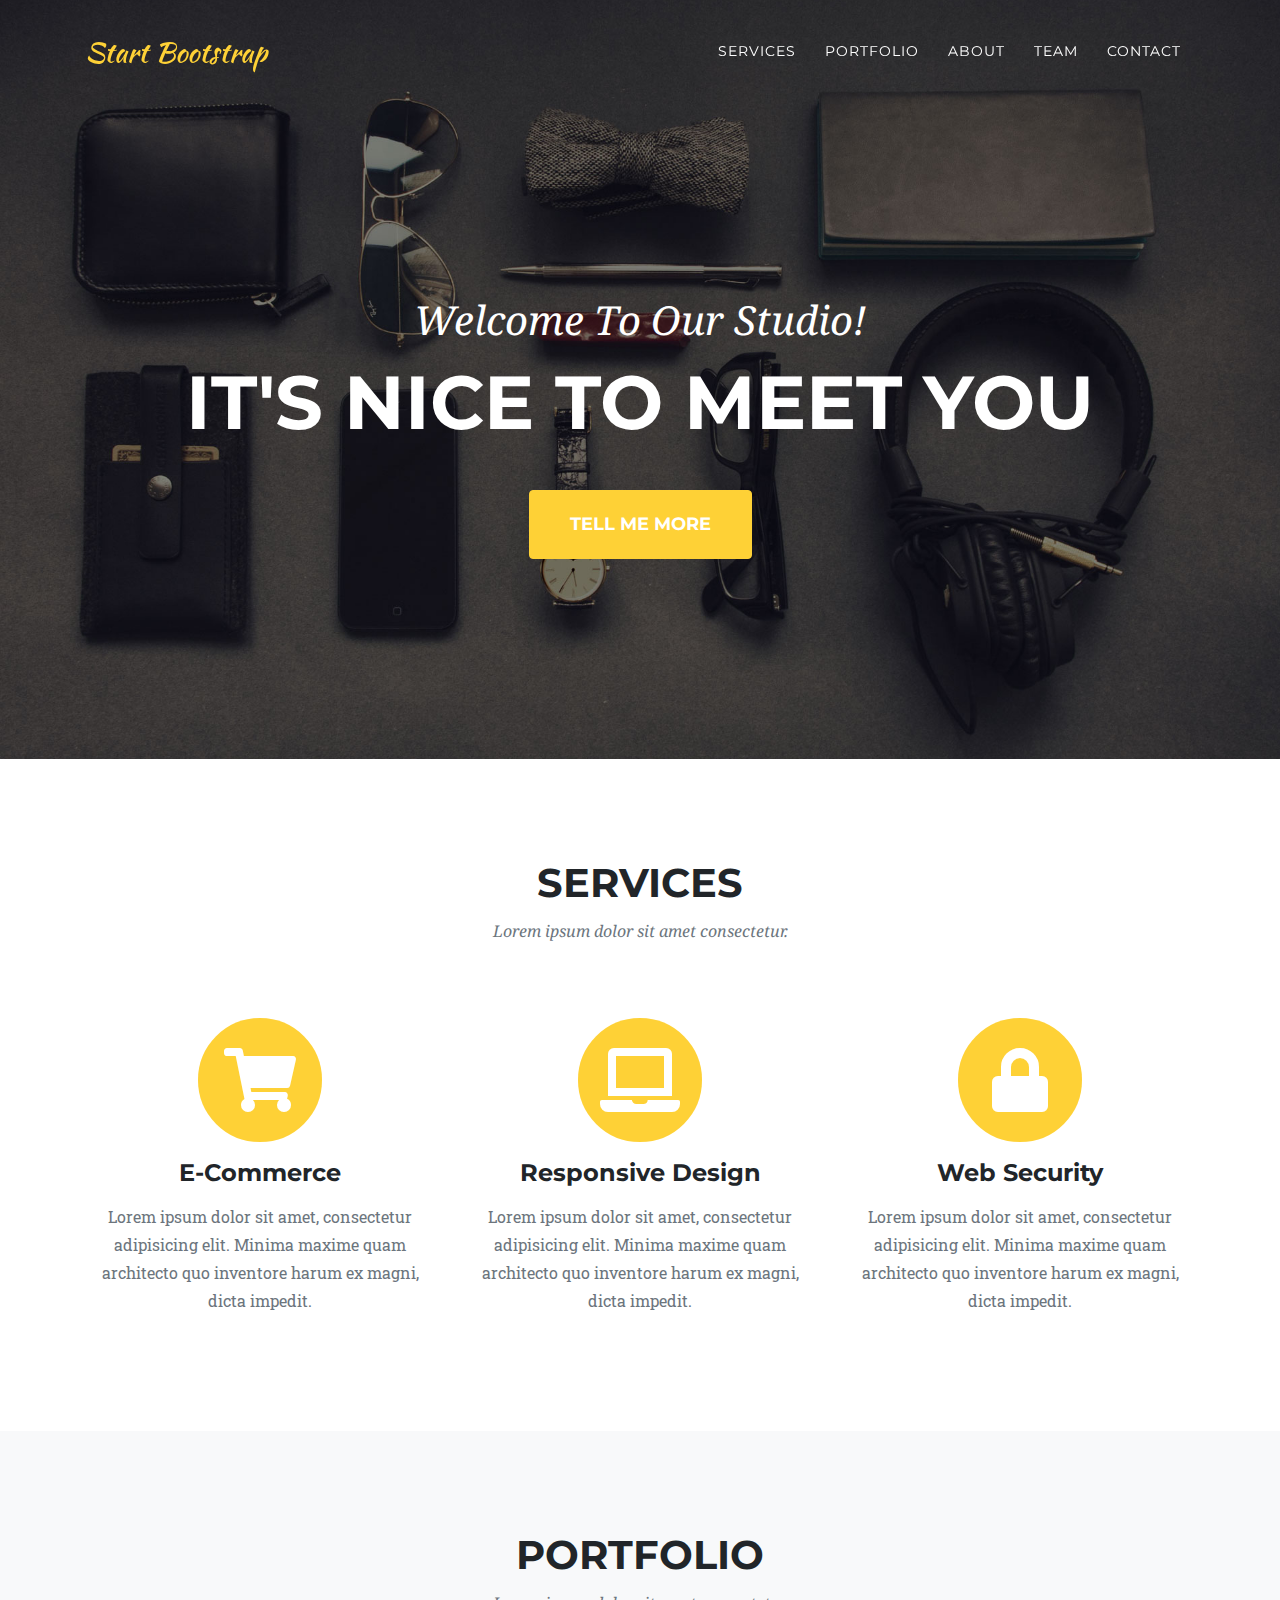
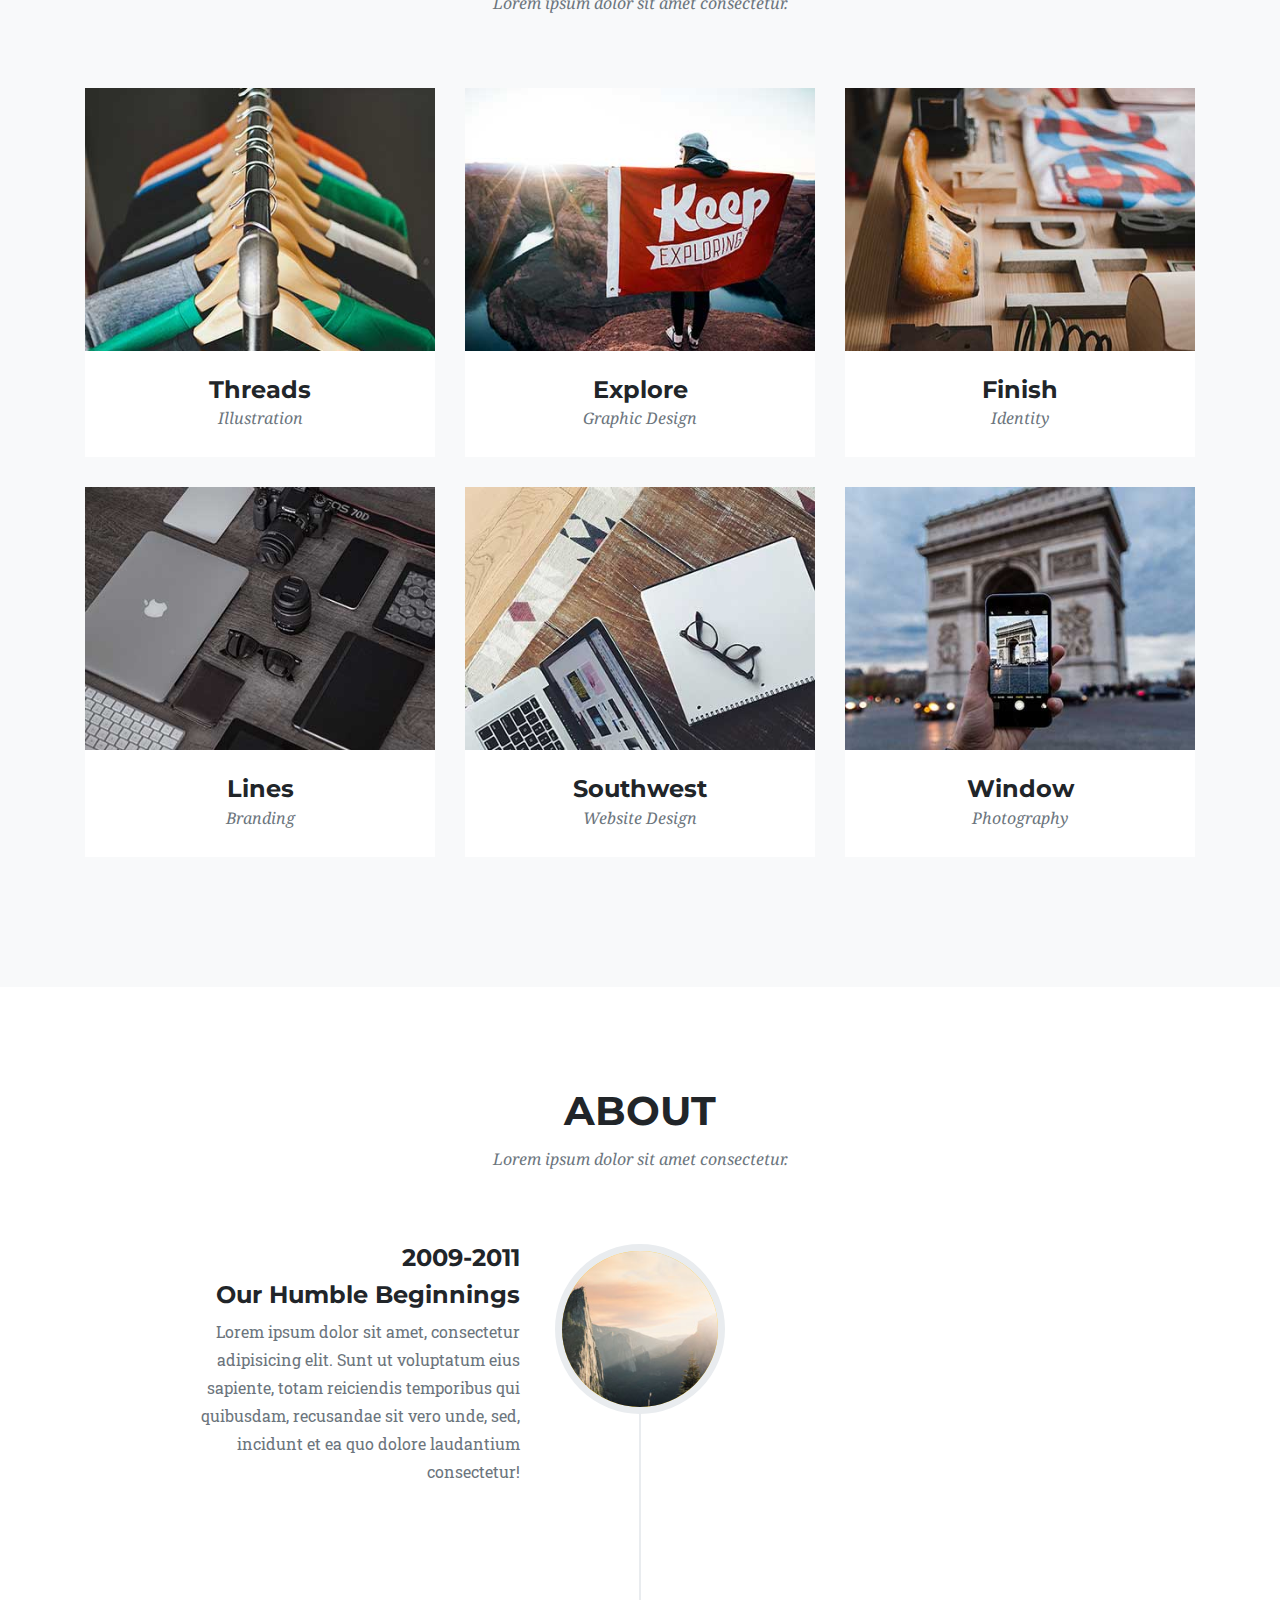
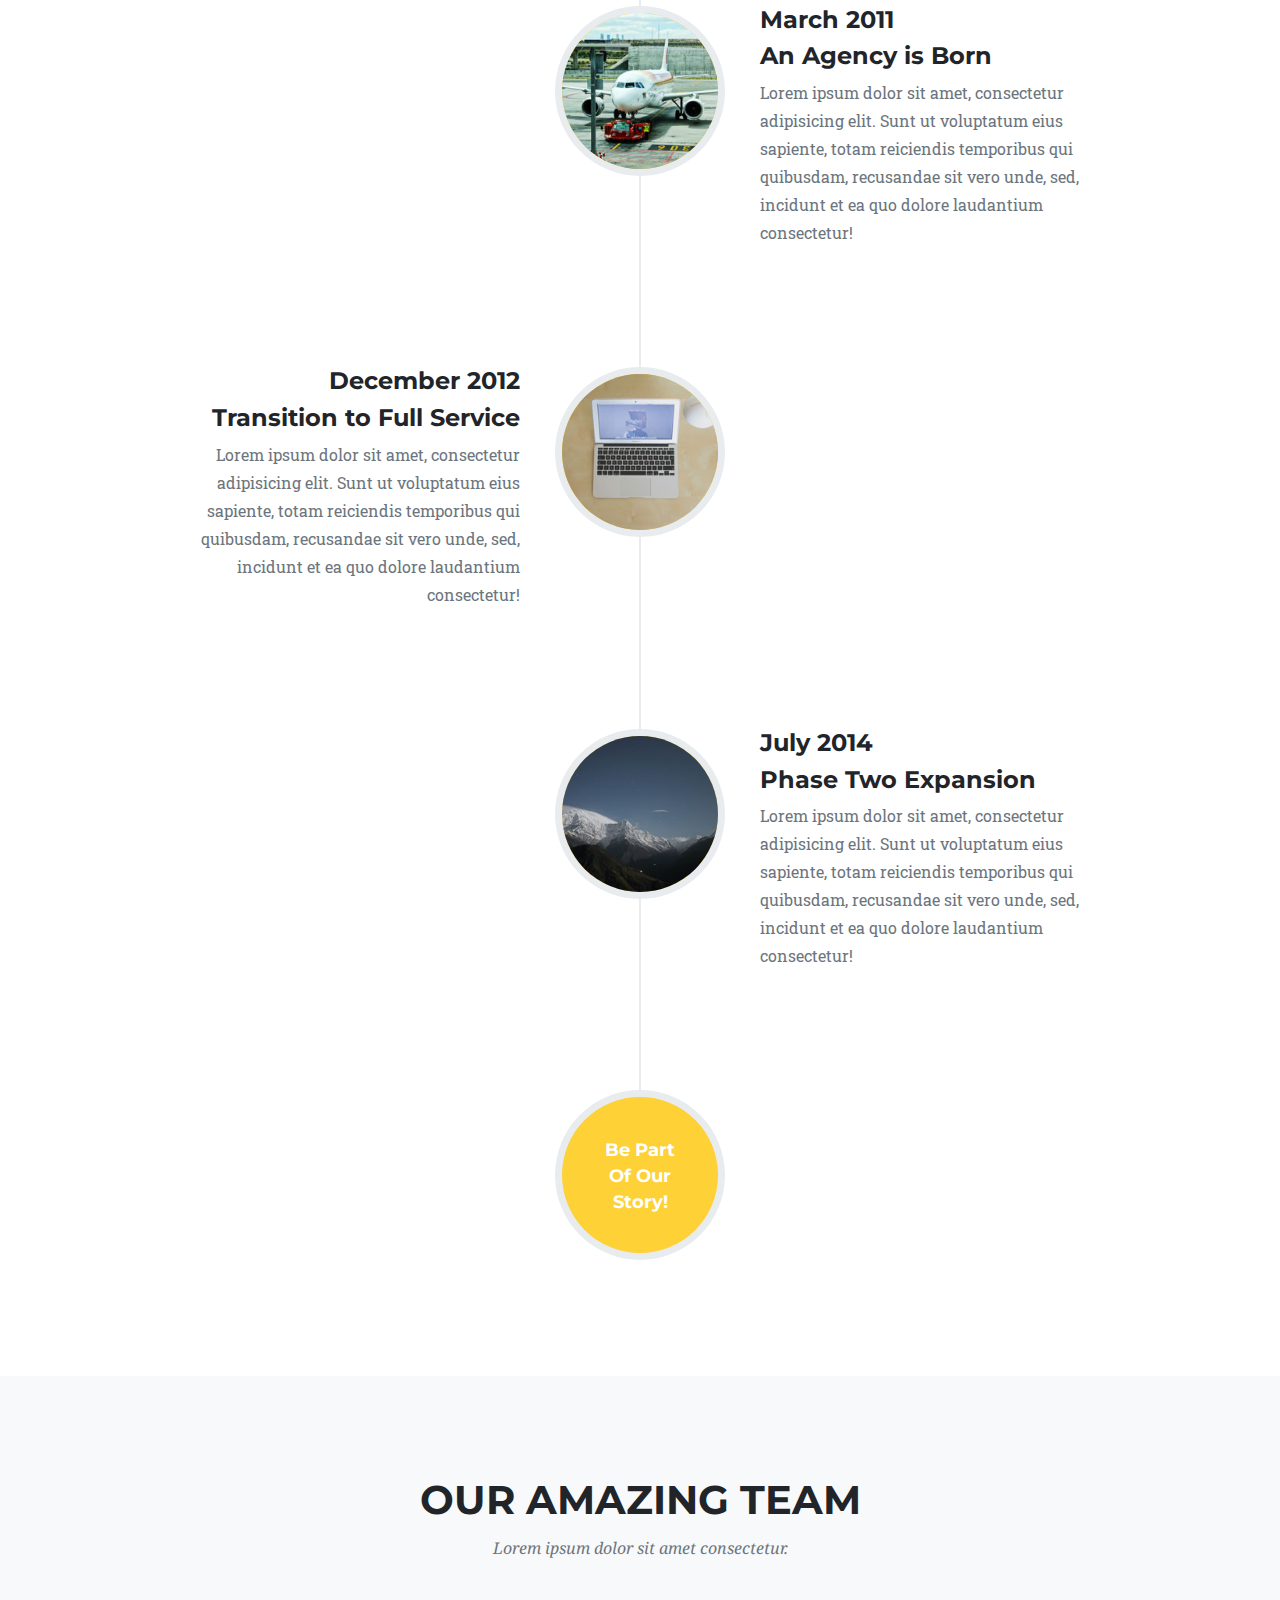
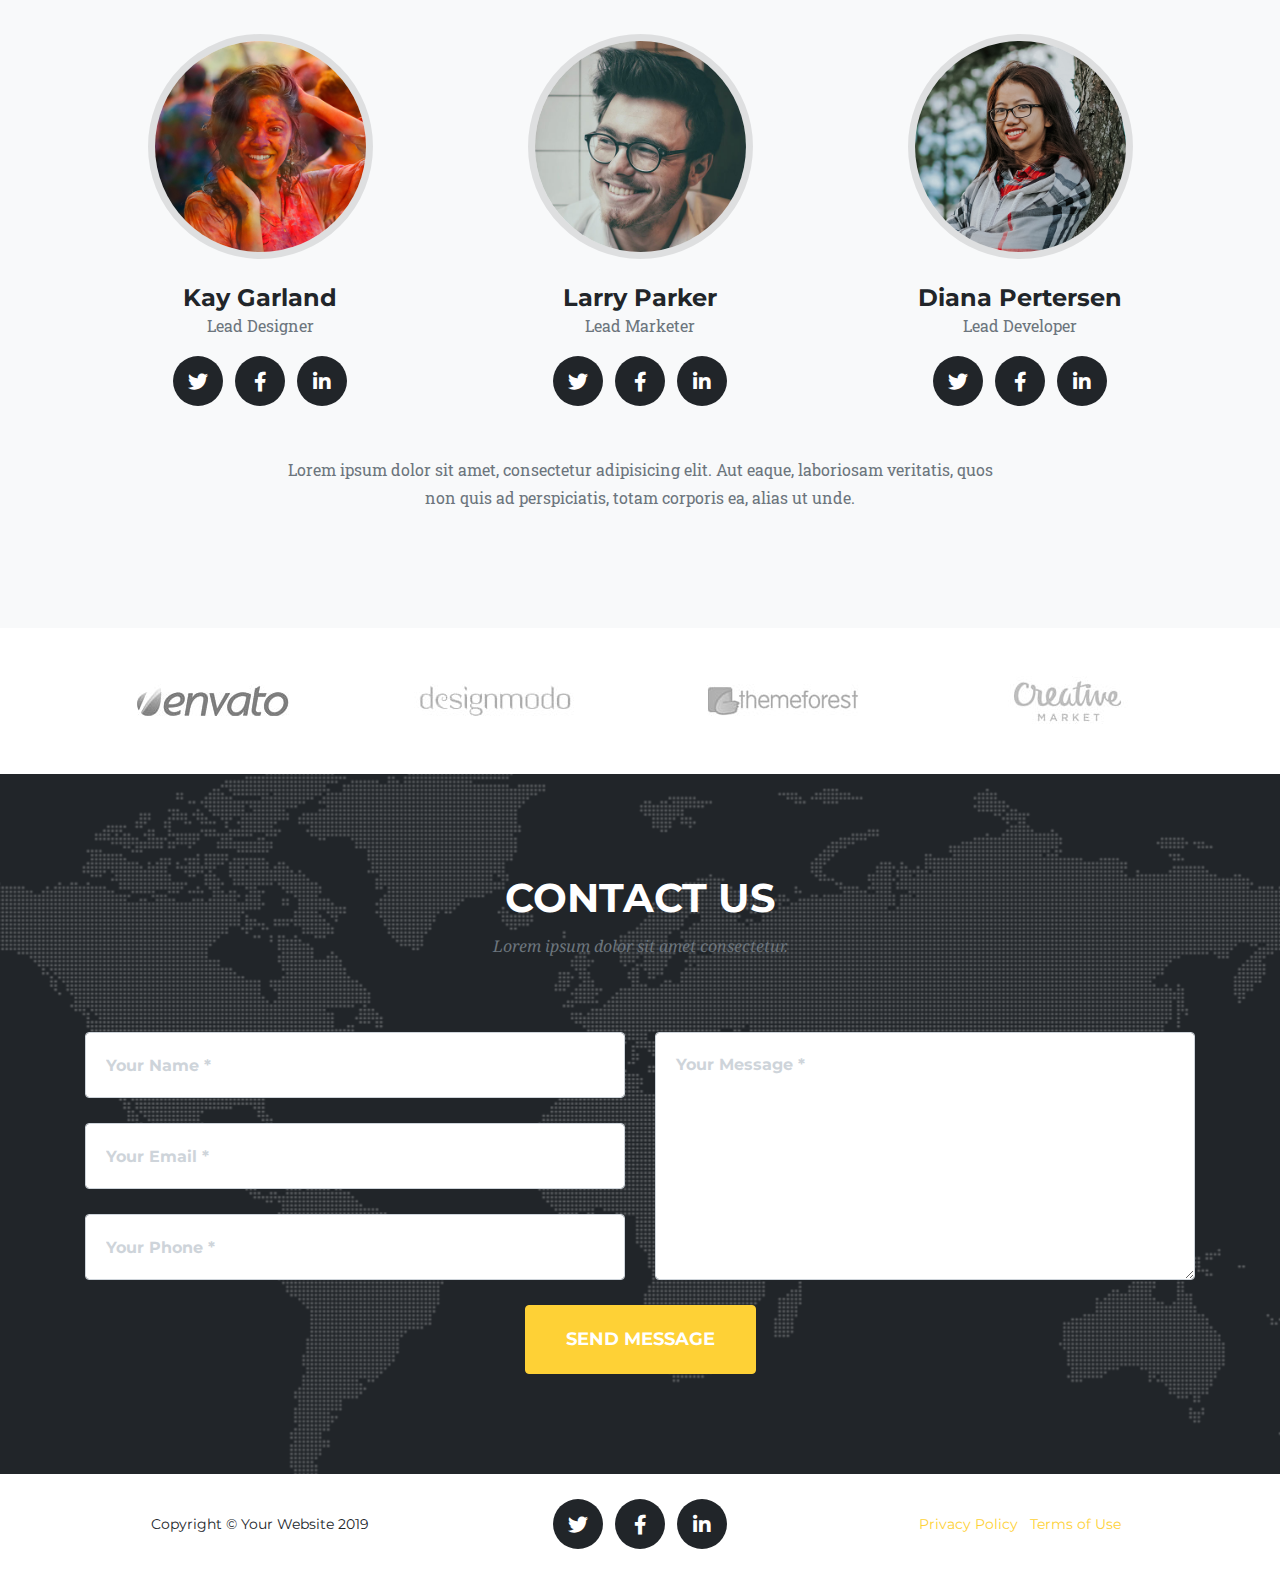
==== index.html @ d4683da3 "initailisation du template" ====
<!DOCTYPE html>
<html lang="en">

<head>

  <meta charset="utf-8">
  <meta name="viewport" content="width=device-width, initial-scale=1, shrink-to-fit=no">
  <meta name="description" content="">
  <meta name="author" content="">

  <title>Agency - Start Bootstrap Theme</title>

  <!-- Bootstrap core CSS -->
  <link href="vendor/bootstrap/css/bootstrap.min.css" rel="stylesheet">

  <!-- Custom fonts for this template -->
  <link href="vendor/fontawesome-free/css/all.min.css" rel="stylesheet" type="text/css">
  <link href="https://fonts.googleapis.com/css?family=Montserrat:400,700" rel="stylesheet" type="text/css">
  <link href='https://fonts.googleapis.com/css?family=Kaushan+Script' rel='stylesheet' type='text/css'>
  <link href='https://fonts.googleapis.com/css?family=Droid+Serif:400,700,400italic,700italic' rel='stylesheet' type='text/css'>
  <link href='https://fonts.googleapis.com/css?family=Roboto+Slab:400,100,300,700' rel='stylesheet' type='text/css'>

  <!-- Custom styles for this template -->
  <link href="css/agency.min.css" rel="stylesheet">

</head>

<body id="page-top">

  <!-- Navigation -->
  <nav class="navbar navbar-expand-lg navbar-dark fixed-top" id="mainNav">
    <div class="container">
      <a class="navbar-brand js-scroll-trigger" href="#page-top">Start Bootstrap</a>
      <button class="navbar-toggler navbar-toggler-right" type="button" data-toggle="collapse" data-target="#navbarResponsive" aria-controls="navbarResponsive" aria-expanded="false" aria-label="Toggle navigation">
        Menu
        <i class="fas fa-bars"></i>
      </button>
      <div class="collapse navbar-collapse" id="navbarResponsive">
        <ul class="navbar-nav text-uppercase ml-auto">
          <li class="nav-item">
            <a class="nav-link js-scroll-trigger" href="#services">Services</a>
          </li>
          <li class="nav-item">
            <a class="nav-link js-scroll-trigger" href="#portfolio">Portfolio</a>
          </li>
          <li class="nav-item">
            <a class="nav-link js-scroll-trigger" href="#about">About</a>
          </li>
          <li class="nav-item">
            <a class="nav-link js-scroll-trigger" href="#team">Team</a>
          </li>
          <li class="nav-item">
            <a class="nav-link js-scroll-trigger" href="#contact">Contact</a>
          </li>
        </ul>
      </div>
    </div>
  </nav>

  <!-- Header -->
  <header class="masthead">
    <div class="container">
      <div class="intro-text">
        <div class="intro-lead-in">Welcome To Our Studio!</div>
        <div class="intro-heading text-uppercase">It's Nice To Meet You</div>
        <a class="btn btn-primary btn-xl text-uppercase js-scroll-trigger" href="#services">Tell Me More</a>
      </div>
    </div>
  </header>

  <!-- Services -->
  <section class="page-section" id="services">
    <div class="container">
      <div class="row">
        <div class="col-lg-12 text-center">
          <h2 class="section-heading text-uppercase">Services</h2>
          <h3 class="section-subheading text-muted">Lorem ipsum dolor sit amet consectetur.</h3>
        </div>
      </div>
      <div class="row text-center">
        <div class="col-md-4">
          <span class="fa-stack fa-4x">
            <i class="fas fa-circle fa-stack-2x text-primary"></i>
            <i class="fas fa-shopping-cart fa-stack-1x fa-inverse"></i>
          </span>
          <h4 class="service-heading">E-Commerce</h4>
          <p class="text-muted">Lorem ipsum dolor sit amet, consectetur adipisicing elit. Minima maxime quam architecto quo inventore harum ex magni, dicta impedit.</p>
        </div>
        <div class="col-md-4">
          <span class="fa-stack fa-4x">
            <i class="fas fa-circle fa-stack-2x text-primary"></i>
            <i class="fas fa-laptop fa-stack-1x fa-inverse"></i>
          </span>
          <h4 class="service-heading">Responsive Design</h4>
          <p class="text-muted">Lorem ipsum dolor sit amet, consectetur adipisicing elit. Minima maxime quam architecto quo inventore harum ex magni, dicta impedit.</p>
        </div>
        <div class="col-md-4">
          <span class="fa-stack fa-4x">
            <i class="fas fa-circle fa-stack-2x text-primary"></i>
            <i class="fas fa-lock fa-stack-1x fa-inverse"></i>
          </span>
          <h4 class="service-heading">Web Security</h4>
          <p class="text-muted">Lorem ipsum dolor sit amet, consectetur adipisicing elit. Minima maxime quam architecto quo inventore harum ex magni, dicta impedit.</p>
        </div>
      </div>
    </div>
  </section>

  <!-- Portfolio Grid -->
  <section class="bg-light page-section" id="portfolio">
    <div class="container">
      <div class="row">
        <div class="col-lg-12 text-center">
          <h2 class="section-heading text-uppercase">Portfolio</h2>
          <h3 class="section-subheading text-muted">Lorem ipsum dolor sit amet consectetur.</h3>
        </div>
      </div>
      <div class="row">
        <div class="col-md-4 col-sm-6 portfolio-item">
          <a class="portfolio-link" data-toggle="modal" href="#portfolioModal1">
            <div class="portfolio-hover">
              <div class="portfolio-hover-content">
                <i class="fas fa-plus fa-3x"></i>
              </div>
            </div>
            <img class="img-fluid" src="img/portfolio/01-thumbnail.jpg" alt="">
          </a>
          <div class="portfolio-caption">
            <h4>Threads</h4>
            <p class="text-muted">Illustration</p>
          </div>
        </div>
        <div class="col-md-4 col-sm-6 portfolio-item">
          <a class="portfolio-link" data-toggle="modal" href="#portfolioModal2">
            <div class="portfolio-hover">
              <div class="portfolio-hover-content">
                <i class="fas fa-plus fa-3x"></i>
              </div>
            </div>
            <img class="img-fluid" src="img/portfolio/02-thumbnail.jpg" alt="">
          </a>
          <div class="portfolio-caption">
            <h4>Explore</h4>
            <p class="text-muted">Graphic Design</p>
          </div>
        </div>
        <div class="col-md-4 col-sm-6 portfolio-item">
          <a class="portfolio-link" data-toggle="modal" href="#portfolioModal3">
            <div class="portfolio-hover">
              <div class="portfolio-hover-content">
                <i class="fas fa-plus fa-3x"></i>
              </div>
            </div>
            <img class="img-fluid" src="img/portfolio/03-thumbnail.jpg" alt="">
          </a>
          <div class="portfolio-caption">
            <h4>Finish</h4>
            <p class="text-muted">Identity</p>
          </div>
        </div>
        <div class="col-md-4 col-sm-6 portfolio-item">
          <a class="portfolio-link" data-toggle="modal" href="#portfolioModal4">
            <div class="portfolio-hover">
              <div class="portfolio-hover-content">
                <i class="fas fa-plus fa-3x"></i>
              </div>
            </div>
            <img class="img-fluid" src="img/portfolio/04-thumbnail.jpg" alt="">
          </a>
          <div class="portfolio-caption">
            <h4>Lines</h4>
            <p class="text-muted">Branding</p>
          </div>
        </div>
        <div class="col-md-4 col-sm-6 portfolio-item">
          <a class="portfolio-link" data-toggle="modal" href="#portfolioModal5">
            <div class="portfolio-hover">
              <div class="portfolio-hover-content">
                <i class="fas fa-plus fa-3x"></i>
              </div>
            </div>
            <img class="img-fluid" src="img/portfolio/05-thumbnail.jpg" alt="">
          </a>
          <div class="portfolio-caption">
            <h4>Southwest</h4>
            <p class="text-muted">Website Design</p>
          </div>
        </div>
        <div class="col-md-4 col-sm-6 portfolio-item">
          <a class="portfolio-link" data-toggle="modal" href="#portfolioModal6">
            <div class="portfolio-hover">
              <div class="portfolio-hover-content">
                <i class="fas fa-plus fa-3x"></i>
              </div>
            </div>
            <img class="img-fluid" src="img/portfolio/06-thumbnail.jpg" alt="">
          </a>
          <div class="portfolio-caption">
            <h4>Window</h4>
            <p class="text-muted">Photography</p>
          </div>
        </div>
      </div>
    </div>
  </section>

  <!-- About -->
  <section class="page-section" id="about">
    <div class="container">
      <div class="row">
        <div class="col-lg-12 text-center">
          <h2 class="section-heading text-uppercase">About</h2>
          <h3 class="section-subheading text-muted">Lorem ipsum dolor sit amet consectetur.</h3>
        </div>
      </div>
      <div class="row">
        <div class="col-lg-12">
          <ul class="timeline">
            <li>
              <div class="timeline-image">
                <img class="rounded-circle img-fluid" src="img/about/1.jpg" alt="">
              </div>
              <div class="timeline-panel">
                <div class="timeline-heading">
                  <h4>2009-2011</h4>
                  <h4 class="subheading">Our Humble Beginnings</h4>
                </div>
                <div class="timeline-body">
                  <p class="text-muted">Lorem ipsum dolor sit amet, consectetur adipisicing elit. Sunt ut voluptatum eius sapiente, totam reiciendis temporibus qui quibusdam, recusandae sit vero unde, sed, incidunt et ea quo dolore laudantium consectetur!</p>
                </div>
              </div>
            </li>
            <li class="timeline-inverted">
              <div class="timeline-image">
                <img class="rounded-circle img-fluid" src="img/about/2.jpg" alt="">
              </div>
              <div class="timeline-panel">
                <div class="timeline-heading">
                  <h4>March 2011</h4>
                  <h4 class="subheading">An Agency is Born</h4>
                </div>
                <div class="timeline-body">
                  <p class="text-muted">Lorem ipsum dolor sit amet, consectetur adipisicing elit. Sunt ut voluptatum eius sapiente, totam reiciendis temporibus qui quibusdam, recusandae sit vero unde, sed, incidunt et ea quo dolore laudantium consectetur!</p>
                </div>
              </div>
            </li>
            <li>
              <div class="timeline-image">
                <img class="rounded-circle img-fluid" src="img/about/3.jpg" alt="">
              </div>
              <div class="timeline-panel">
                <div class="timeline-heading">
                  <h4>December 2012</h4>
                  <h4 class="subheading">Transition to Full Service</h4>
                </div>
                <div class="timeline-body">
                  <p class="text-muted">Lorem ipsum dolor sit amet, consectetur adipisicing elit. Sunt ut voluptatum eius sapiente, totam reiciendis temporibus qui quibusdam, recusandae sit vero unde, sed, incidunt et ea quo dolore laudantium consectetur!</p>
                </div>
              </div>
            </li>
            <li class="timeline-inverted">
              <div class="timeline-image">
                <img class="rounded-circle img-fluid" src="img/about/4.jpg" alt="">
              </div>
              <div class="timeline-panel">
                <div class="timeline-heading">
                  <h4>July 2014</h4>
                  <h4 class="subheading">Phase Two Expansion</h4>
                </div>
                <div class="timeline-body">
                  <p class="text-muted">Lorem ipsum dolor sit amet, consectetur adipisicing elit. Sunt ut voluptatum eius sapiente, totam reiciendis temporibus qui quibusdam, recusandae sit vero unde, sed, incidunt et ea quo dolore laudantium consectetur!</p>
                </div>
              </div>
            </li>
            <li class="timeline-inverted">
              <div class="timeline-image">
                <h4>Be Part
                  <br>Of Our
                  <br>Story!</h4>
              </div>
            </li>
          </ul>
        </div>
      </div>
    </div>
  </section>

  <!-- Team -->
  <section class="bg-light page-section" id="team">
    <div class="container">
      <div class="row">
        <div class="col-lg-12 text-center">
          <h2 class="section-heading text-uppercase">Our Amazing Team</h2>
          <h3 class="section-subheading text-muted">Lorem ipsum dolor sit amet consectetur.</h3>
        </div>
      </div>
      <div class="row">
        <div class="col-sm-4">
          <div class="team-member">
            <img class="mx-auto rounded-circle" src="img/team/1.jpg" alt="">
            <h4>Kay Garland</h4>
            <p class="text-muted">Lead Designer</p>
            <ul class="list-inline social-buttons">
              <li class="list-inline-item">
                <a href="#">
                  <i class="fab fa-twitter"></i>
                </a>
              </li>
              <li class="list-inline-item">
                <a href="#">
                  <i class="fab fa-facebook-f"></i>
                </a>
              </li>
              <li class="list-inline-item">
                <a href="#">
                  <i class="fab fa-linkedin-in"></i>
                </a>
              </li>
            </ul>
          </div>
        </div>
        <div class="col-sm-4">
          <div class="team-member">
            <img class="mx-auto rounded-circle" src="img/team/2.jpg" alt="">
            <h4>Larry Parker</h4>
            <p class="text-muted">Lead Marketer</p>
            <ul class="list-inline social-buttons">
              <li class="list-inline-item">
                <a href="#">
                  <i class="fab fa-twitter"></i>
                </a>
              </li>
              <li class="list-inline-item">
                <a href="#">
                  <i class="fab fa-facebook-f"></i>
                </a>
              </li>
              <li class="list-inline-item">
                <a href="#">
                  <i class="fab fa-linkedin-in"></i>
                </a>
              </li>
            </ul>
          </div>
        </div>
        <div class="col-sm-4">
          <div class="team-member">
            <img class="mx-auto rounded-circle" src="img/team/3.jpg" alt="">
            <h4>Diana Pertersen</h4>
            <p class="text-muted">Lead Developer</p>
            <ul class="list-inline social-buttons">
              <li class="list-inline-item">
                <a href="#">
                  <i class="fab fa-twitter"></i>
                </a>
              </li>
              <li class="list-inline-item">
                <a href="#">
                  <i class="fab fa-facebook-f"></i>
                </a>
              </li>
              <li class="list-inline-item">
                <a href="#">
                  <i class="fab fa-linkedin-in"></i>
                </a>
              </li>
            </ul>
          </div>
        </div>
      </div>
      <div class="row">
        <div class="col-lg-8 mx-auto text-center">
          <p class="large text-muted">Lorem ipsum dolor sit amet, consectetur adipisicing elit. Aut eaque, laboriosam veritatis, quos non quis ad perspiciatis, totam corporis ea, alias ut unde.</p>
        </div>
      </div>
    </div>
  </section>

  <!-- Clients -->
  <section class="py-5">
    <div class="container">
      <div class="row">
        <div class="col-md-3 col-sm-6">
          <a href="#">
            <img class="img-fluid d-block mx-auto" src="img/logos/envato.jpg" alt="">
          </a>
        </div>
        <div class="col-md-3 col-sm-6">
          <a href="#">
            <img class="img-fluid d-block mx-auto" src="img/logos/designmodo.jpg" alt="">
          </a>
        </div>
        <div class="col-md-3 col-sm-6">
          <a href="#">
            <img class="img-fluid d-block mx-auto" src="img/logos/themeforest.jpg" alt="">
          </a>
        </div>
        <div class="col-md-3 col-sm-6">
          <a href="#">
            <img class="img-fluid d-block mx-auto" src="img/logos/creative-market.jpg" alt="">
          </a>
        </div>
      </div>
    </div>
  </section>

  <!-- Contact -->
  <section class="page-section" id="contact">
    <div class="container">
      <div class="row">
        <div class="col-lg-12 text-center">
          <h2 class="section-heading text-uppercase">Contact Us</h2>
          <h3 class="section-subheading text-muted">Lorem ipsum dolor sit amet consectetur.</h3>
        </div>
      </div>
      <div class="row">
        <div class="col-lg-12">
          <form id="contactForm" name="sentMessage" novalidate="novalidate">
            <div class="row">
              <div class="col-md-6">
                <div class="form-group">
                  <input class="form-control" id="name" type="text" placeholder="Your Name *" required="required" data-validation-required-message="Please enter your name.">
                  <p class="help-block text-danger"></p>
                </div>
                <div class="form-group">
                  <input class="form-control" id="email" type="email" placeholder="Your Email *" required="required" data-validation-required-message="Please enter your email address.">
                  <p class="help-block text-danger"></p>
                </div>
                <div class="form-group">
                  <input class="form-control" id="phone" type="tel" placeholder="Your Phone *" required="required" data-validation-required-message="Please enter your phone number.">
                  <p class="help-block text-danger"></p>
                </div>
              </div>
              <div class="col-md-6">
                <div class="form-group">
                  <textarea class="form-control" id="message" placeholder="Your Message *" required="required" data-validation-required-message="Please enter a message."></textarea>
                  <p class="help-block text-danger"></p>
                </div>
              </div>
              <div class="clearfix"></div>
              <div class="col-lg-12 text-center">
                <div id="success"></div>
                <button id="sendMessageButton" class="btn btn-primary btn-xl text-uppercase" type="submit">Send Message</button>
              </div>
            </div>
          </form>
        </div>
      </div>
    </div>
  </section>

  <!-- Footer -->
  <footer class="footer">
    <div class="container">
      <div class="row align-items-center">
        <div class="col-md-4">
          <span class="copyright">Copyright &copy; Your Website 2019</span>
        </div>
        <div class="col-md-4">
          <ul class="list-inline social-buttons">
            <li class="list-inline-item">
              <a href="#">
                <i class="fab fa-twitter"></i>
              </a>
            </li>
            <li class="list-inline-item">
              <a href="#">
                <i class="fab fa-facebook-f"></i>
              </a>
            </li>
            <li class="list-inline-item">
              <a href="#">
                <i class="fab fa-linkedin-in"></i>
              </a>
            </li>
          </ul>
        </div>
        <div class="col-md-4">
          <ul class="list-inline quicklinks">
            <li class="list-inline-item">
              <a href="#">Privacy Policy</a>
            </li>
            <li class="list-inline-item">
              <a href="#">Terms of Use</a>
            </li>
          </ul>
        </div>
      </div>
    </div>
  </footer>

  <!-- Portfolio Modals -->

  <!-- Modal 1 -->
  <div class="portfolio-modal modal fade" id="portfolioModal1" tabindex="-1" role="dialog" aria-hidden="true">
    <div class="modal-dialog">
      <div class="modal-content">
        <div class="close-modal" data-dismiss="modal">
          <div class="lr">
            <div class="rl"></div>
          </div>
        </div>
        <div class="container">
          <div class="row">
            <div class="col-lg-8 mx-auto">
              <div class="modal-body">
                <!-- Project Details Go Here -->
                <h2 class="text-uppercase">Project Name</h2>
                <p class="item-intro text-muted">Lorem ipsum dolor sit amet consectetur.</p>
                <img class="img-fluid d-block mx-auto" src="img/portfolio/01-full.jpg" alt="">
                <p>Use this area to describe your project. Lorem ipsum dolor sit amet, consectetur adipisicing elit. Est blanditiis dolorem culpa incidunt minus dignissimos deserunt repellat aperiam quasi sunt officia expedita beatae cupiditate, maiores repudiandae, nostrum, reiciendis facere nemo!</p>
                <ul class="list-inline">
                  <li>Date: January 2017</li>
                  <li>Client: Threads</li>
                  <li>Category: Illustration</li>
                </ul>
                <button class="btn btn-primary" data-dismiss="modal" type="button">
                  <i class="fas fa-times"></i>
                  Close Project</button>
              </div>
            </div>
          </div>
        </div>
      </div>
    </div>
  </div>

  <!-- Modal 2 -->
  <div class="portfolio-modal modal fade" id="portfolioModal2" tabindex="-1" role="dialog" aria-hidden="true">
    <div class="modal-dialog">
      <div class="modal-content">
        <div class="close-modal" data-dismiss="modal">
          <div class="lr">
            <div class="rl"></div>
          </div>
        </div>
        <div class="container">
          <div class="row">
            <div class="col-lg-8 mx-auto">
              <div class="modal-body">
                <!-- Project Details Go Here -->
                <h2 class="text-uppercase">Project Name</h2>
                <p class="item-intro text-muted">Lorem ipsum dolor sit amet consectetur.</p>
                <img class="img-fluid d-block mx-auto" src="img/portfolio/02-full.jpg" alt="">
                <p>Use this area to describe your project. Lorem ipsum dolor sit amet, consectetur adipisicing elit. Est blanditiis dolorem culpa incidunt minus dignissimos deserunt repellat aperiam quasi sunt officia expedita beatae cupiditate, maiores repudiandae, nostrum, reiciendis facere nemo!</p>
                <ul class="list-inline">
                  <li>Date: January 2017</li>
                  <li>Client: Explore</li>
                  <li>Category: Graphic Design</li>
                </ul>
                <button class="btn btn-primary" data-dismiss="modal" type="button">
                  <i class="fas fa-times"></i>
                  Close Project</button>
              </div>
            </div>
          </div>
        </div>
      </div>
    </div>
  </div>

  <!-- Modal 3 -->
  <div class="portfolio-modal modal fade" id="portfolioModal3" tabindex="-1" role="dialog" aria-hidden="true">
    <div class="modal-dialog">
      <div class="modal-content">
        <div class="close-modal" data-dismiss="modal">
          <div class="lr">
            <div class="rl"></div>
          </div>
        </div>
        <div class="container">
          <div class="row">
            <div class="col-lg-8 mx-auto">
              <div class="modal-body">
                <!-- Project Details Go Here -->
                <h2 class="text-uppercase">Project Name</h2>
                <p class="item-intro text-muted">Lorem ipsum dolor sit amet consectetur.</p>
                <img class="img-fluid d-block mx-auto" src="img/portfolio/03-full.jpg" alt="">
                <p>Use this area to describe your project. Lorem ipsum dolor sit amet, consectetur adipisicing elit. Est blanditiis dolorem culpa incidunt minus dignissimos deserunt repellat aperiam quasi sunt officia expedita beatae cupiditate, maiores repudiandae, nostrum, reiciendis facere nemo!</p>
                <ul class="list-inline">
                  <li>Date: January 2017</li>
                  <li>Client: Finish</li>
                  <li>Category: Identity</li>
                </ul>
                <button class="btn btn-primary" data-dismiss="modal" type="button">
                  <i class="fas fa-times"></i>
                  Close Project</button>
              </div>
            </div>
          </div>
        </div>
      </div>
    </div>
  </div>

  <!-- Modal 4 -->
  <div class="portfolio-modal modal fade" id="portfolioModal4" tabindex="-1" role="dialog" aria-hidden="true">
    <div class="modal-dialog">
      <div class="modal-content">
        <div class="close-modal" data-dismiss="modal">
          <div class="lr">
            <div class="rl"></div>
          </div>
        </div>
        <div class="container">
          <div class="row">
            <div class="col-lg-8 mx-auto">
              <div class="modal-body">
                <!-- Project Details Go Here -->
                <h2 class="text-uppercase">Project Name</h2>
                <p class="item-intro text-muted">Lorem ipsum dolor sit amet consectetur.</p>
                <img class="img-fluid d-block mx-auto" src="img/portfolio/04-full.jpg" alt="">
                <p>Use this area to describe your project. Lorem ipsum dolor sit amet, consectetur adipisicing elit. Est blanditiis dolorem culpa incidunt minus dignissimos deserunt repellat aperiam quasi sunt officia expedita beatae cupiditate, maiores repudiandae, nostrum, reiciendis facere nemo!</p>
                <ul class="list-inline">
                  <li>Date: January 2017</li>
                  <li>Client: Lines</li>
                  <li>Category: Branding</li>
                </ul>
                <button class="btn btn-primary" data-dismiss="modal" type="button">
                  <i class="fas fa-times"></i>
                  Close Project</button>
              </div>
            </div>
          </div>
        </div>
      </div>
    </div>
  </div>

  <!-- Modal 5 -->
  <div class="portfolio-modal modal fade" id="portfolioModal5" tabindex="-1" role="dialog" aria-hidden="true">
    <div class="modal-dialog">
      <div class="modal-content">
        <div class="close-modal" data-dismiss="modal">
          <div class="lr">
            <div class="rl"></div>
          </div>
        </div>
        <div class="container">
          <div class="row">
            <div class="col-lg-8 mx-auto">
              <div class="modal-body">
                <!-- Project Details Go Here -->
                <h2 class="text-uppercase">Project Name</h2>
                <p class="item-intro text-muted">Lorem ipsum dolor sit amet consectetur.</p>
                <img class="img-fluid d-block mx-auto" src="img/portfolio/05-full.jpg" alt="">
                <p>Use this area to describe your project. Lorem ipsum dolor sit amet, consectetur adipisicing elit. Est blanditiis dolorem culpa incidunt minus dignissimos deserunt repellat aperiam quasi sunt officia expedita beatae cupiditate, maiores repudiandae, nostrum, reiciendis facere nemo!</p>
                <ul class="list-inline">
                  <li>Date: January 2017</li>
                  <li>Client: Southwest</li>
                  <li>Category: Website Design</li>
                </ul>
                <button class="btn btn-primary" data-dismiss="modal" type="button">
                  <i class="fas fa-times"></i>
                  Close Project</button>
              </div>
            </div>
          </div>
        </div>
      </div>
    </div>
  </div>

  <!-- Modal 6 -->
  <div class="portfolio-modal modal fade" id="portfolioModal6" tabindex="-1" role="dialog" aria-hidden="true">
    <div class="modal-dialog">
      <div class="modal-content">
        <div class="close-modal" data-dismiss="modal">
          <div class="lr">
            <div class="rl"></div>
          </div>
        </div>
        <div class="container">
          <div class="row">
            <div class="col-lg-8 mx-auto">
              <div class="modal-body">
                <!-- Project Details Go Here -->
                <h2 class="text-uppercase">Project Name</h2>
                <p class="item-intro text-muted">Lorem ipsum dolor sit amet consectetur.</p>
                <img class="img-fluid d-block mx-auto" src="img/portfolio/06-full.jpg" alt="">
                <p>Use this area to describe your project. Lorem ipsum dolor sit amet, consectetur adipisicing elit. Est blanditiis dolorem culpa incidunt minus dignissimos deserunt repellat aperiam quasi sunt officia expedita beatae cupiditate, maiores repudiandae, nostrum, reiciendis facere nemo!</p>
                <ul class="list-inline">
                  <li>Date: January 2017</li>
                  <li>Client: Window</li>
                  <li>Category: Photography</li>
                </ul>
                <button class="btn btn-primary" data-dismiss="modal" type="button">
                  <i class="fas fa-times"></i>
                  Close Project</button>
              </div>
            </div>
          </div>
        </div>
      </div>
    </div>
  </div>

  <!-- Bootstrap core JavaScript -->
  <script src="vendor/jquery/jquery.min.js"></script>
  <script src="vendor/bootstrap/js/bootstrap.bundle.min.js"></script>

  <!-- Plugin JavaScript -->
  <script src="vendor/jquery-easing/jquery.easing.min.js"></script>

  <!-- Contact form JavaScript -->
  <script src="js/jqBootstrapValidation.js"></script>
  <script src="js/contact_me.js"></script>

  <!-- Custom scripts for this template -->
  <script src="js/agency.min.js"></script>

</body>

</html>
---- css/agency.min.css ----
/*!
 * Start Bootstrap - Agency v5.2.2 (https://startbootstrap.com/template-overviews/agency)
 * Copyright 2013-2019 Start Bootstrap
 * Licensed under MIT (https://github.com/BlackrockDigital/startbootstrap-agency/blob/master/LICENSE)
 */body{overflow-x:hidden;font-family:'Roboto Slab',-apple-system,BlinkMacSystemFont,'Segoe UI',Roboto,'Helvetica Neue',Arial,sans-serif,'Apple Color Emoji','Segoe UI Emoji','Segoe UI Symbol','Noto Color Emoji'}p{line-height:1.75}a{color:#fed136}a:hover{color:#fec503}.text-primary{color:#fed136!important}h1,h2,h3,h4,h5,h6{font-weight:700;font-family:Montserrat,-apple-system,BlinkMacSystemFont,'Segoe UI',Roboto,'Helvetica Neue',Arial,sans-serif,'Apple Color Emoji','Segoe UI Emoji','Segoe UI Symbol','Noto Color Emoji'}.page-section{padding:100px 0}.page-section h2.section-heading{font-size:40px;margin-top:0;margin-bottom:15px}.page-section h3.section-subheading{font-size:16px;font-weight:400;font-style:italic;margin-bottom:75px;text-transform:none;font-family:'Droid Serif',-apple-system,BlinkMacSystemFont,'Segoe UI',Roboto,'Helvetica Neue',Arial,sans-serif,'Apple Color Emoji','Segoe UI Emoji','Segoe UI Symbol','Noto Color Emoji'}@media (min-width:768px){section{padding:150px 0}}::-moz-selection{background:#fed136;text-shadow:none}::selection{background:#fed136;text-shadow:none}img::-moz-selection{background:0 0}img::selection{background:0 0}img::-moz-selection{background:0 0}.btn{font-family:Montserrat,-apple-system,BlinkMacSystemFont,'Segoe UI',Roboto,'Helvetica Neue',Arial,sans-serif,'Apple Color Emoji','Segoe UI Emoji','Segoe UI Symbol','Noto Color Emoji';font-weight:700}.btn-xl{font-size:18px;padding:20px 40px}.btn-primary{background-color:#fed136;border-color:#fed136}.btn-primary:active,.btn-primary:focus,.btn-primary:hover{background-color:#fec810!important;border-color:#fec810!important;color:#fff}.btn-primary:active,.btn-primary:focus{box-shadow:0 0 0 .2rem rgba(254,209,55,.5)!important}#mainNav{background-color:#212529}#mainNav .navbar-toggler{font-size:12px;right:0;padding:13px;text-transform:uppercase;color:#fff;border:0;background-color:#fed136;font-family:Montserrat,-apple-system,BlinkMacSystemFont,'Segoe UI',Roboto,'Helvetica Neue',Arial,sans-serif,'Apple Color Emoji','Segoe UI Emoji','Segoe UI Symbol','Noto Color Emoji'}#mainNav .navbar-brand{color:#fed136;font-family:'Kaushan Script',-apple-system,BlinkMacSystemFont,'Segoe UI',Roboto,'Helvetica Neue',Arial,sans-serif,'Apple Color Emoji','Segoe UI Emoji','Segoe UI Symbol','Noto Color Emoji'}#mainNav .navbar-brand.active,#mainNav .navbar-brand:active,#mainNav .navbar-brand:focus,#mainNav .navbar-brand:hover{color:#fec503}#mainNav .navbar-nav .nav-item .nav-link{font-size:90%;font-weight:400;padding:.75em 0;letter-spacing:1px;color:#fff;font-family:Montserrat,-apple-system,BlinkMacSystemFont,'Segoe UI',Roboto,'Helvetica Neue',Arial,sans-serif,'Apple Color Emoji','Segoe UI Emoji','Segoe UI Symbol','Noto Color Emoji'}#mainNav .navbar-nav .nav-item .nav-link.active,#mainNav .navbar-nav .nav-item .nav-link:hover{color:#fed136}@media (min-width:992px){#mainNav{padding-top:25px;padding-bottom:25px;transition:padding-top .3s,padding-bottom .3s;border:none;background-color:transparent}#mainNav .navbar-brand{font-size:1.75em;transition:all .3s}#mainNav .navbar-nav .nav-item .nav-link{padding:1.1em 1em!important}#mainNav.navbar-shrink{padding-top:0;padding-bottom:0;background-color:#212529}#mainNav.navbar-shrink .navbar-brand{font-size:1.25em;padding:12px 0}}header.masthead{text-align:center;color:#fff;background-image:url(../img/header-bg.jpg);background-repeat:no-repeat;background-attachment:scroll;background-position:center center;background-size:cover}header.masthead .intro-text{padding-top:150px;padding-bottom:100px}header.masthead .intro-text .intro-lead-in{font-size:22px;font-style:italic;line-height:22px;margin-bottom:25px;font-family:'Droid Serif',-apple-system,BlinkMacSystemFont,'Segoe UI',Roboto,'Helvetica Neue',Arial,sans-serif,'Apple Color Emoji','Segoe UI Emoji','Segoe UI Symbol','Noto Color Emoji'}header.masthead .intro-text .intro-heading{font-size:50px;font-weight:700;line-height:50px;margin-bottom:25px;font-family:Montserrat,-apple-system,BlinkMacSystemFont,'Segoe UI',Roboto,'Helvetica Neue',Arial,sans-serif,'Apple Color Emoji','Segoe UI Emoji','Segoe UI Symbol','Noto Color Emoji'}@media (min-width:768px){header.masthead .intro-text{padding-top:300px;padding-bottom:200px}header.masthead .intro-text .intro-lead-in{font-size:40px;font-style:italic;line-height:40px;margin-bottom:25px;font-family:'Droid Serif',-apple-system,BlinkMacSystemFont,'Segoe UI',Roboto,'Helvetica Neue',Arial,sans-serif,'Apple Color Emoji','Segoe UI Emoji','Segoe UI Symbol','Noto Color Emoji'}header.masthead .intro-text .intro-heading{font-size:75px;font-weight:700;line-height:75px;margin-bottom:50px;font-family:Montserrat,-apple-system,BlinkMacSystemFont,'Segoe UI',Roboto,'Helvetica Neue',Arial,sans-serif,'Apple Color Emoji','Segoe UI Emoji','Segoe UI Symbol','Noto Color Emoji'}}.service-heading{margin:15px 0;text-transform:none}#portfolio .portfolio-item{right:0;margin:0 0 15px}#portfolio .portfolio-item .portfolio-link{position:relative;display:block;max-width:400px;margin:0 auto;cursor:pointer}#portfolio .portfolio-item .portfolio-link .portfolio-hover{position:absolute;width:100%;height:100%;transition:all ease .5s;opacity:0;background:rgba(254,209,54,.9)}#portfolio .portfolio-item .portfolio-link .portfolio-hover:hover{opacity:1}#portfolio .portfolio-item .portfolio-link .portfolio-hover .portfolio-hover-content{font-size:20px;position:absolute;top:50%;width:100%;height:20px;margin-top:-12px;text-align:center;color:#fff}#portfolio .portfolio-item .portfolio-link .portfolio-hover .portfolio-hover-content i{margin-top:-12px}#portfolio .portfolio-item .portfolio-link .portfolio-hover .portfolio-hover-content h3,#portfolio .portfolio-item .portfolio-link .portfolio-hover .portfolio-hover-content h4{margin:0}#portfolio .portfolio-item .portfolio-caption{max-width:400px;margin:0 auto;padding:25px;text-align:center;background-color:#fff}#portfolio .portfolio-item .portfolio-caption h4{margin:0;text-transform:none}#portfolio .portfolio-item .portfolio-caption p{font-size:16px;font-style:italic;margin:0;font-family:'Droid Serif',-apple-system,BlinkMacSystemFont,'Segoe UI',Roboto,'Helvetica Neue',Arial,sans-serif,'Apple Color Emoji','Segoe UI Emoji','Segoe UI Symbol','Noto Color Emoji'}#portfolio *{z-index:2}@media (min-width:767px){#portfolio .portfolio-item{margin:0 0 30px}}.portfolio-modal .modal-dialog{margin:1rem;max-width:100vw}.portfolio-modal .modal-content{padding:100px 0;text-align:center}.portfolio-modal .modal-content h2{font-size:3em;margin-bottom:15px}.portfolio-modal .modal-content p{margin-bottom:30px}.portfolio-modal .modal-content p.item-intro{font-size:16px;font-style:italic;margin:20px 0 30px;font-family:'Droid Serif',-apple-system,BlinkMacSystemFont,'Segoe UI',Roboto,'Helvetica Neue',Arial,sans-serif,'Apple Color Emoji','Segoe UI Emoji','Segoe UI Symbol','Noto Color Emoji'}.portfolio-modal .modal-content ul.list-inline{margin-top:0;margin-bottom:30px}.portfolio-modal .modal-content img{margin-bottom:30px}.portfolio-modal .modal-content button{cursor:pointer}.portfolio-modal .close-modal{position:absolute;top:25px;right:25px;width:75px;height:75px;cursor:pointer;background-color:transparent}.portfolio-modal .close-modal:hover{opacity:.3}.portfolio-modal .close-modal .lr{z-index:1051;width:1px;height:75px;margin-left:35px;transform:rotate(45deg);background-color:#212529}.portfolio-modal .close-modal .lr .rl{z-index:1052;width:1px;height:75px;transform:rotate(90deg);background-color:#212529}.timeline{position:relative;padding:0;list-style:none}.timeline:before{position:absolute;top:0;bottom:0;left:40px;width:2px;margin-left:-1.5px;content:'';background-color:#e9ecef}.timeline>li{position:relative;min-height:50px;margin-bottom:50px}.timeline>li:after,.timeline>li:before{display:table;content:' '}.timeline>li:after{clear:both}.timeline>li .timeline-panel{position:relative;float:right;width:100%;padding:0 20px 0 100px;text-align:left}.timeline>li .timeline-panel:before{right:auto;left:-15px;border-right-width:15px;border-left-width:0}.timeline>li .timeline-panel:after{right:auto;left:-14px;border-right-width:14px;border-left-width:0}.timeline>li .timeline-image{position:absolute;z-index:100;left:0;width:80px;height:80px;margin-left:0;text-align:center;color:#fff;border:7px solid #e9ecef;border-radius:100%;background-color:#fed136}.timeline>li .timeline-image h4{font-size:10px;line-height:14px;margin-top:12px}.timeline>li.timeline-inverted>.timeline-panel{float:right;padding:0 20px 0 100px;text-align:left}.timeline>li.timeline-inverted>.timeline-panel:before{right:auto;left:-15px;border-right-width:15px;border-left-width:0}.timeline>li.timeline-inverted>.timeline-panel:after{right:auto;left:-14px;border-right-width:14px;border-left-width:0}.timeline>li:last-child{margin-bottom:0}.timeline .timeline-heading h4{margin-top:0;color:inherit}.timeline .timeline-heading h4.subheading{text-transform:none}.timeline .timeline-body>p,.timeline .timeline-body>ul{margin-bottom:0}@media (min-width:768px){.timeline:before{left:50%}.timeline>li{min-height:100px;margin-bottom:100px}.timeline>li .timeline-panel{float:left;width:41%;padding:0 20px 20px 30px;text-align:right}.timeline>li .timeline-image{left:50%;width:100px;height:100px;margin-left:-50px}.timeline>li .timeline-image h4{font-size:13px;line-height:18px;margin-top:16px}.timeline>li.timeline-inverted>.timeline-panel{float:right;padding:0 30px 20px 20px;text-align:left}}@media (min-width:992px){.timeline>li{min-height:150px}.timeline>li .timeline-panel{padding:0 20px 20px}.timeline>li .timeline-image{width:150px;height:150px;margin-left:-75px}.timeline>li .timeline-image h4{font-size:18px;line-height:26px;margin-top:30px}.timeline>li.timeline-inverted>.timeline-panel{padding:0 20px 20px}}@media (min-width:1200px){.timeline>li{min-height:170px}.timeline>li .timeline-panel{padding:0 20px 20px 100px}.timeline>li .timeline-image{width:170px;height:170px;margin-left:-85px}.timeline>li .timeline-image h4{margin-top:40px}.timeline>li.timeline-inverted>.timeline-panel{padding:0 100px 20px 20px}}.team-member{margin-bottom:50px;text-align:center}.team-member img{width:225px;height:225px;border:7px solid rgba(0,0,0,.1)}.team-member h4{margin-top:25px;margin-bottom:0;text-transform:none}.team-member p{margin-top:0}section#contact{background-color:#212529;background-image:url(../img/map-image.png);background-repeat:no-repeat;background-position:center}section#contact .section-heading{color:#fff}section#contact .form-group{margin-bottom:25px}section#contact .form-group input,section#contact .form-group textarea{padding:20px}section#contact .form-group input.form-control{height:auto}section#contact .form-group textarea.form-control{height:248px}section#contact .form-control:focus{border-color:#fed136;box-shadow:none}section#contact ::-webkit-input-placeholder{font-weight:700;color:#ced4da;font-family:Montserrat,-apple-system,BlinkMacSystemFont,'Segoe UI',Roboto,'Helvetica Neue',Arial,sans-serif,'Apple Color Emoji','Segoe UI Emoji','Segoe UI Symbol','Noto Color Emoji'}section#contact :-moz-placeholder{font-weight:700;color:#ced4da;font-family:Montserrat,-apple-system,BlinkMacSystemFont,'Segoe UI',Roboto,'Helvetica Neue',Arial,sans-serif,'Apple Color Emoji','Segoe UI Emoji','Segoe UI Symbol','Noto Color Emoji'}section#contact ::-moz-placeholder{font-weight:700;color:#ced4da;font-family:Montserrat,-apple-system,BlinkMacSystemFont,'Segoe UI',Roboto,'Helvetica Neue',Arial,sans-serif,'Apple Color Emoji','Segoe UI Emoji','Segoe UI Symbol','Noto Color Emoji'}section#contact :-ms-input-placeholder{font-weight:700;color:#ced4da;font-family:Montserrat,-apple-system,BlinkMacSystemFont,'Segoe UI',Roboto,'Helvetica Neue',Arial,sans-serif,'Apple Color Emoji','Segoe UI Emoji','Segoe UI Symbol','Noto Color Emoji'}.footer{padding:25px 0;text-align:center}.footer span.copyright{font-size:90%;line-height:40px;text-transform:none;font-family:Montserrat,-apple-system,BlinkMacSystemFont,'Segoe UI',Roboto,'Helvetica Neue',Arial,sans-serif,'Apple Color Emoji','Segoe UI Emoji','Segoe UI Symbol','Noto Color Emoji'}.footer ul.quicklinks{font-size:90%;line-height:40px;margin-bottom:0;text-transform:none;font-family:Montserrat,-apple-system,BlinkMacSystemFont,'Segoe UI',Roboto,'Helvetica Neue',Arial,sans-serif,'Apple Color Emoji','Segoe UI Emoji','Segoe UI Symbol','Noto Color Emoji'}ul.social-buttons{margin-bottom:0}ul.social-buttons li a{font-size:20px;line-height:50px;display:block;width:50px;height:50px;transition:all .3s;color:#fff;border-radius:100%;outline:0;background-color:#212529}ul.social-buttons li a:active,ul.social-buttons li a:focus,ul.social-buttons li a:hover{background-color:#fed136}
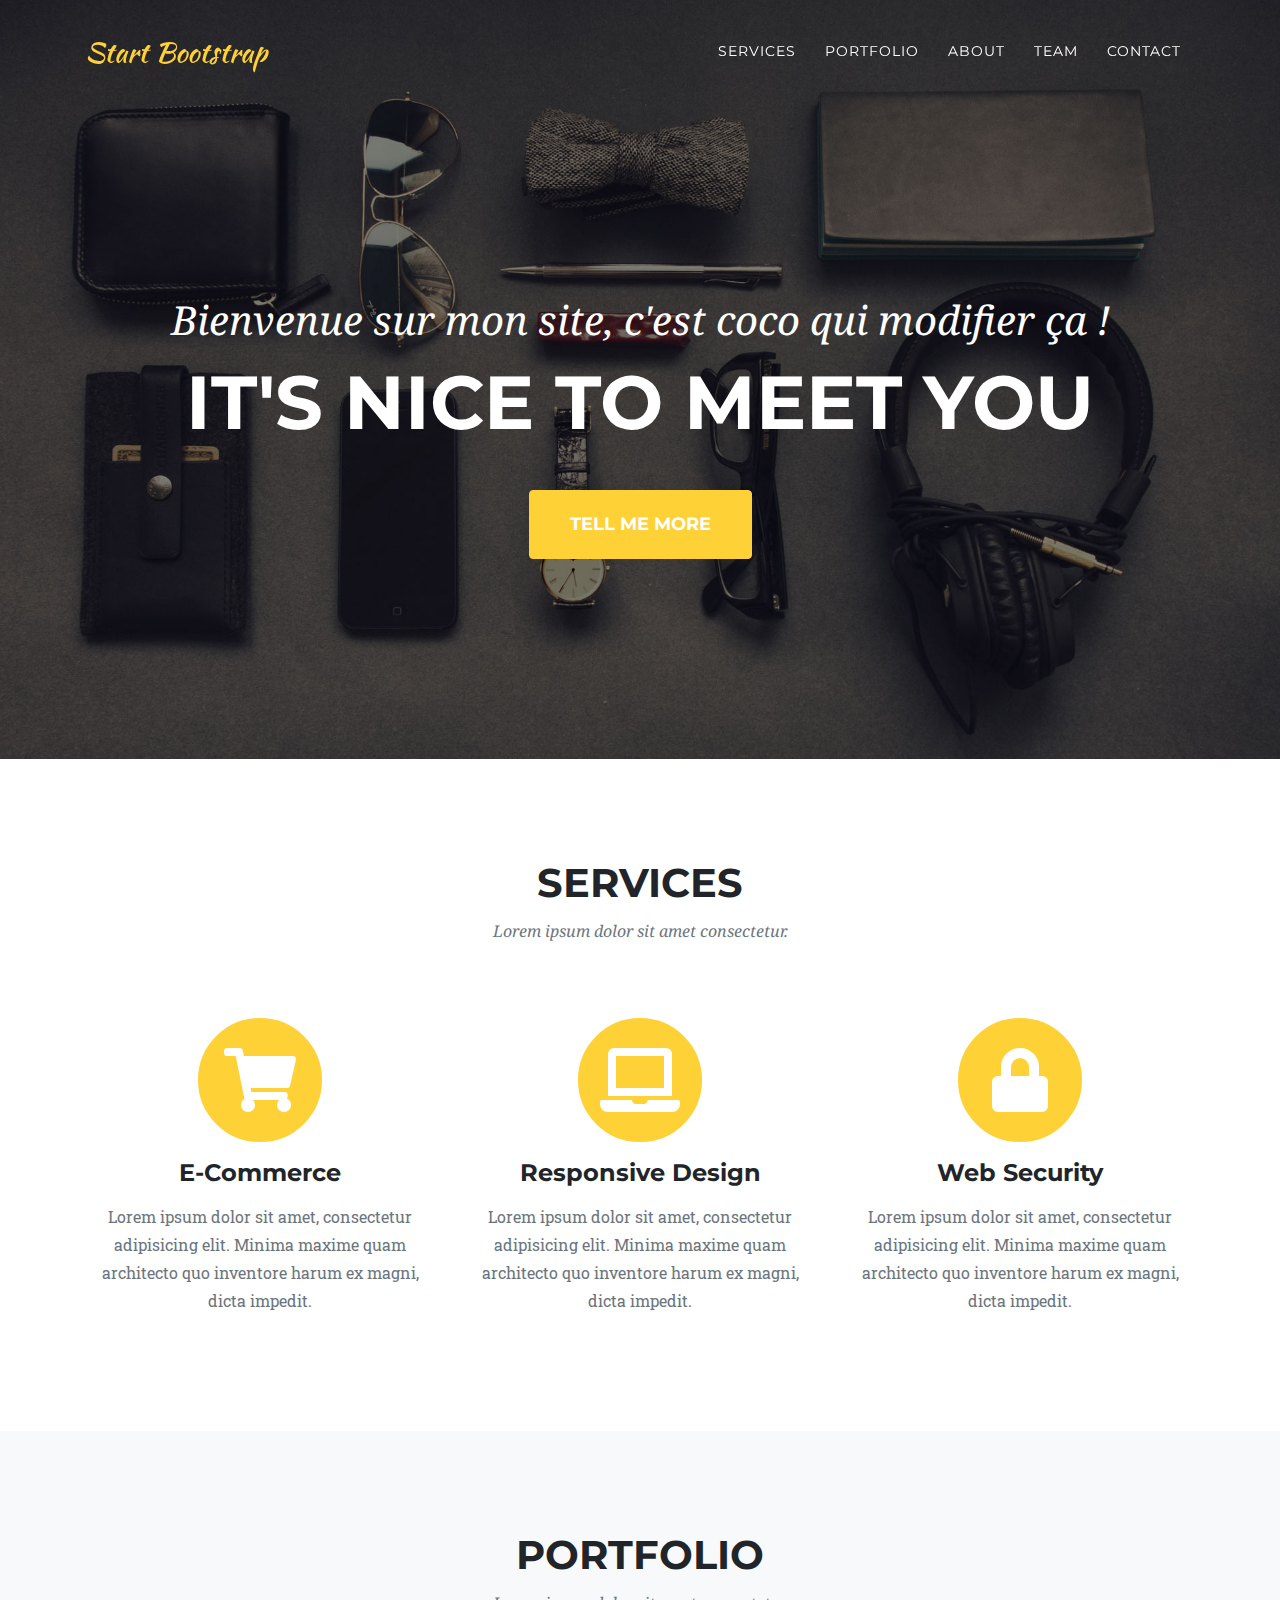
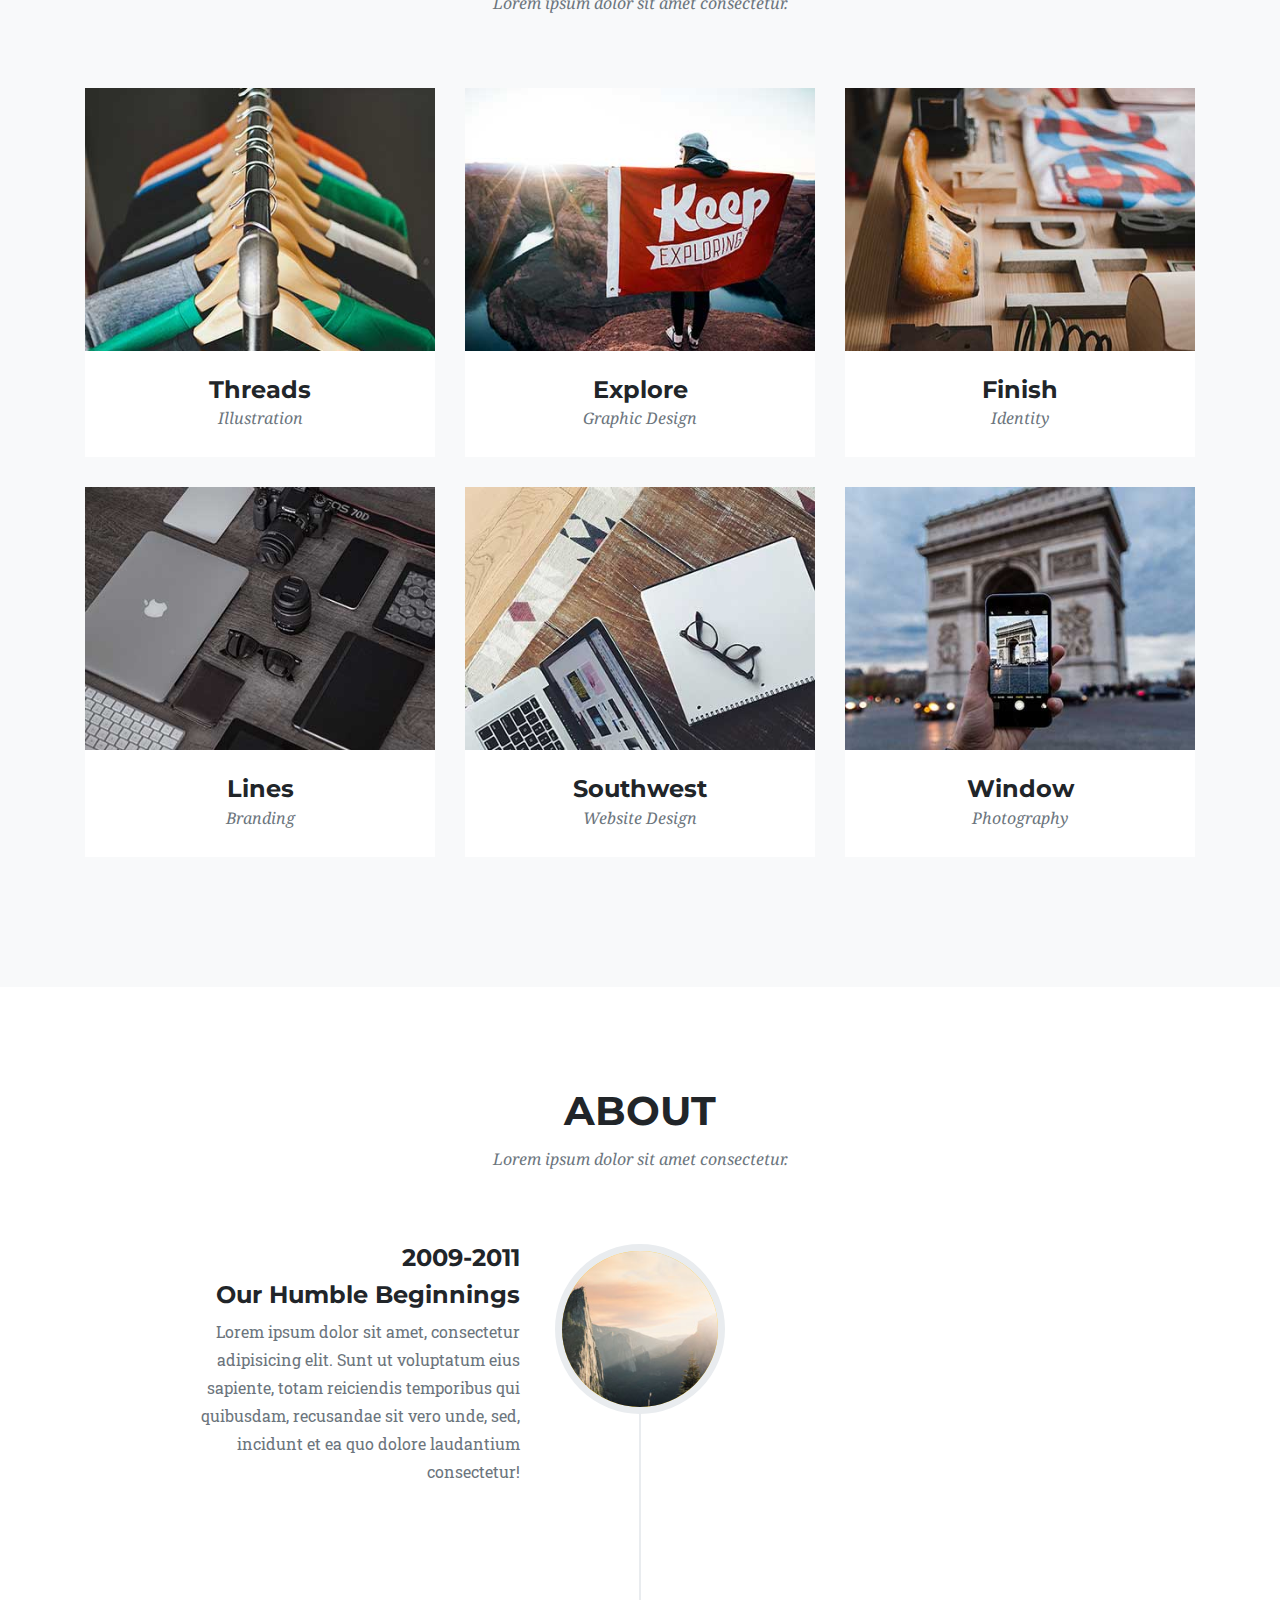
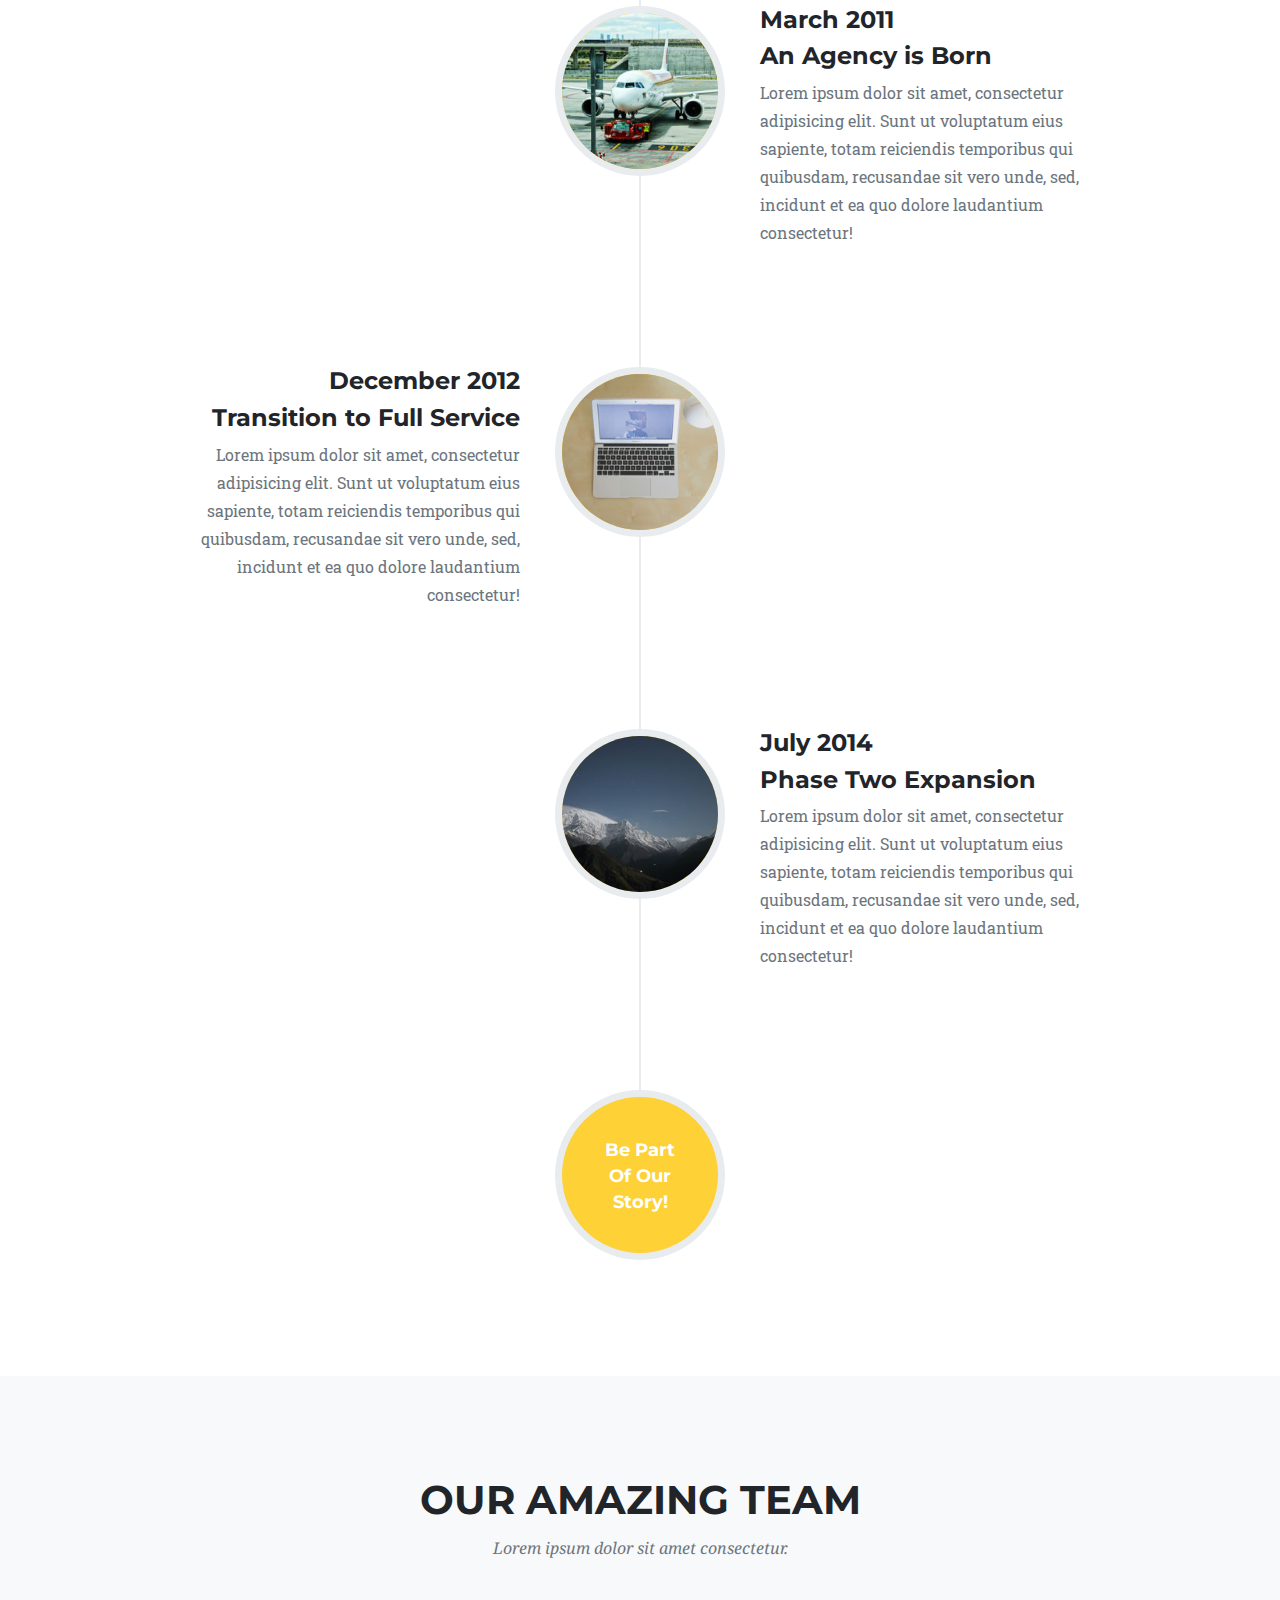
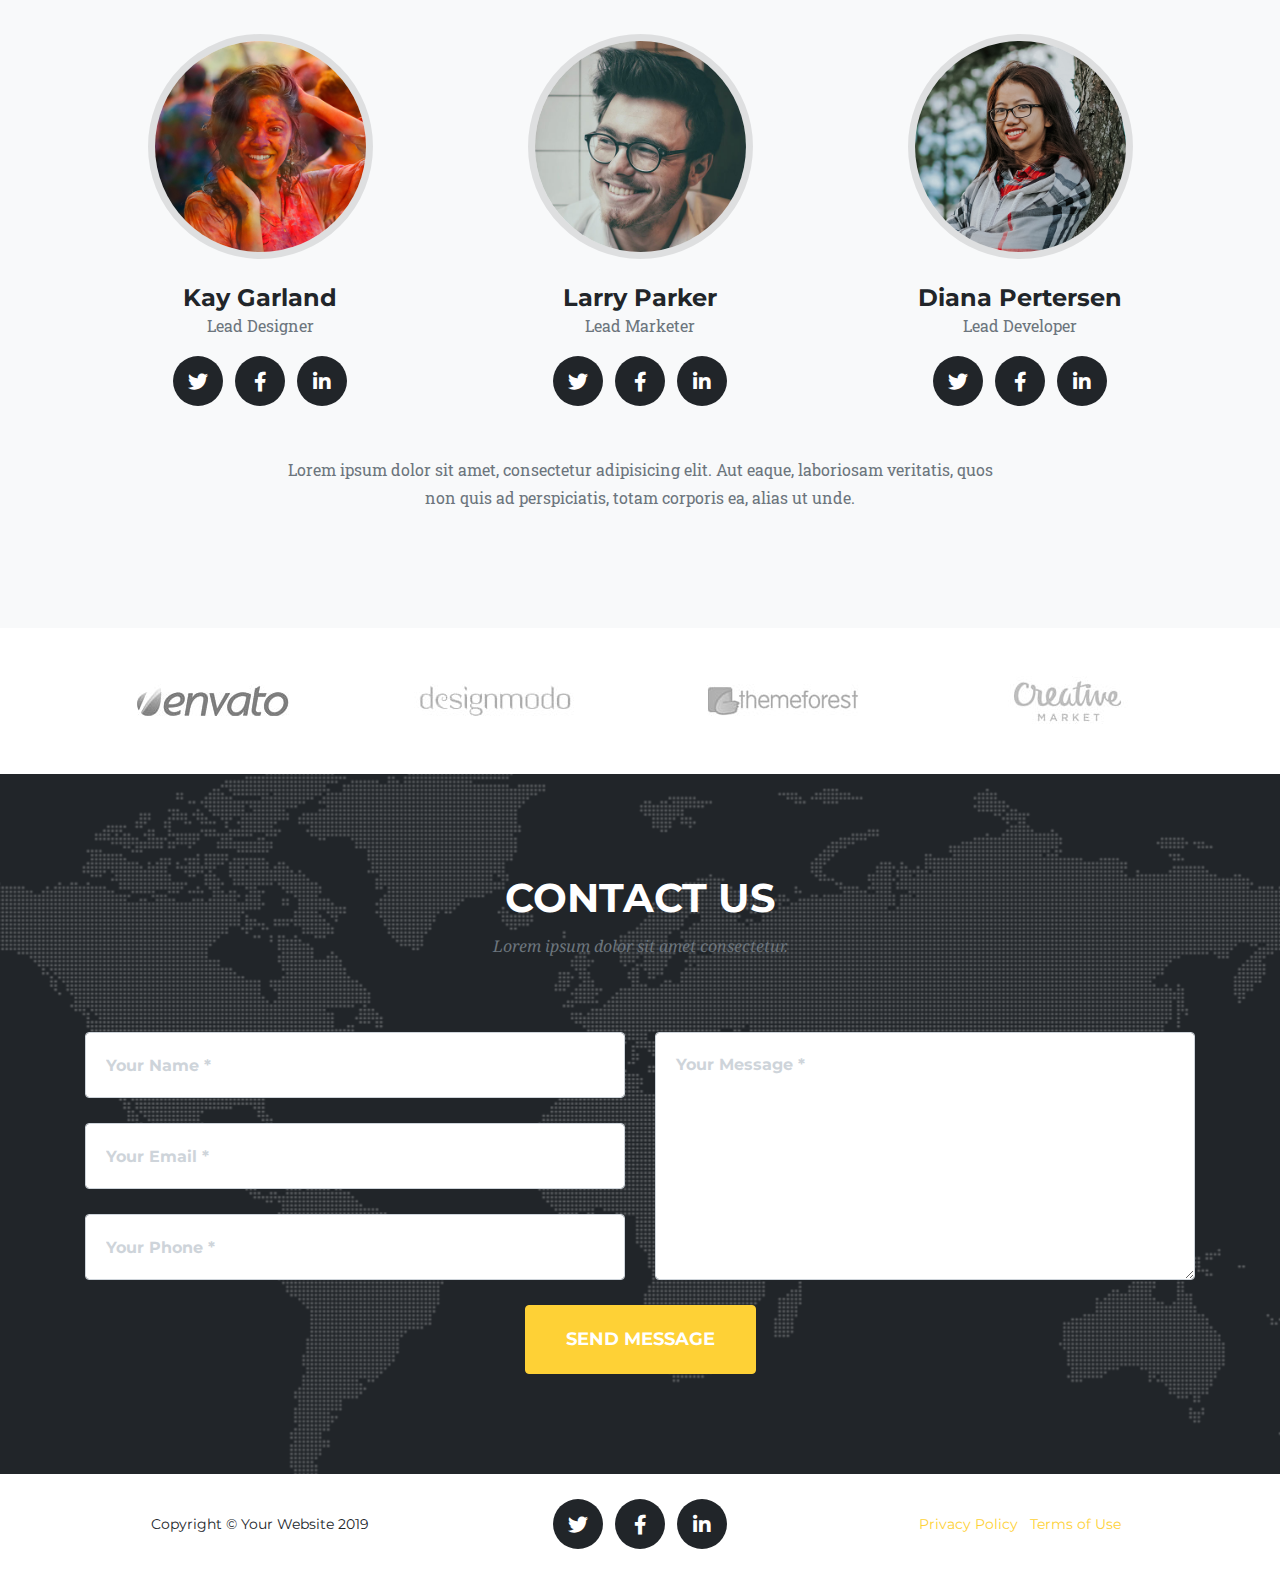
==== commit c973fe97: "test changelent coco" ====
--- a/index.html
+++ b/index.html
@@ -61,7 +61,7 @@
   <header class="masthead">
     <div class="container">
       <div class="intro-text">
-        <div class="intro-lead-in">Welcome To Our Studio!</div>
+        <div class="intro-lead-in">Bienvenue sur mon site, c'est coco qui modifier ça !</div>
         <div class="intro-heading text-uppercase">It's Nice To Meet You</div>
         <a class="btn btn-primary btn-xl text-uppercase js-scroll-trigger" href="#services">Tell Me More</a>
       </div>
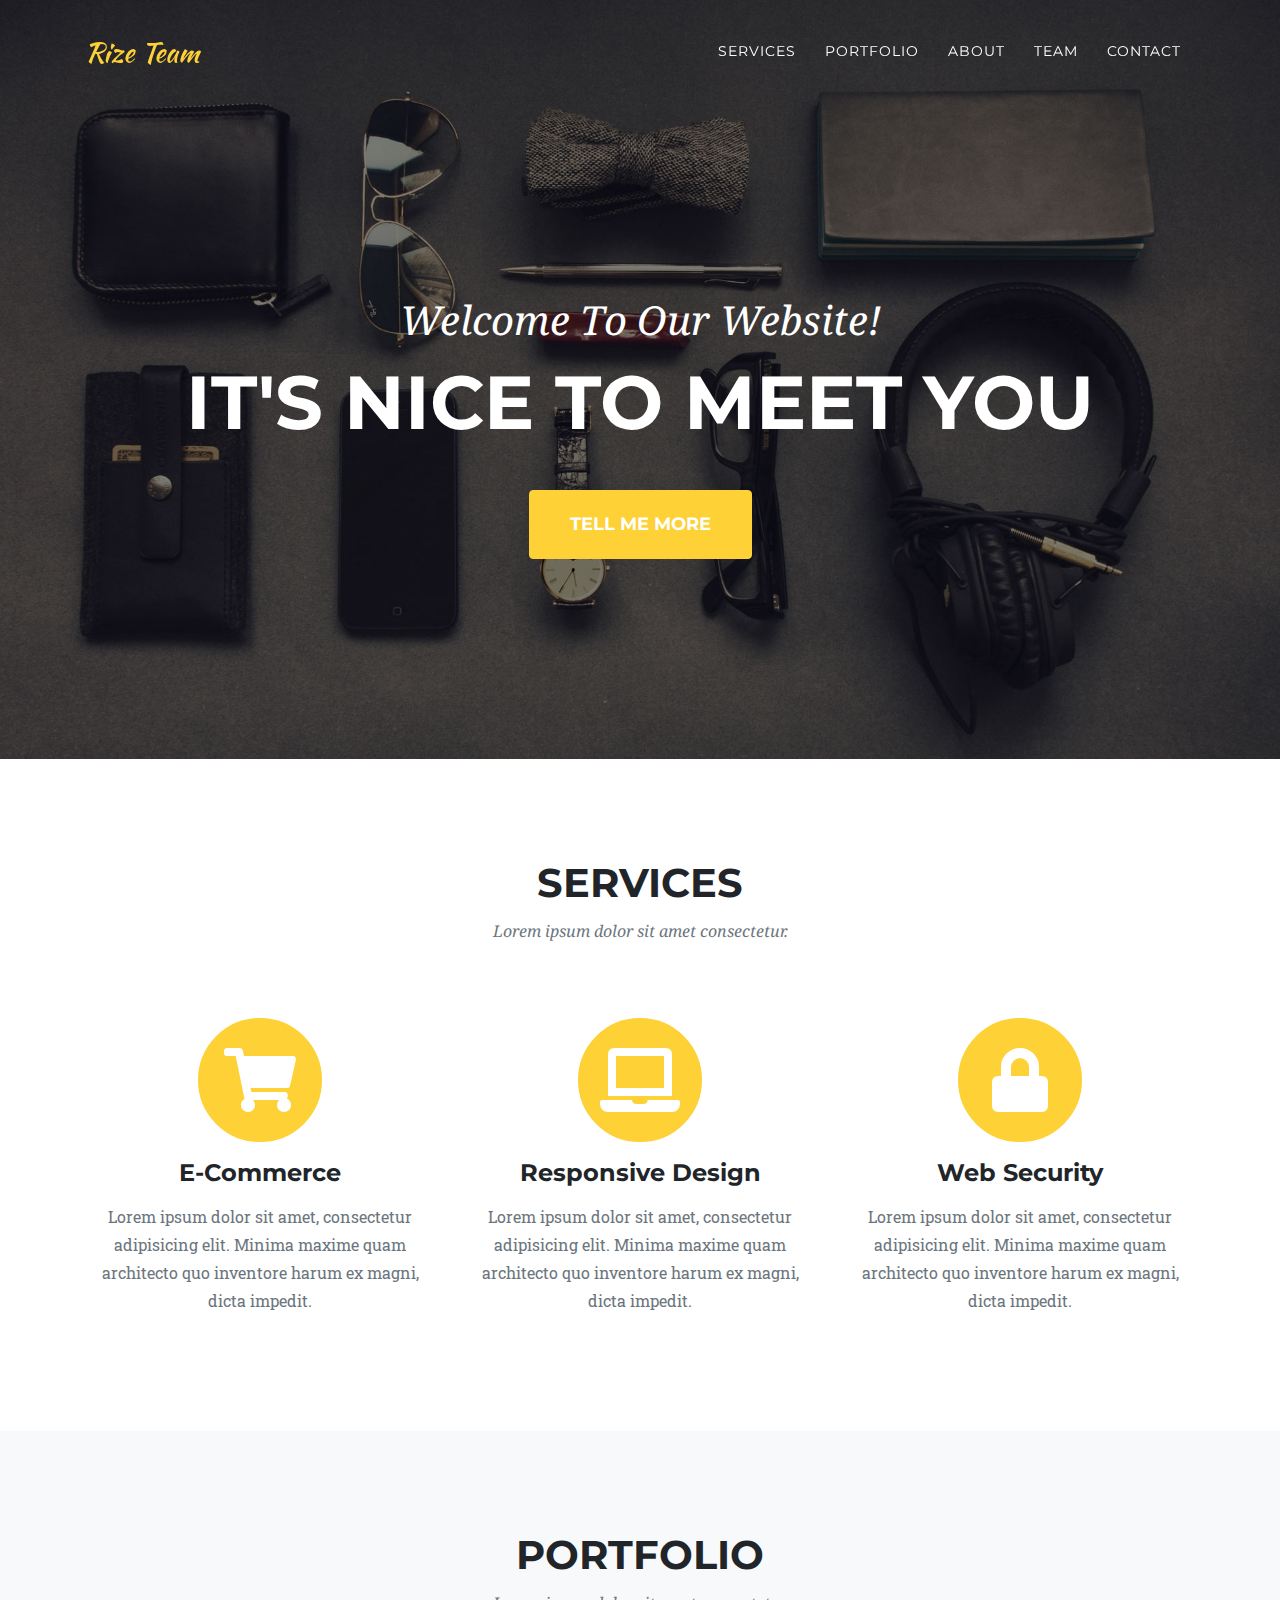
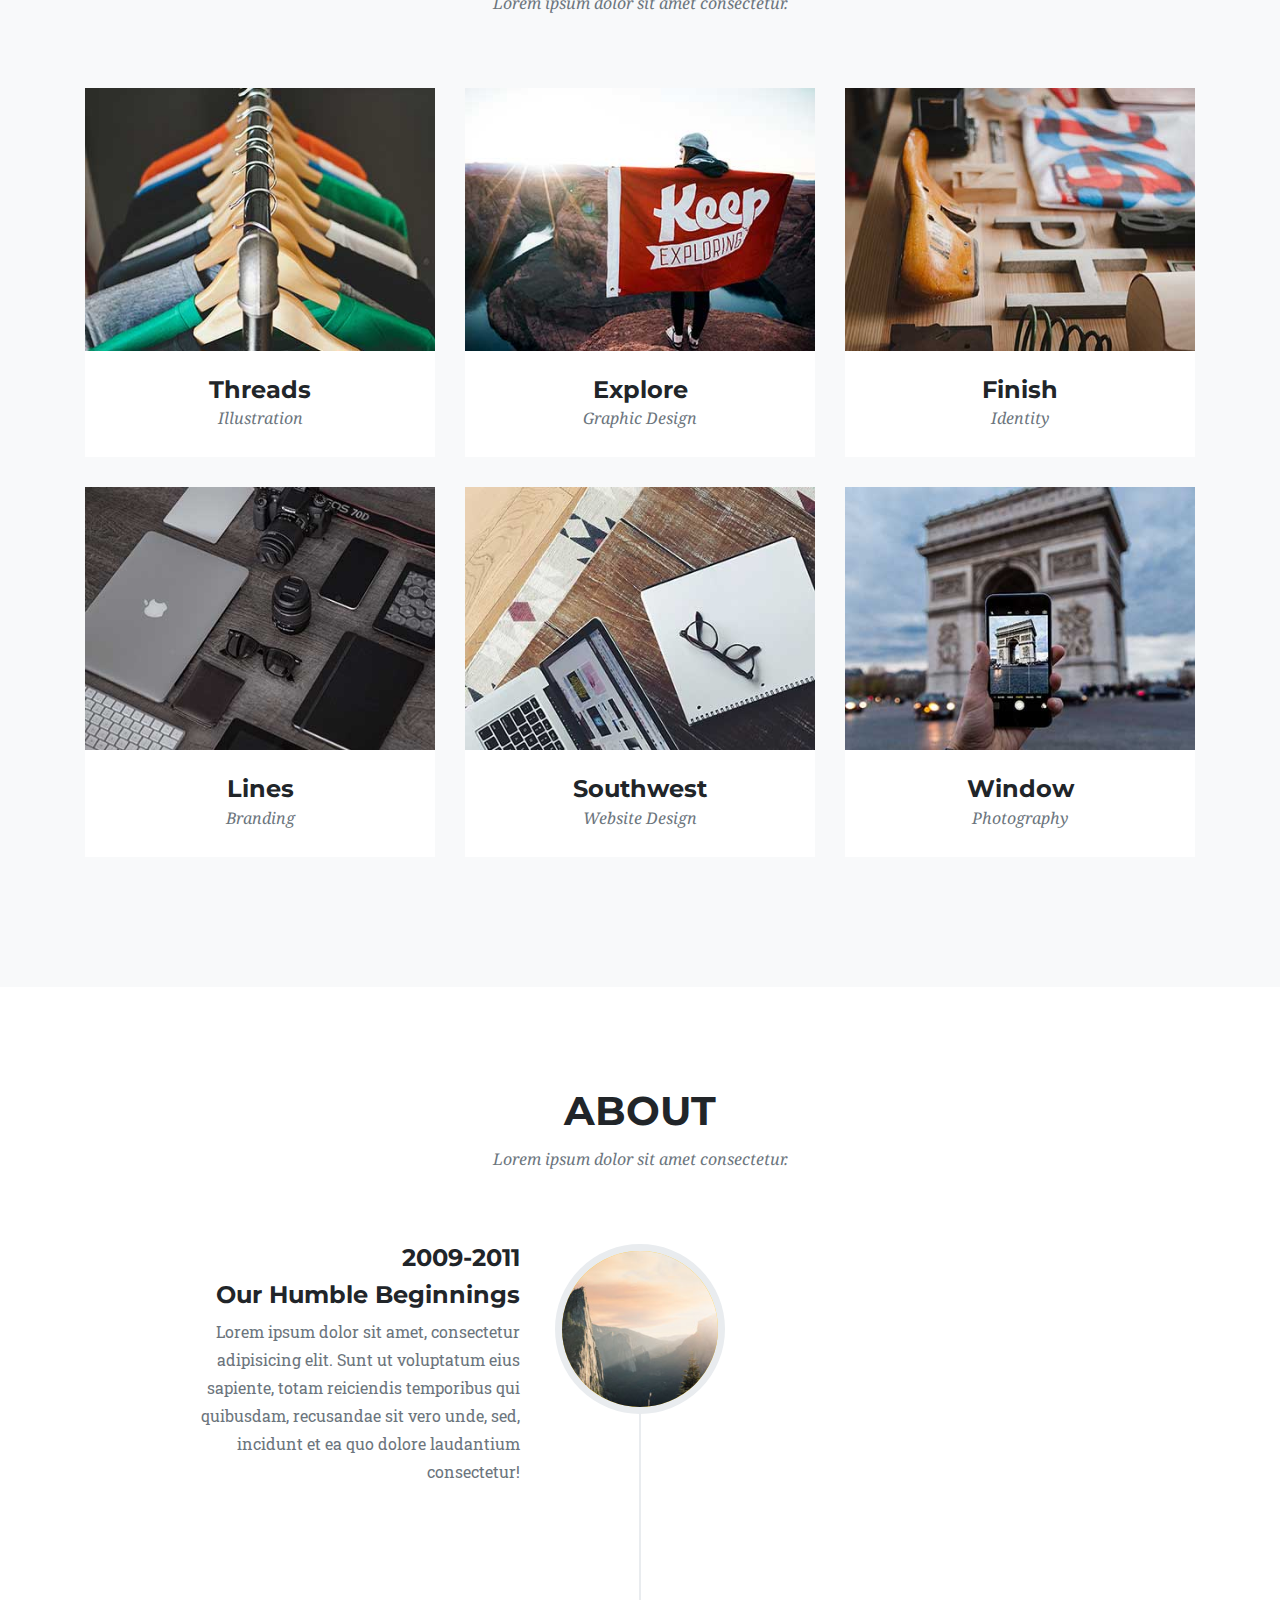
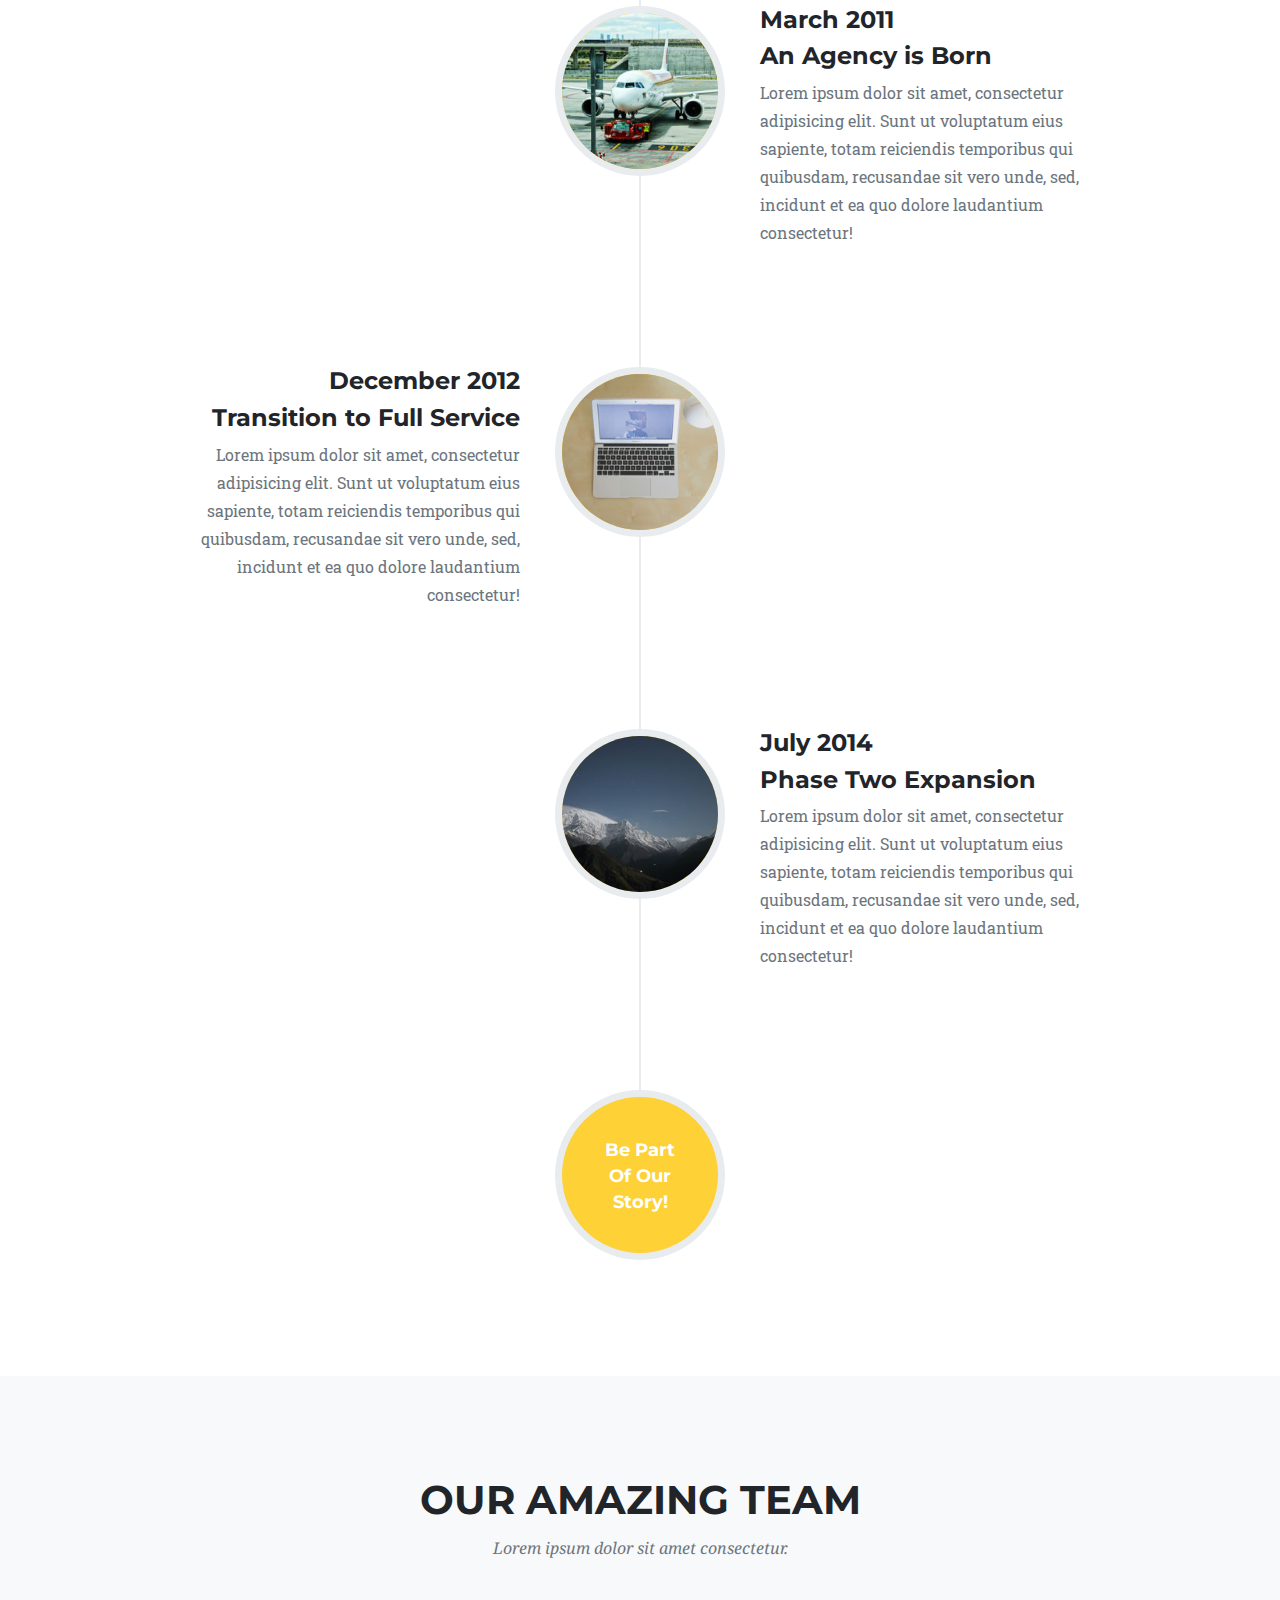
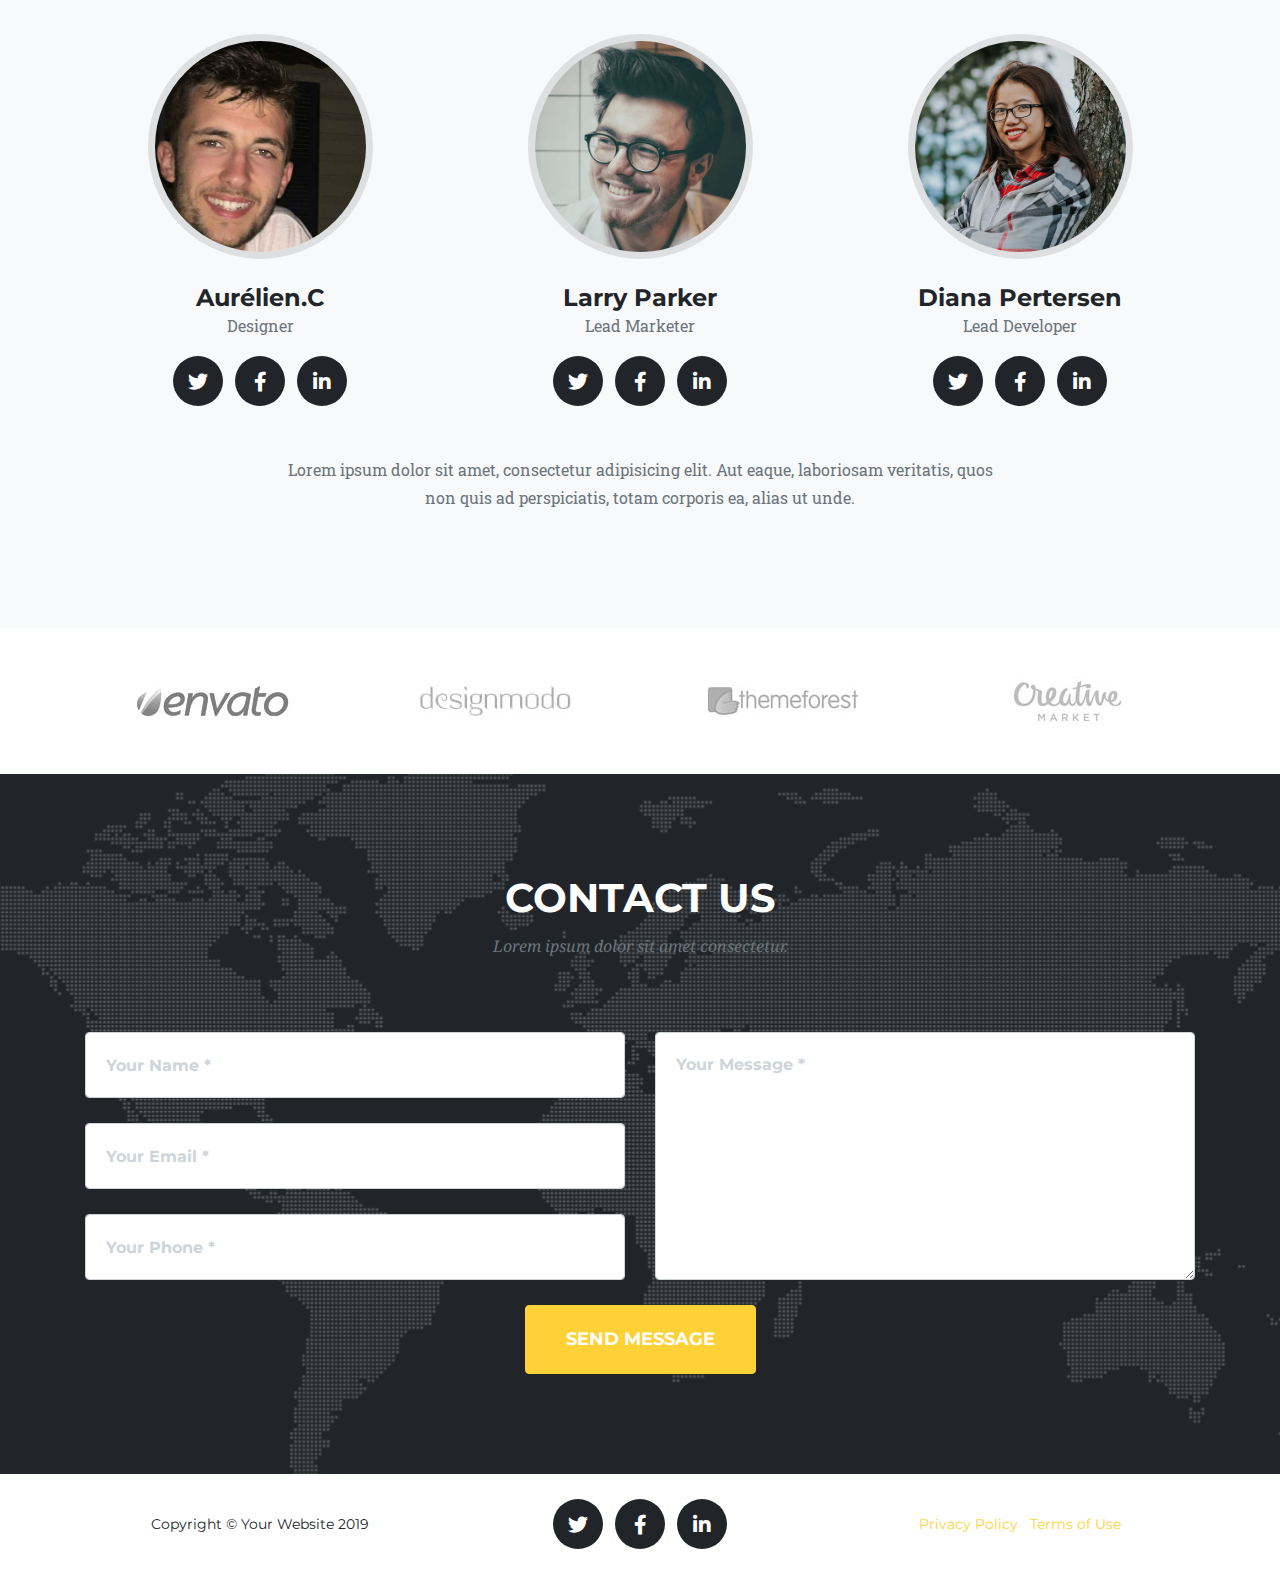
==== commit b645125b: "bite" ====
--- a/index.html
+++ b/index.html
@@ -8,7 +8,7 @@
   <meta name="description" content="">
   <meta name="author" content="">
 
-  <title>Agency - Start Bootstrap Theme</title>
+  <title>Rize Project</title>
 
   <!-- Bootstrap core CSS -->
   <link href="vendor/bootstrap/css/bootstrap.min.css" rel="stylesheet">
@@ -30,7 +30,7 @@
   <!-- Navigation -->
   <nav class="navbar navbar-expand-lg navbar-dark fixed-top" id="mainNav">
     <div class="container">
-      <a class="navbar-brand js-scroll-trigger" href="#page-top">Start Bootstrap</a>
+      <a class="navbar-brand js-scroll-trigger" href="#page-top">Rize Team</a>
       <button class="navbar-toggler navbar-toggler-right" type="button" data-toggle="collapse" data-target="#navbarResponsive" aria-controls="navbarResponsive" aria-expanded="false" aria-label="Toggle navigation">
         Menu
         <i class="fas fa-bars"></i>
@@ -61,7 +61,7 @@
   <header class="masthead">
     <div class="container">
       <div class="intro-text">
-        <div class="intro-lead-in">Bienvenue sur mon site, c'est coco qui modifier ça !</div>
+        <div class="intro-lead-in">Welcome To Our Website!</div>
         <div class="intro-heading text-uppercase">It's Nice To Meet You</div>
         <a class="btn btn-primary btn-xl text-uppercase js-scroll-trigger" href="#services">Tell Me More</a>
       </div>
@@ -298,8 +298,8 @@
         <div class="col-sm-4">
           <div class="team-member">
             <img class="mx-auto rounded-circle" src="img/team/1.jpg" alt="">
-            <h4>Kay Garland</h4>
-            <p class="text-muted">Lead Designer</p>
+            <h4>Aurélien.C</h4>
+            <p class="text-muted"> Designer</p>
             <ul class="list-inline social-buttons">
               <li class="list-inline-item">
                 <a href="#">
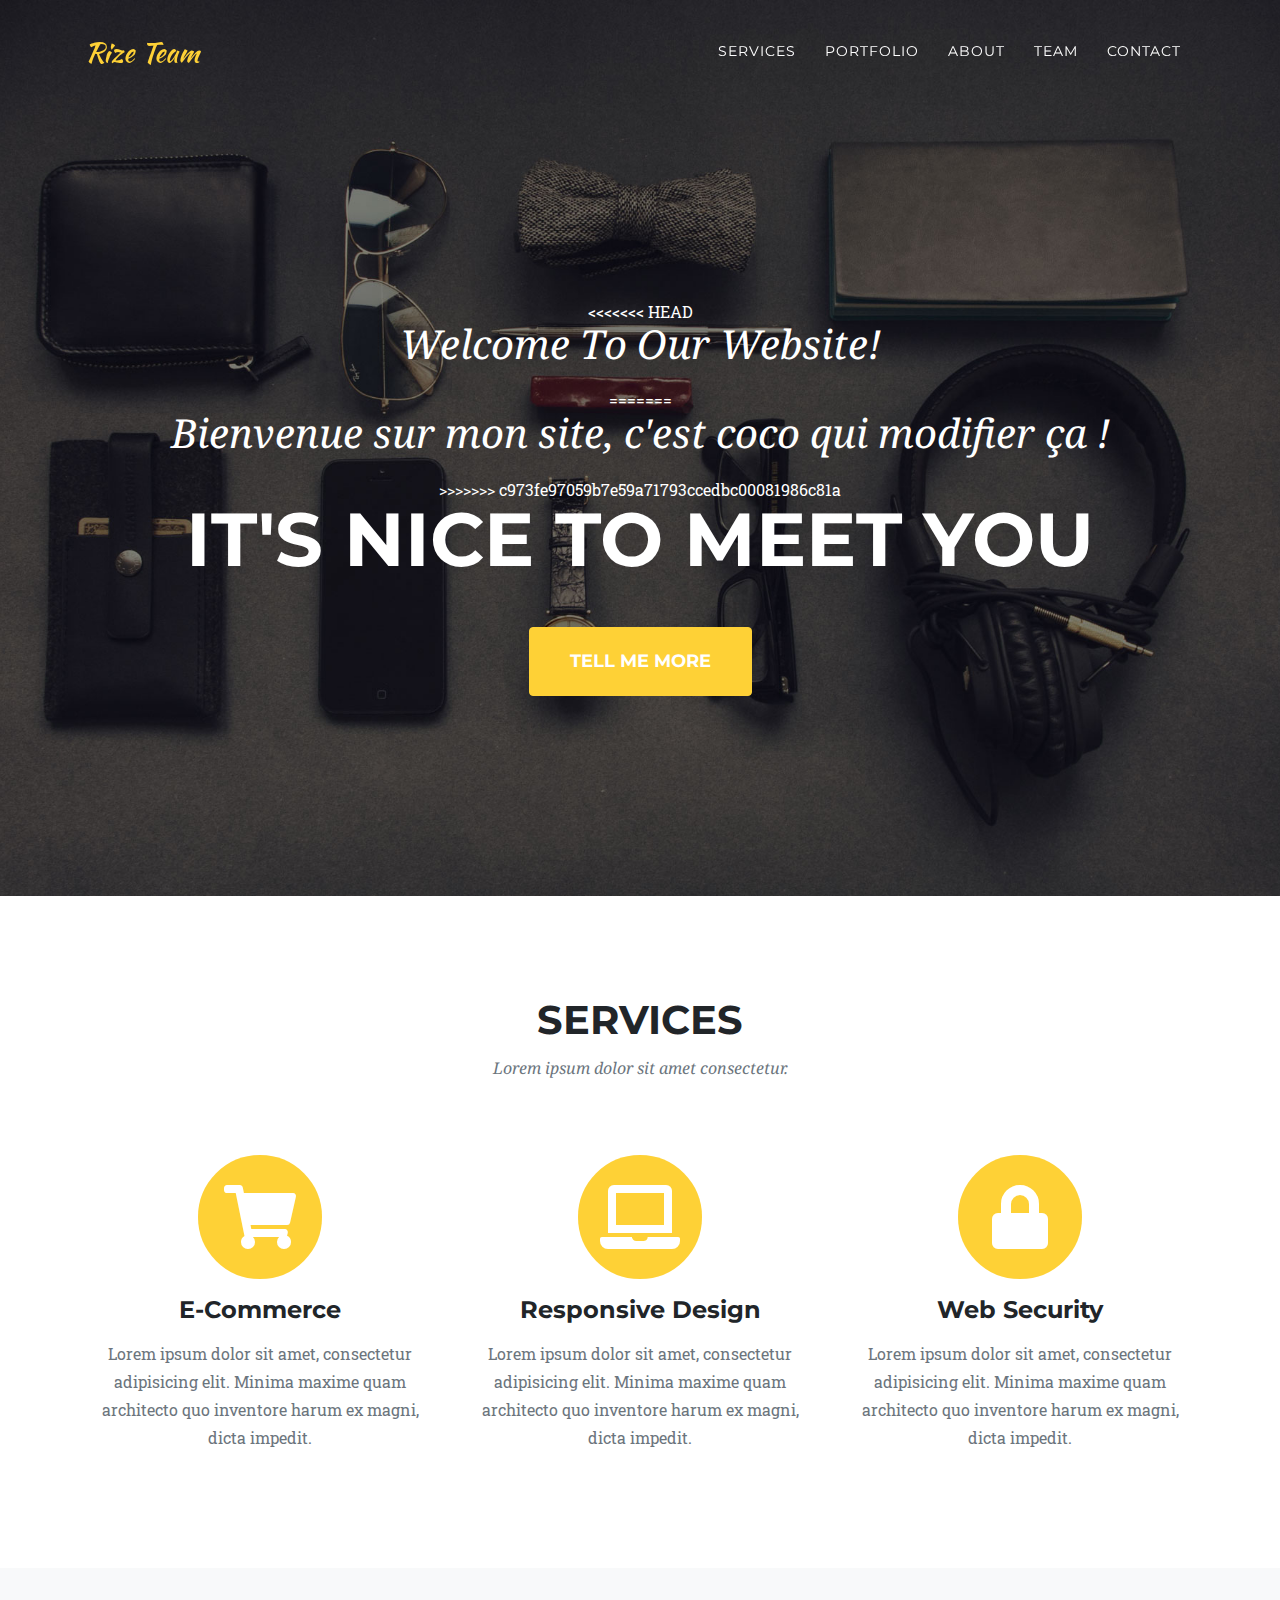
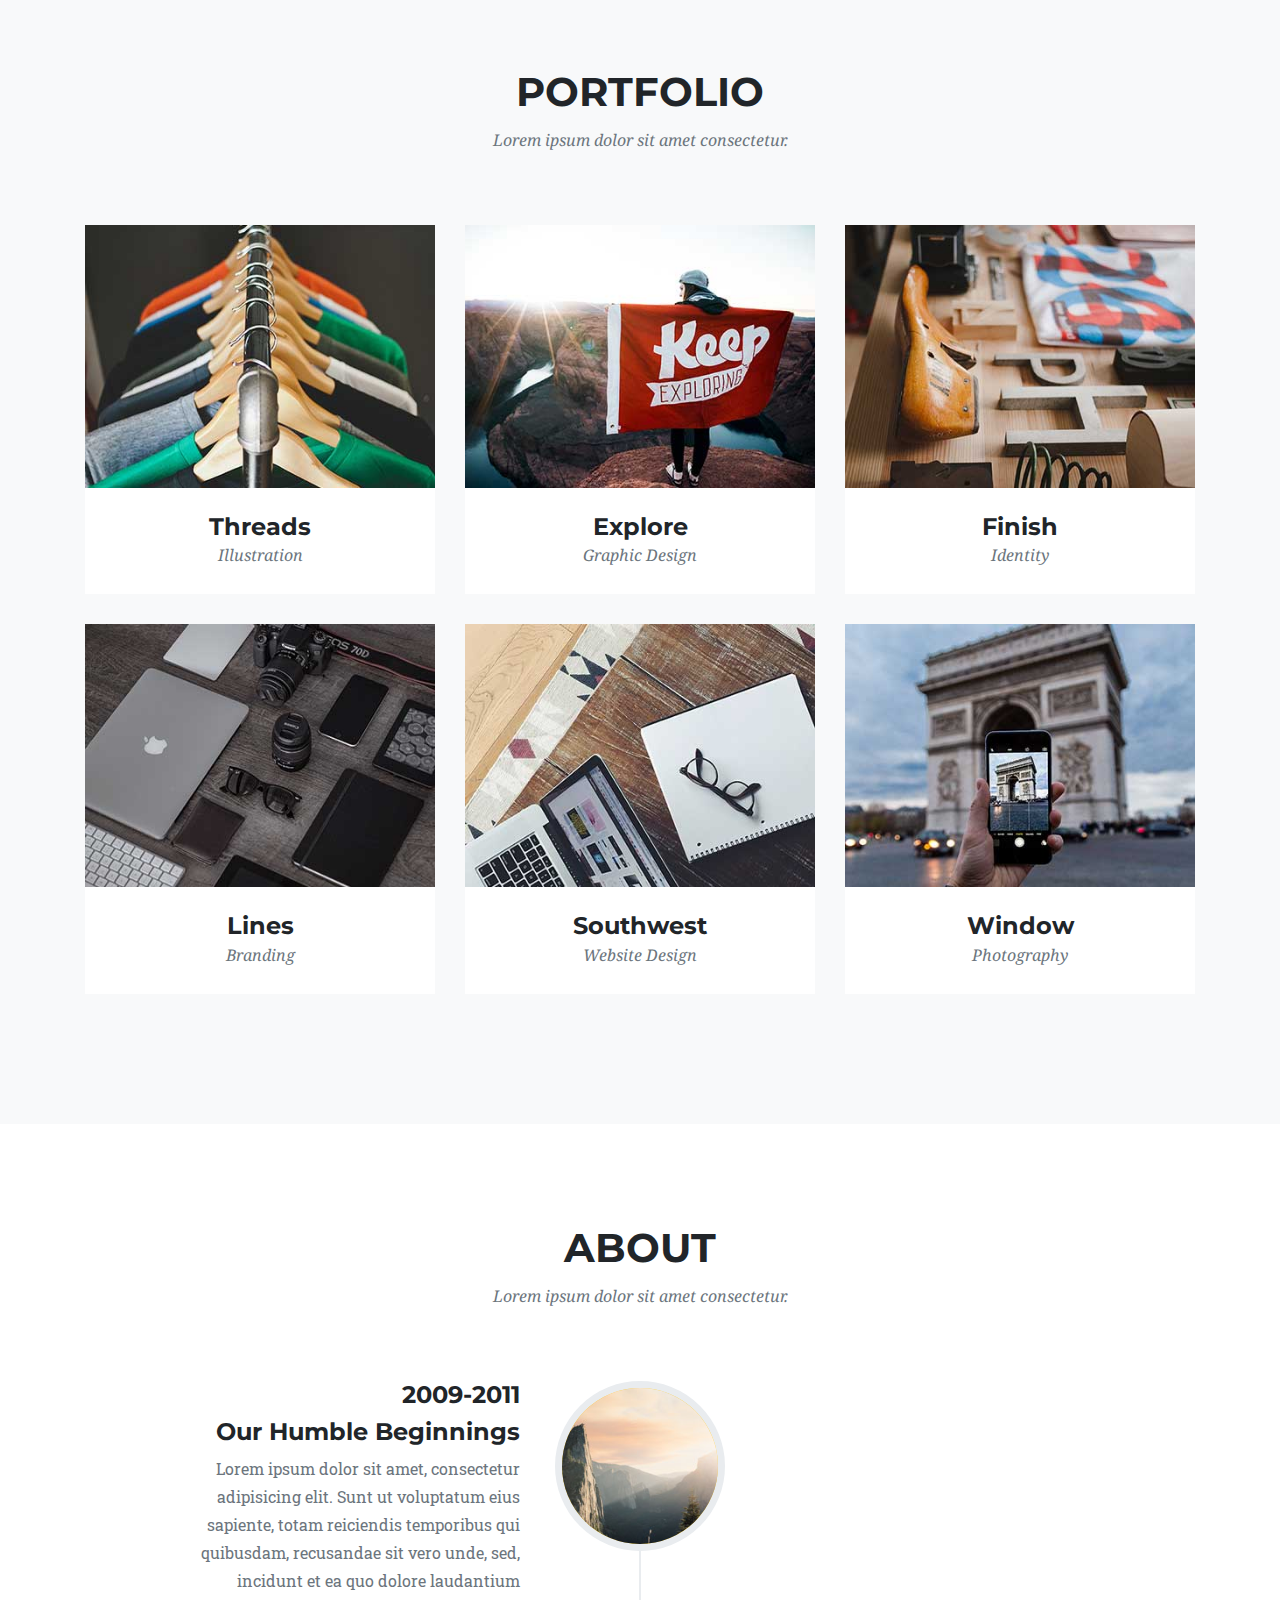
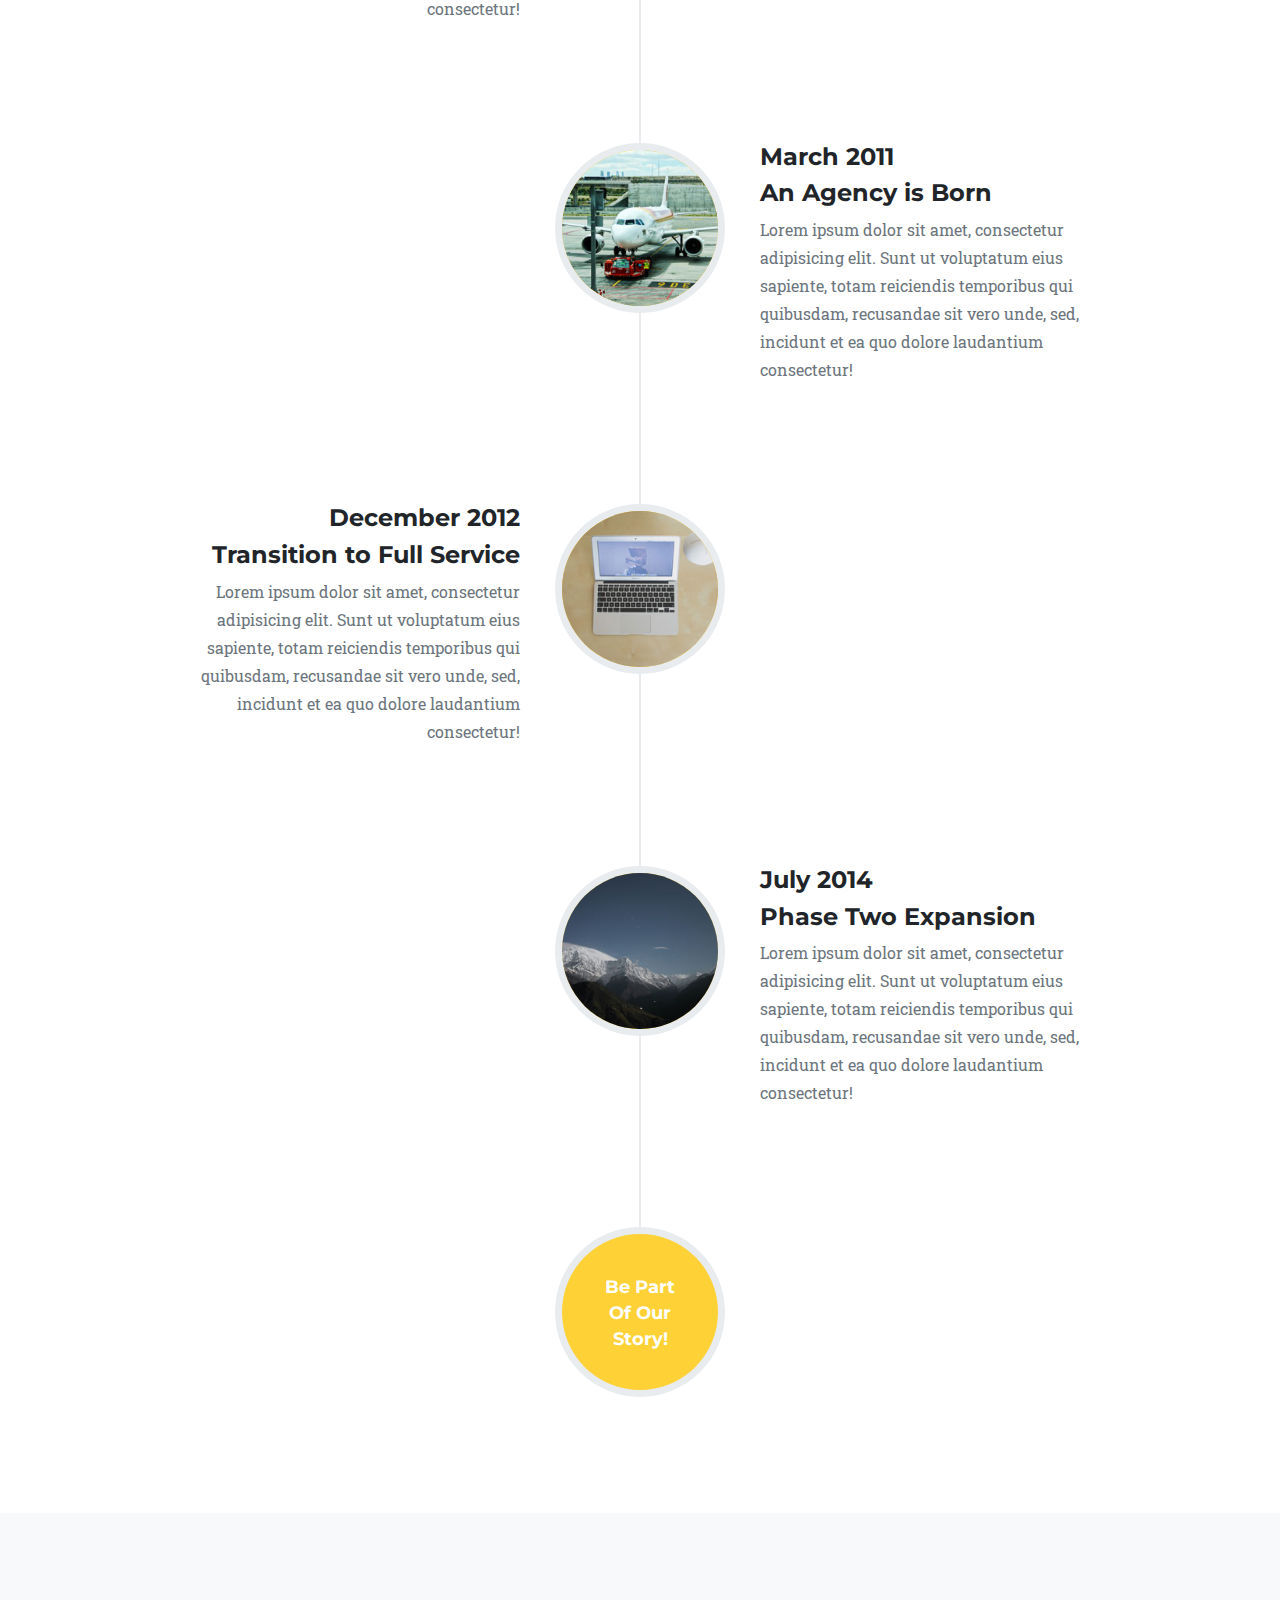
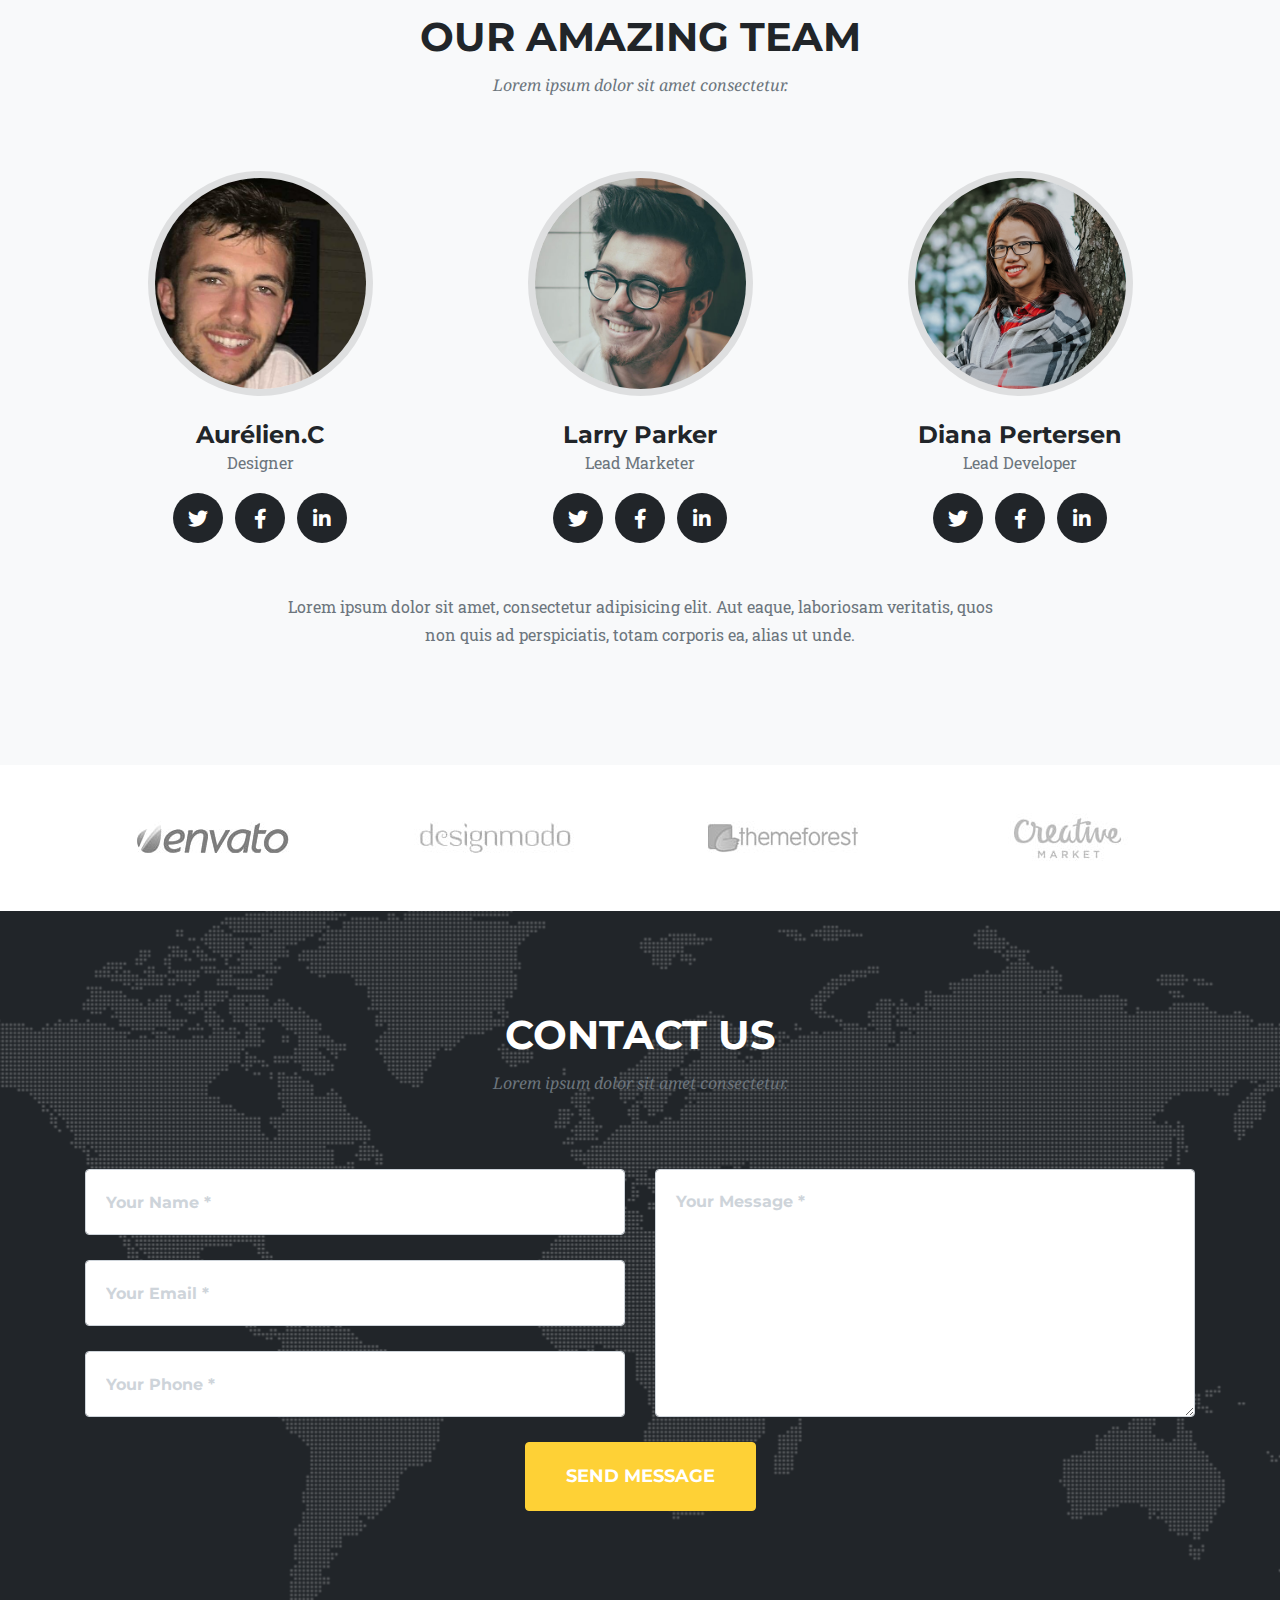
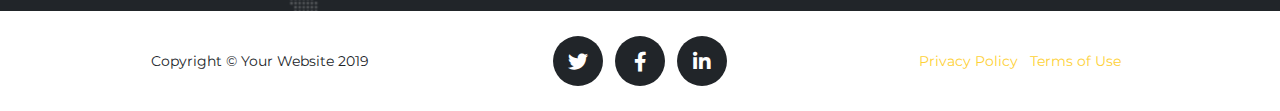
==== commit d426062c: "azerty" ====
--- a/index.html
+++ b/index.html
@@ -61,7 +61,11 @@
   <header class="masthead">
     <div class="container">
       <div class="intro-text">
+<<<<<<< HEAD
         <div class="intro-lead-in">Welcome To Our Website!</div>
+=======
+        <div class="intro-lead-in">Bienvenue sur mon site, c'est coco qui modifier ça !</div>
+>>>>>>> c973fe97059b7e59a71793ccedbc00081986c81a
         <div class="intro-heading text-uppercase">It's Nice To Meet You</div>
         <a class="btn btn-primary btn-xl text-uppercase js-scroll-trigger" href="#services">Tell Me More</a>
       </div>
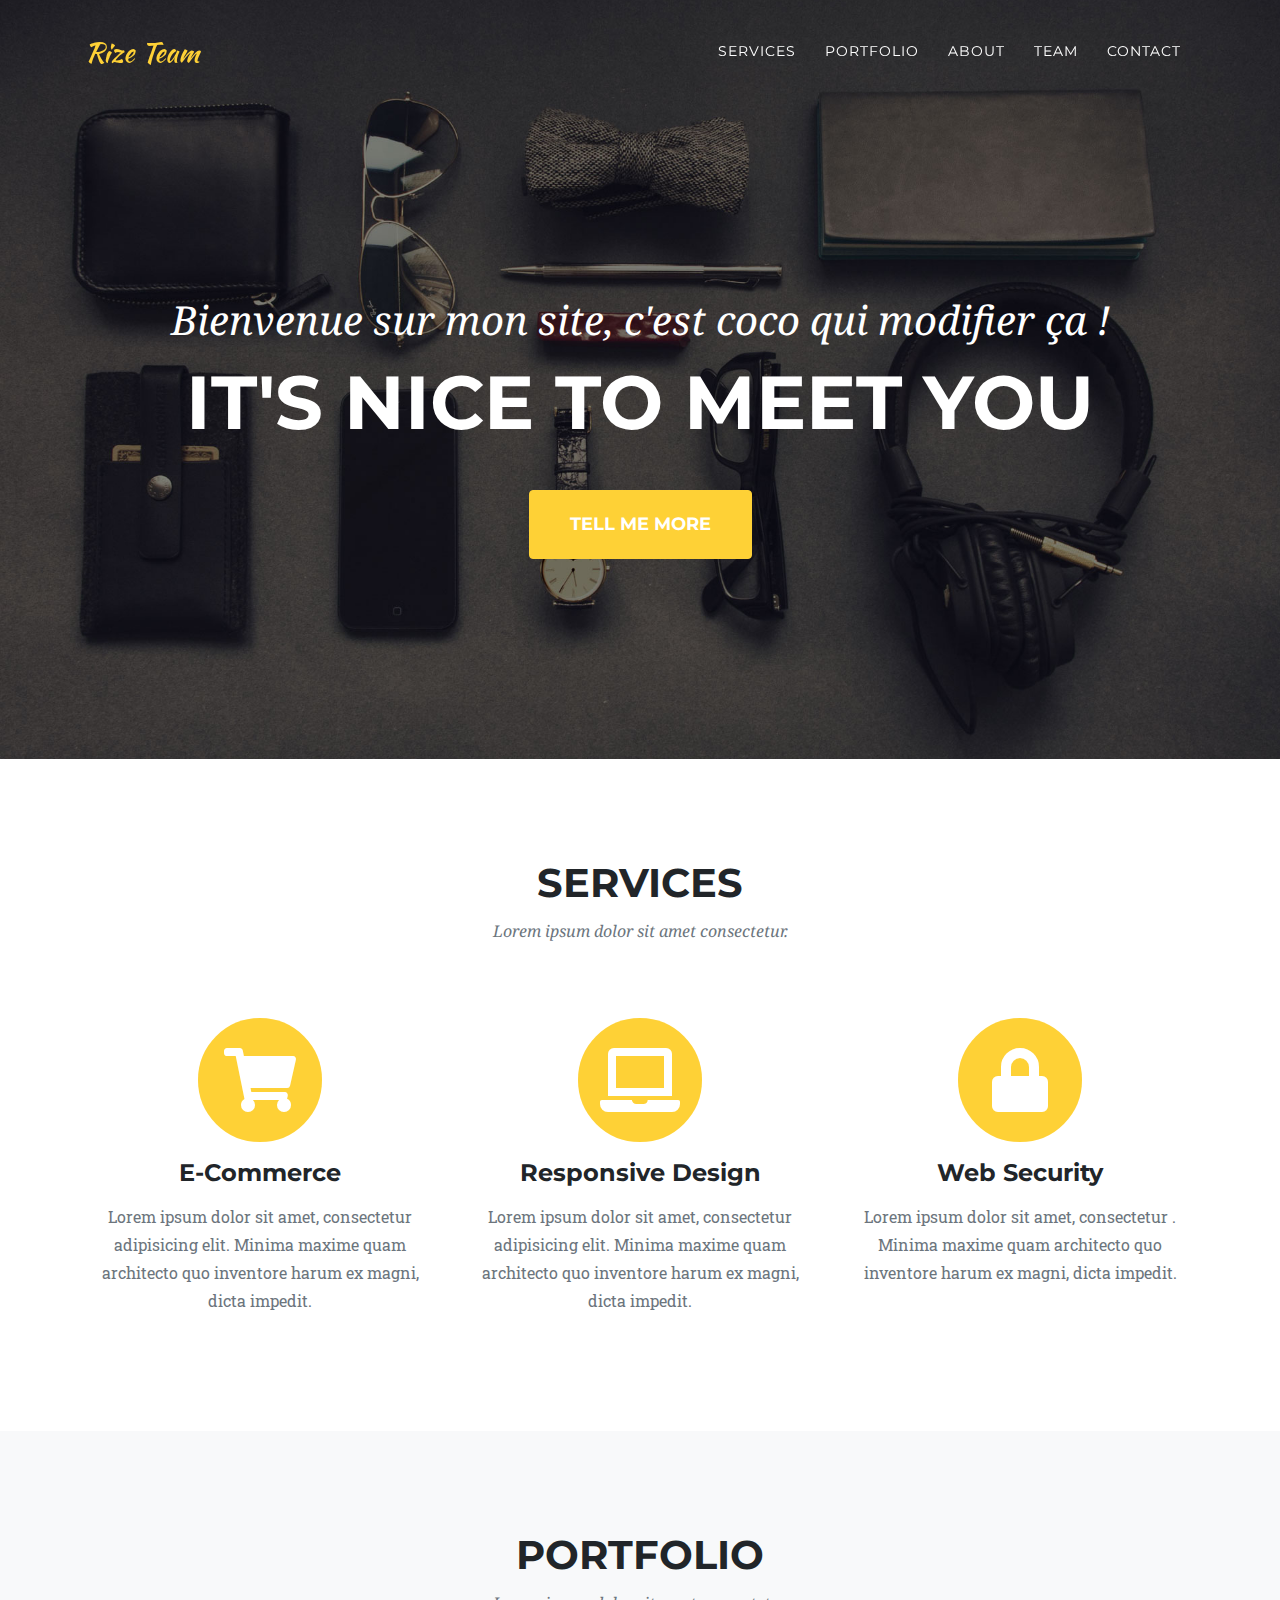
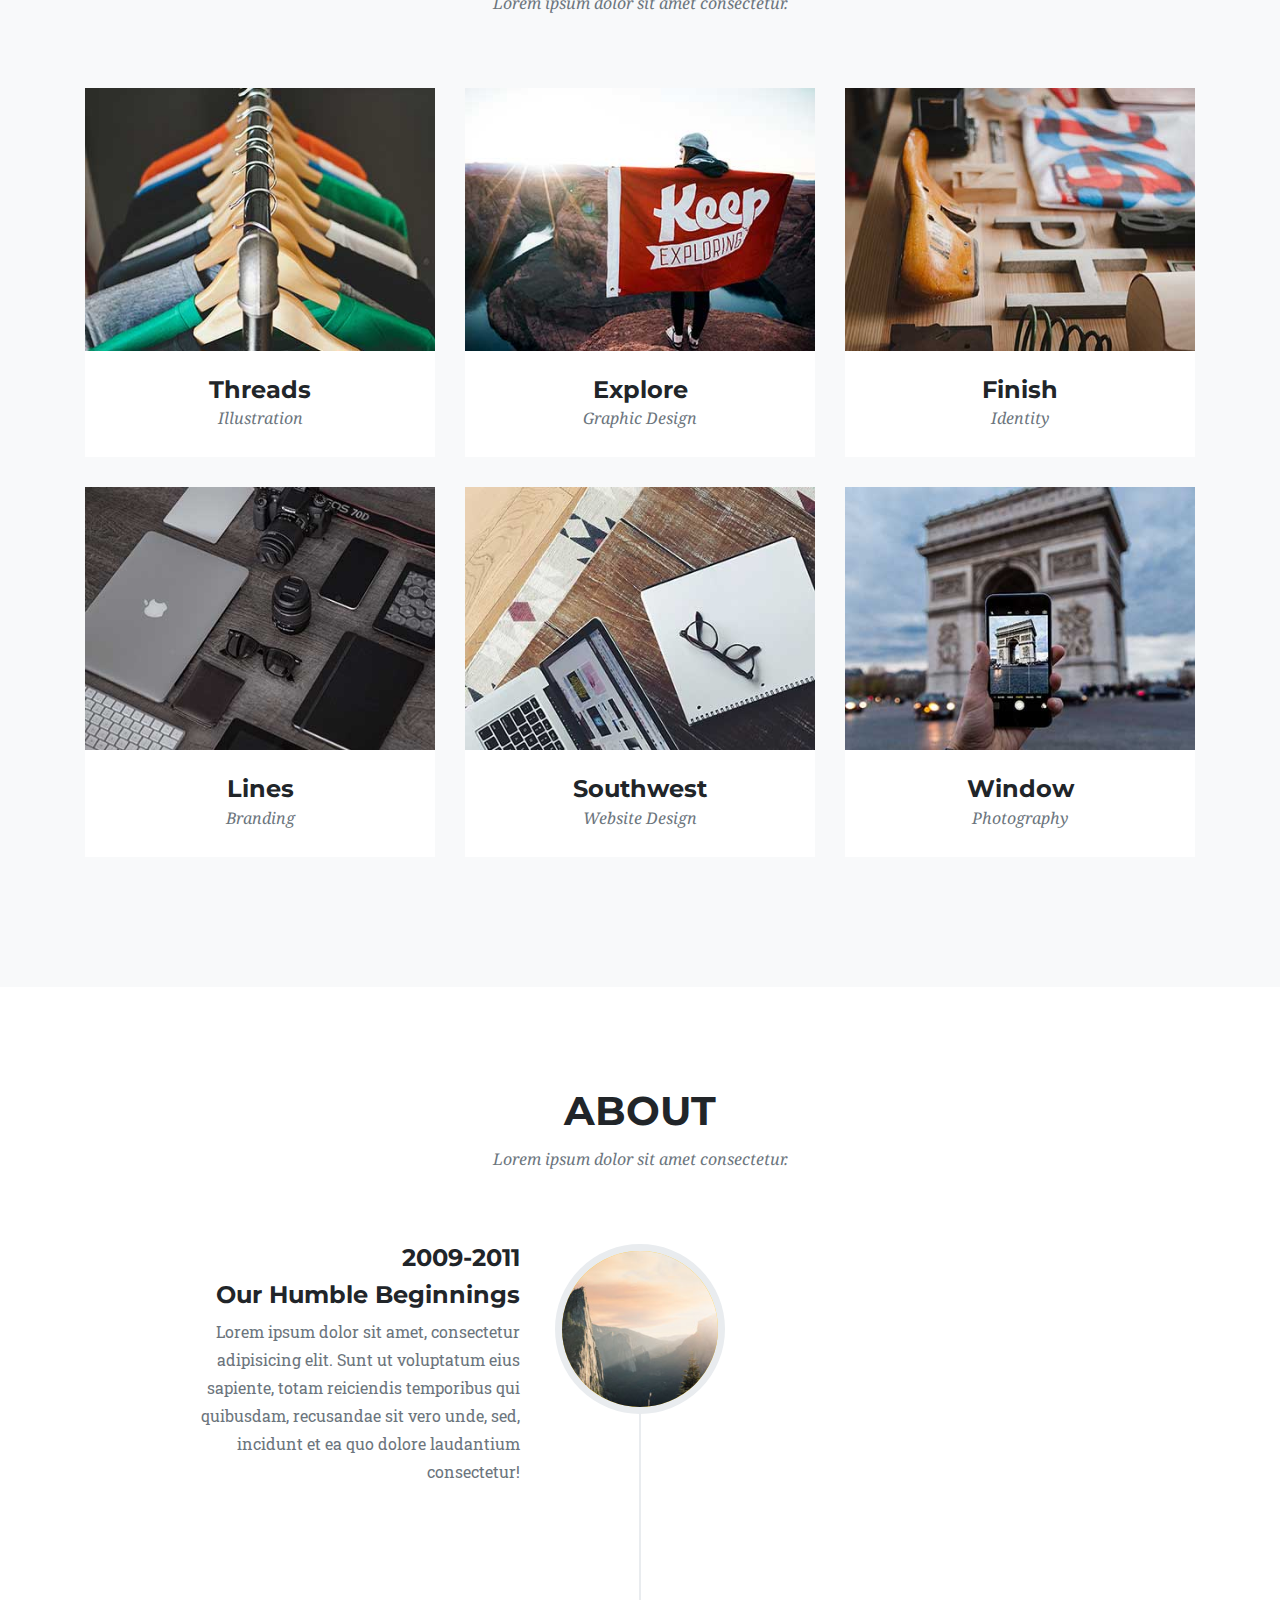
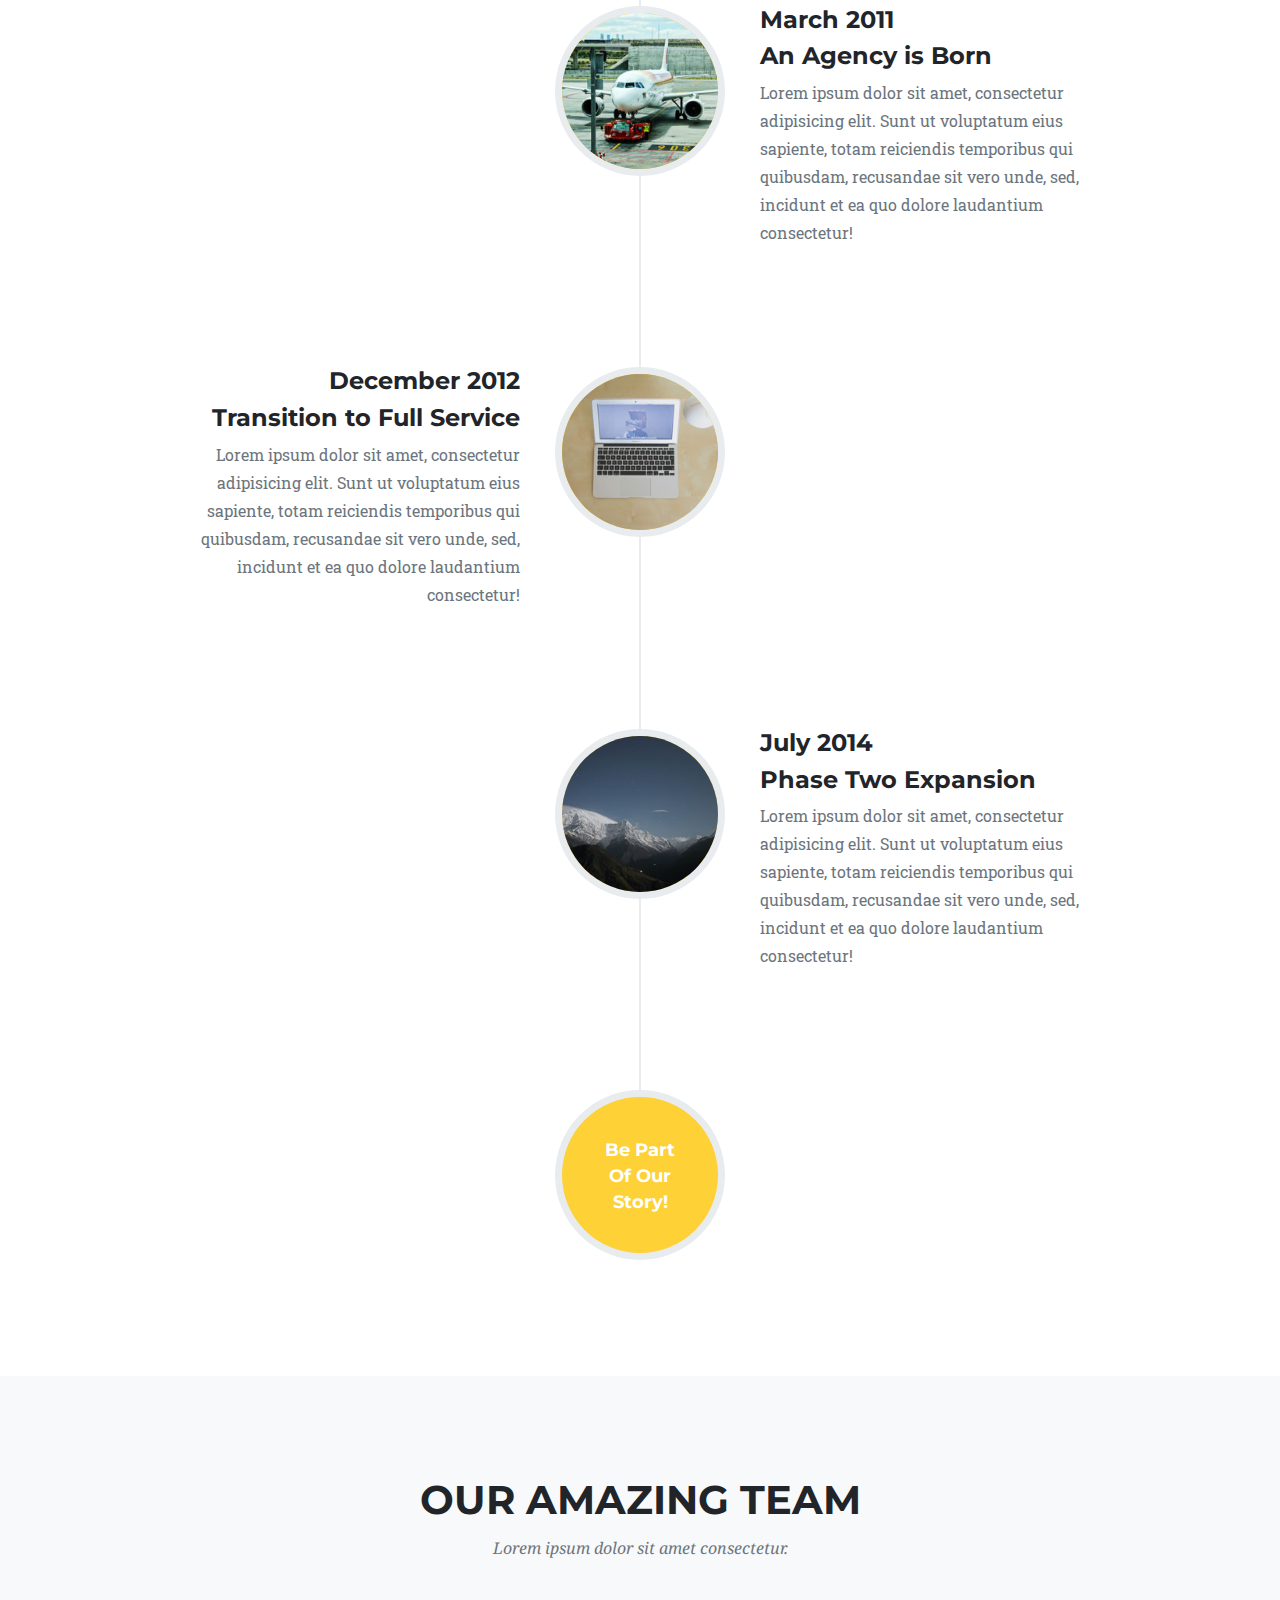
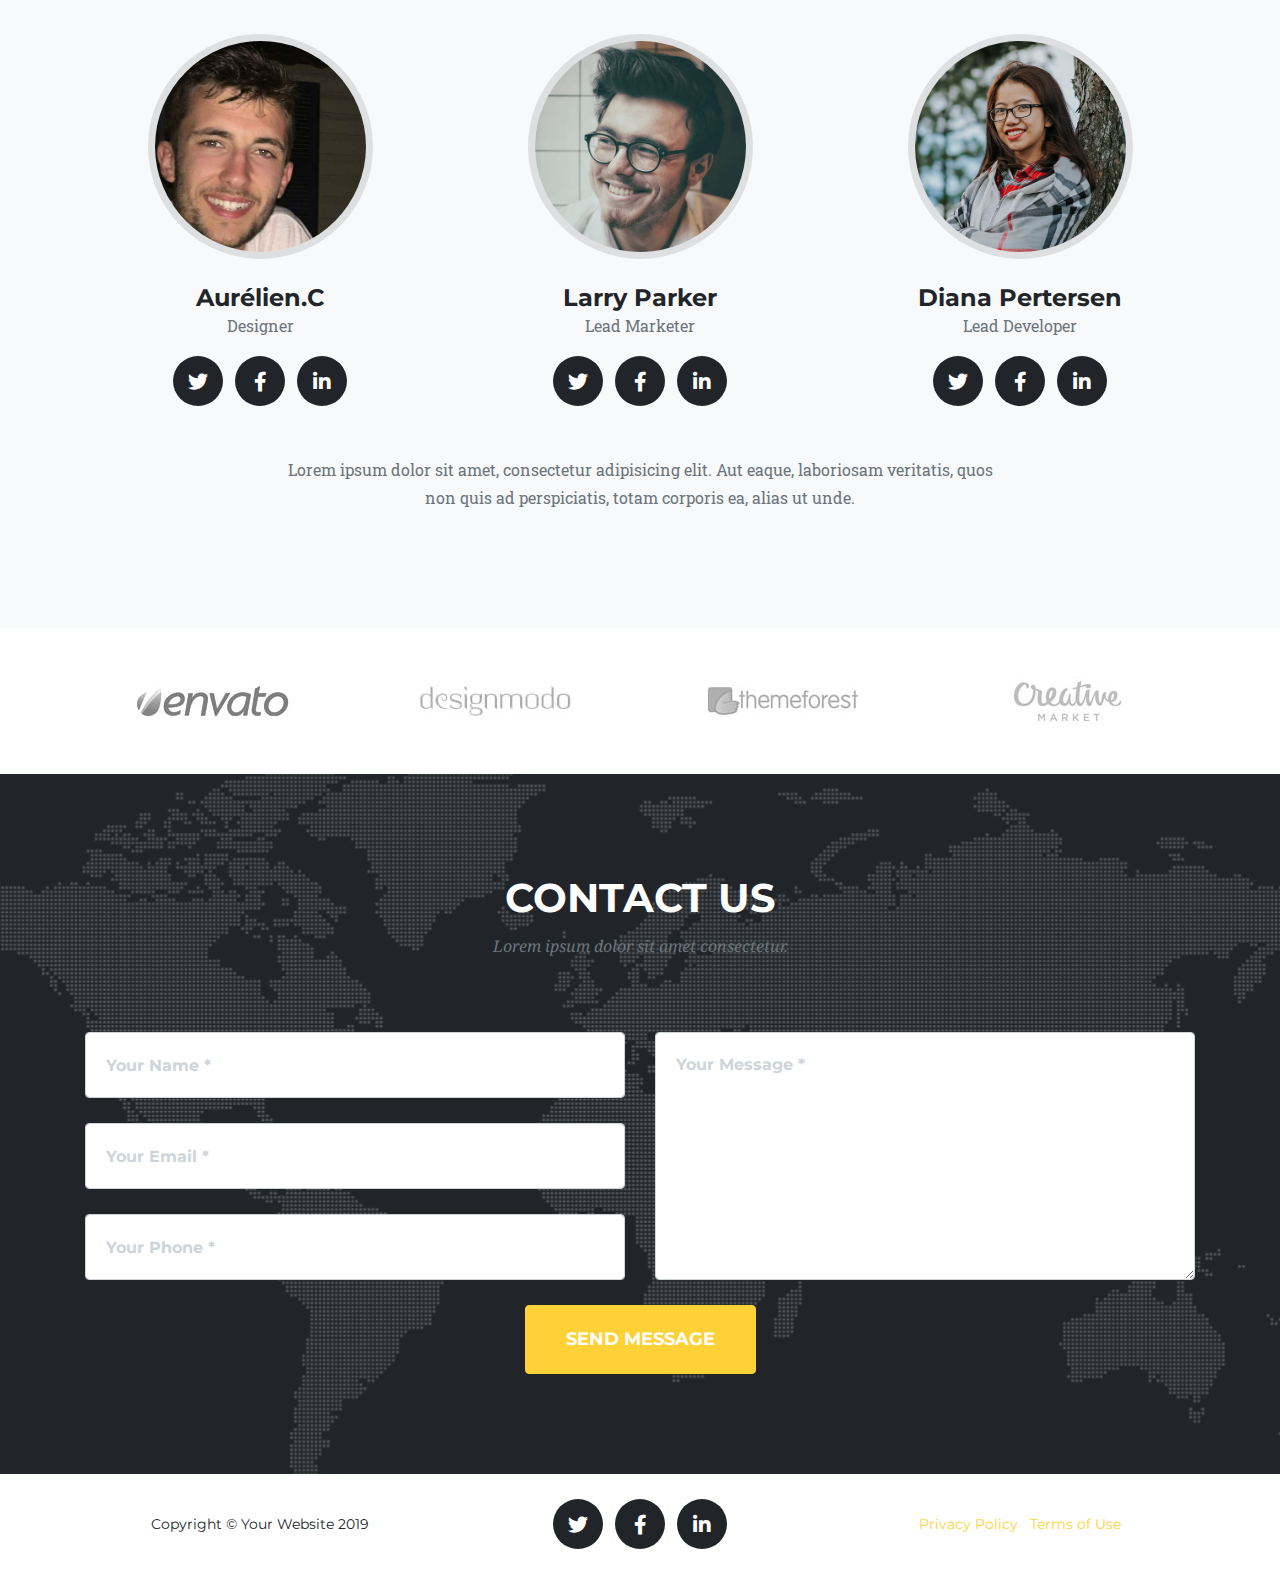
==== commit 4349cdbf: "changement de texte" ====
--- a/index.html
+++ b/index.html
@@ -61,11 +61,7 @@
   <header class="masthead">
     <div class="container">
       <div class="intro-text">
-<<<<<<< HEAD
-        <div class="intro-lead-in">Welcome To Our Website!</div>
-=======
         <div class="intro-lead-in">Bienvenue sur mon site, c'est coco qui modifier ça !</div>
->>>>>>> c973fe97059b7e59a71793ccedbc00081986c81a
         <div class="intro-heading text-uppercase">It's Nice To Meet You</div>
         <a class="btn btn-primary btn-xl text-uppercase js-scroll-trigger" href="#services">Tell Me More</a>
       </div>
@@ -104,7 +100,7 @@
             <i class="fas fa-lock fa-stack-1x fa-inverse"></i>
           </span>
           <h4 class="service-heading">Web Security</h4>
-          <p class="text-muted">Lorem ipsum dolor sit amet, consectetur adipisicing elit. Minima maxime quam architecto quo inventore harum ex magni, dicta impedit.</p>
+          <p class="text-muted">Lorem ipsum dolor sit amet, consectetur . Minima maxime quam architecto quo inventore harum ex magni, dicta impedit.</p>
         </div>
       </div>
     </div>
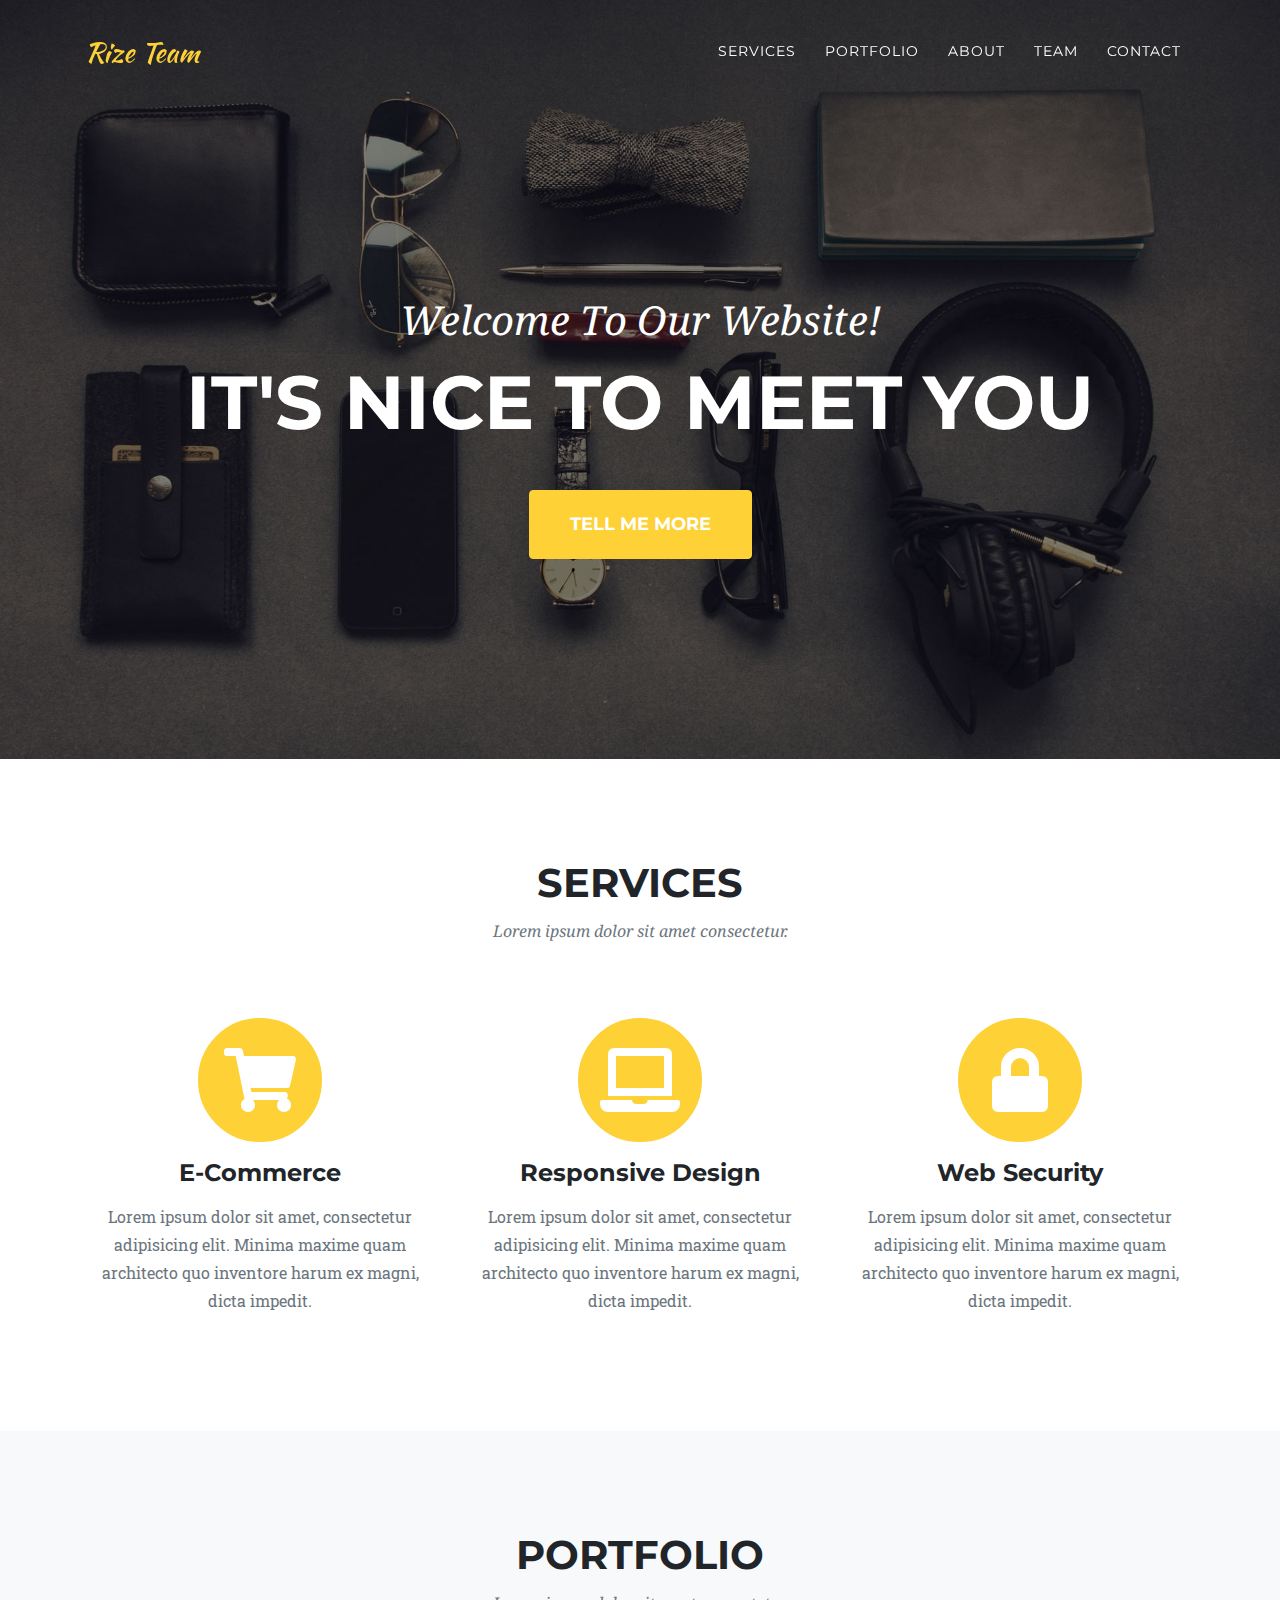
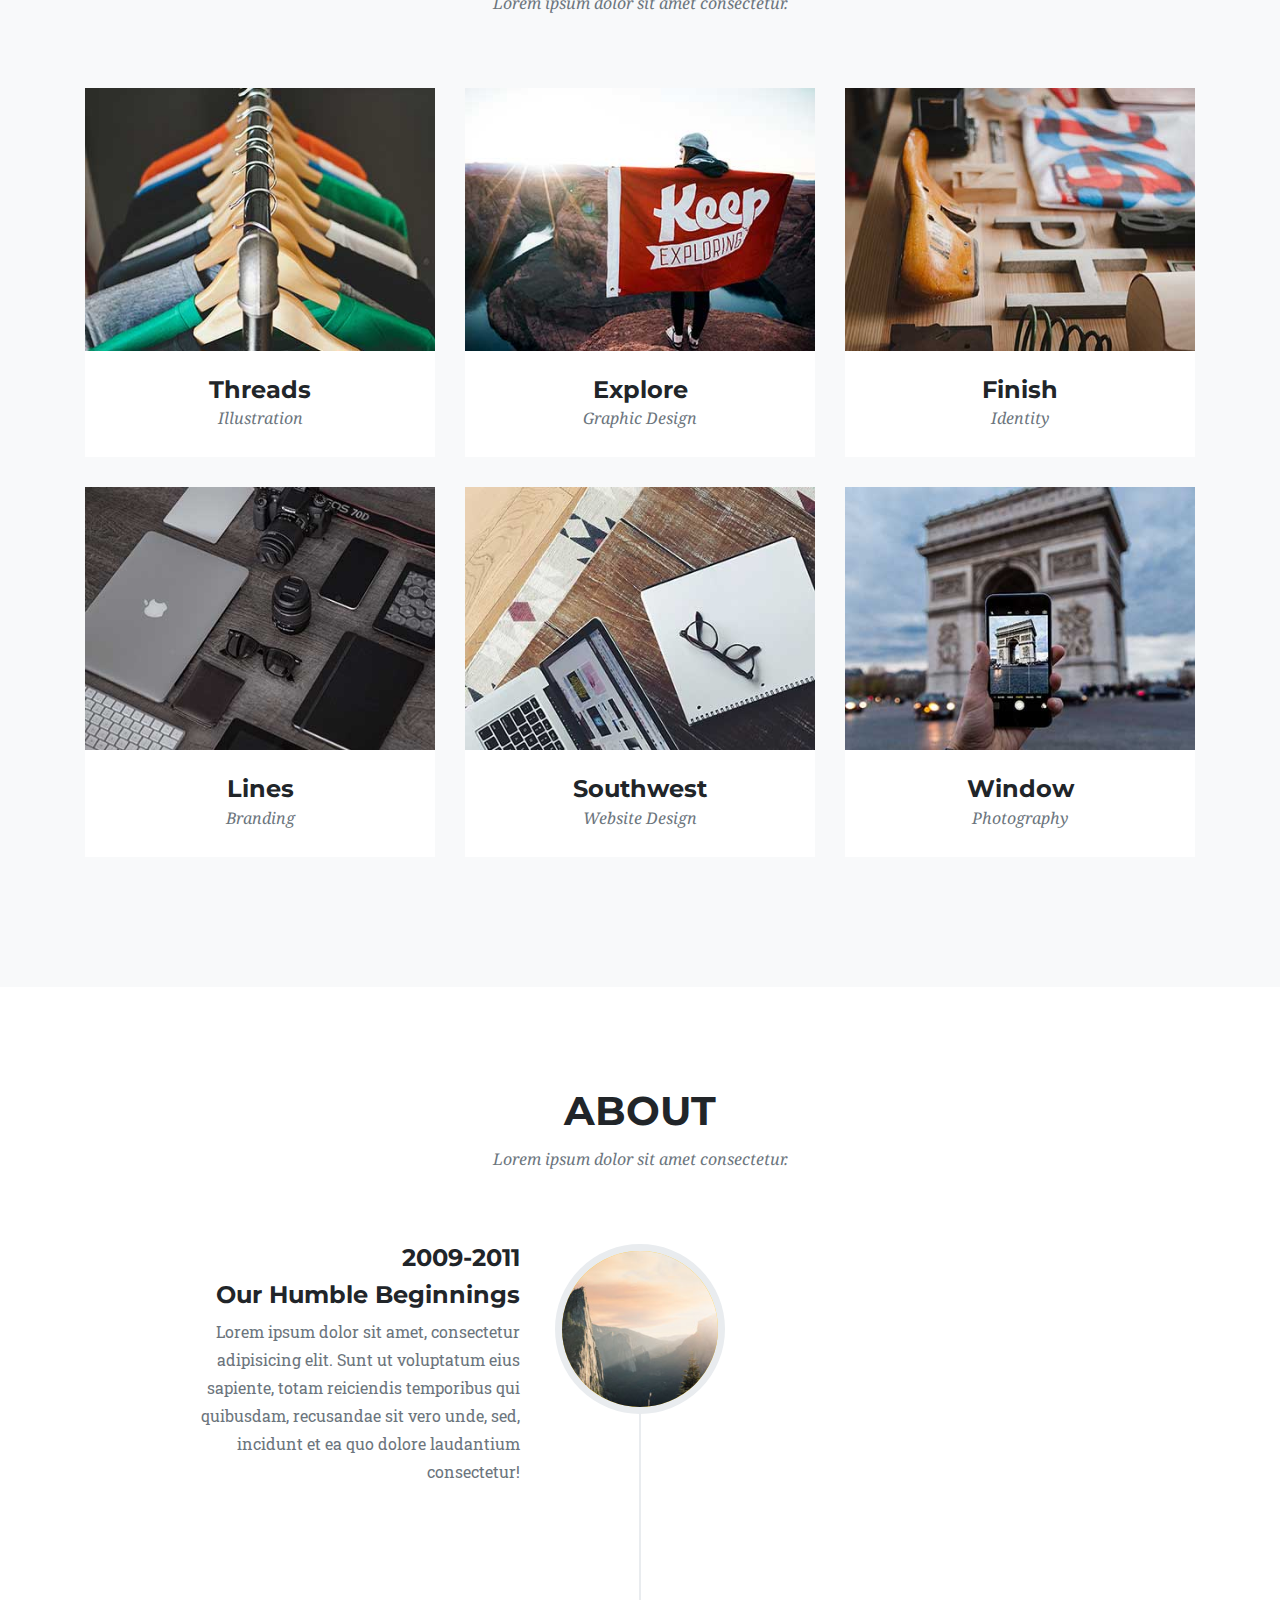
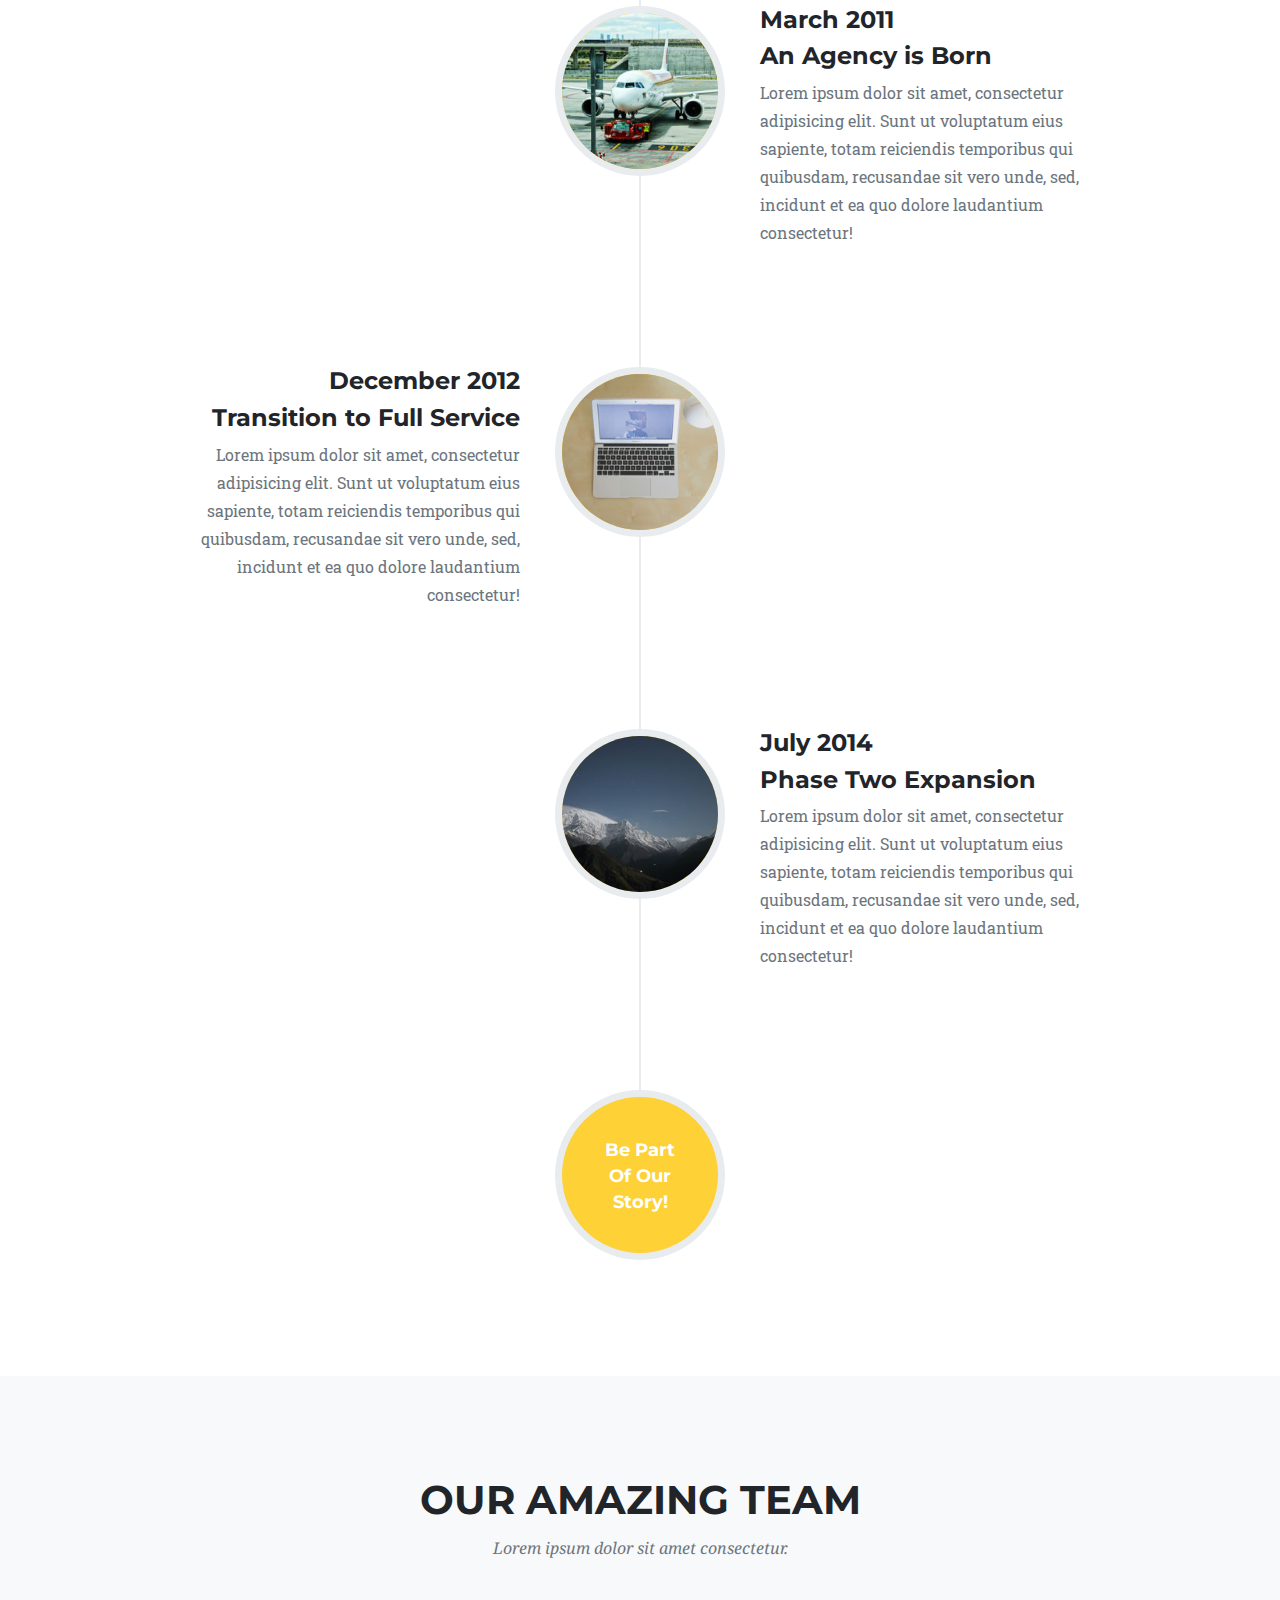
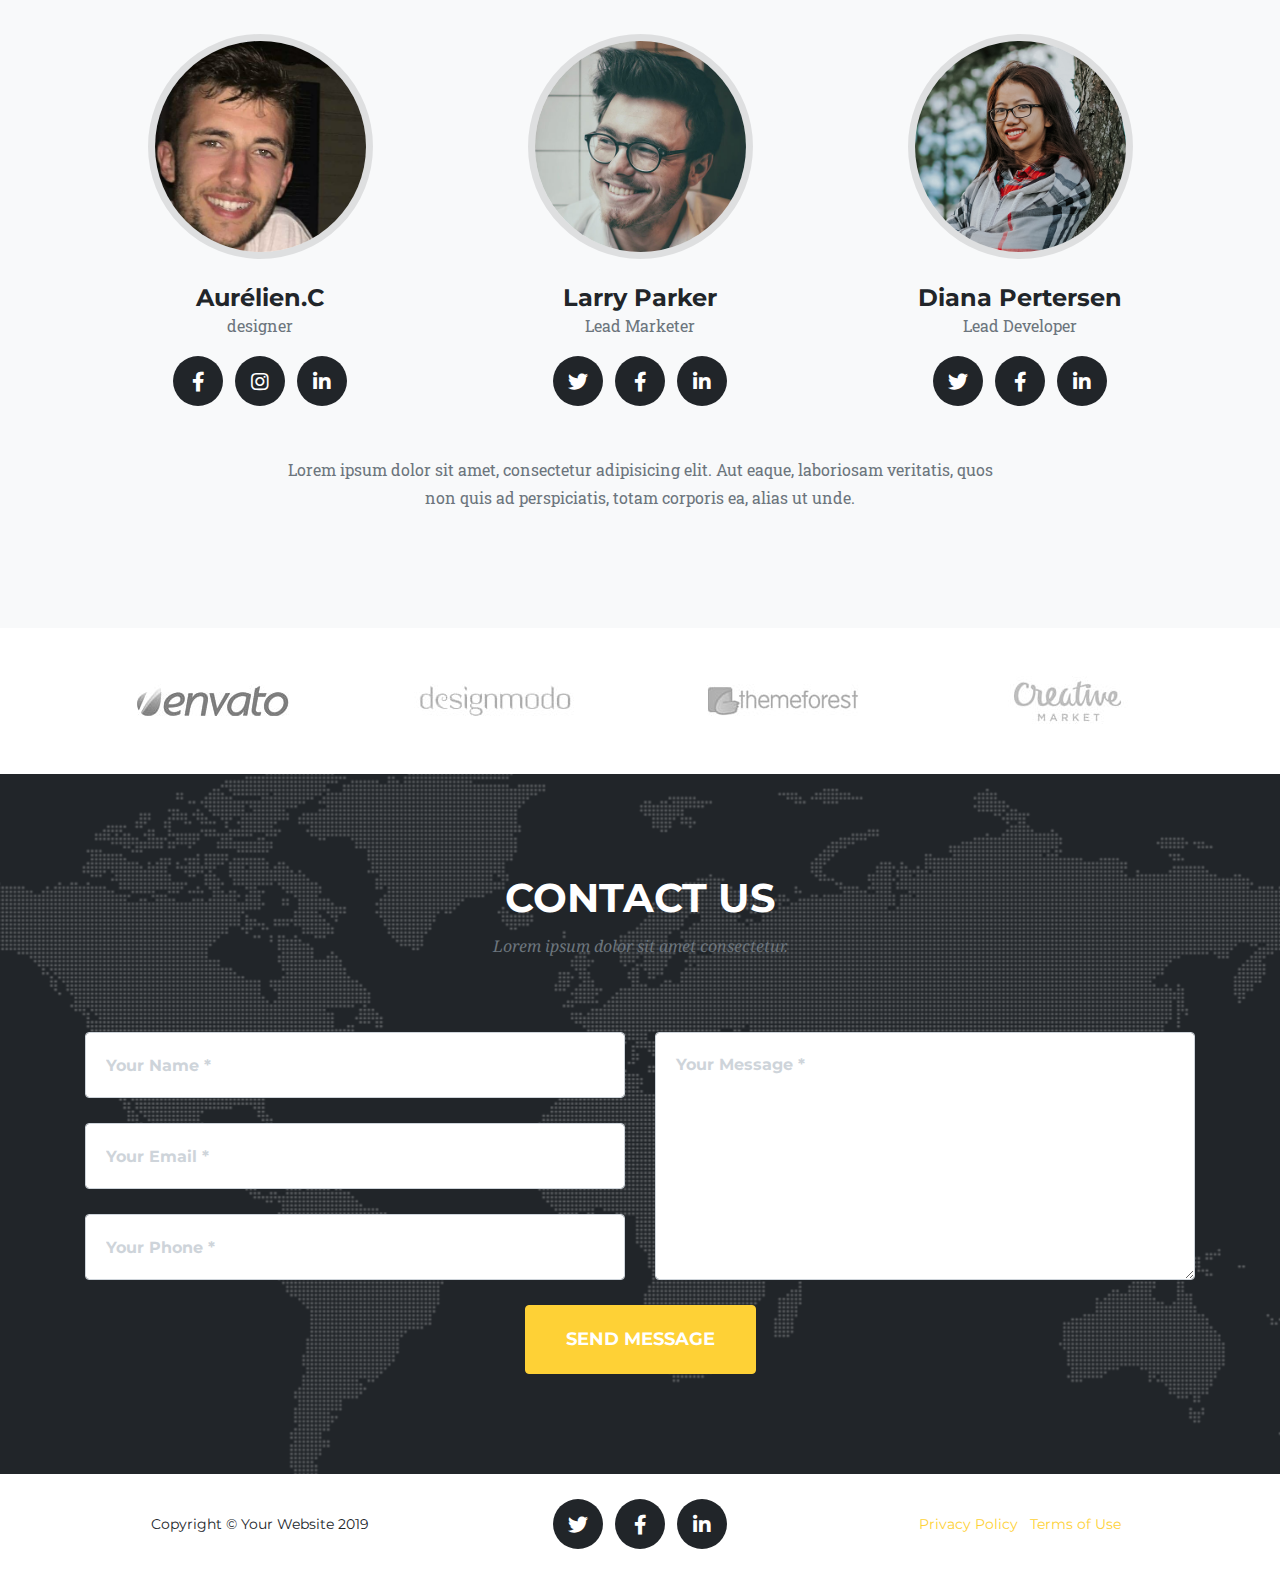
==== commit d77c688b: "liens vers reseaux pour aurelien" ====
--- a/index.html
+++ b/index.html
@@ -61,7 +61,7 @@
   <header class="masthead">
     <div class="container">
       <div class="intro-text">
-        <div class="intro-lead-in">Bienvenue sur mon site, c'est coco qui modifier ça !</div>
+        <div class="intro-lead-in">Welcome To Our Website!</div>
         <div class="intro-heading text-uppercase">It's Nice To Meet You</div>
         <a class="btn btn-primary btn-xl text-uppercase js-scroll-trigger" href="#services">Tell Me More</a>
       </div>
@@ -100,7 +100,7 @@
             <i class="fas fa-lock fa-stack-1x fa-inverse"></i>
           </span>
           <h4 class="service-heading">Web Security</h4>
-          <p class="text-muted">Lorem ipsum dolor sit amet, consectetur . Minima maxime quam architecto quo inventore harum ex magni, dicta impedit.</p>
+          <p class="text-muted">Lorem ipsum dolor sit amet, consectetur adipisicing elit. Minima maxime quam architecto quo inventore harum ex magni, dicta impedit.</p>
         </div>
       </div>
     </div>
@@ -299,20 +299,20 @@
           <div class="team-member">
             <img class="mx-auto rounded-circle" src="img/team/1.jpg" alt="">
             <h4>Aurélien.C</h4>
-            <p class="text-muted"> Designer</p>
+            <p class="text-muted">designer</p>
             <ul class="list-inline social-buttons">
               <li class="list-inline-item">
-                <a href="#">
-                  <i class="fab fa-twitter"></i>
-                </a>
-              </li>
-              <li class="list-inline-item">
-                <a href="#">
+                <a href="https://www.facebook.com/aurelien.colloc">
                   <i class="fab fa-facebook-f"></i>
                 </a>
               </li>
               <li class="list-inline-item">
-                <a href="#">
+                <a href="https://www.instagram.com/aurelien.colloc/">
+                  <i class="fab fa-instagram"></i>
+                </a>
+              </li>
+              <li class="list-inline-item">
+                <a href="https://www.linkedin.com/in/aur%C3%A9lien-colloc-49581a16b/">
                   <i class="fab fa-linkedin-in"></i>
                 </a>
               </li>
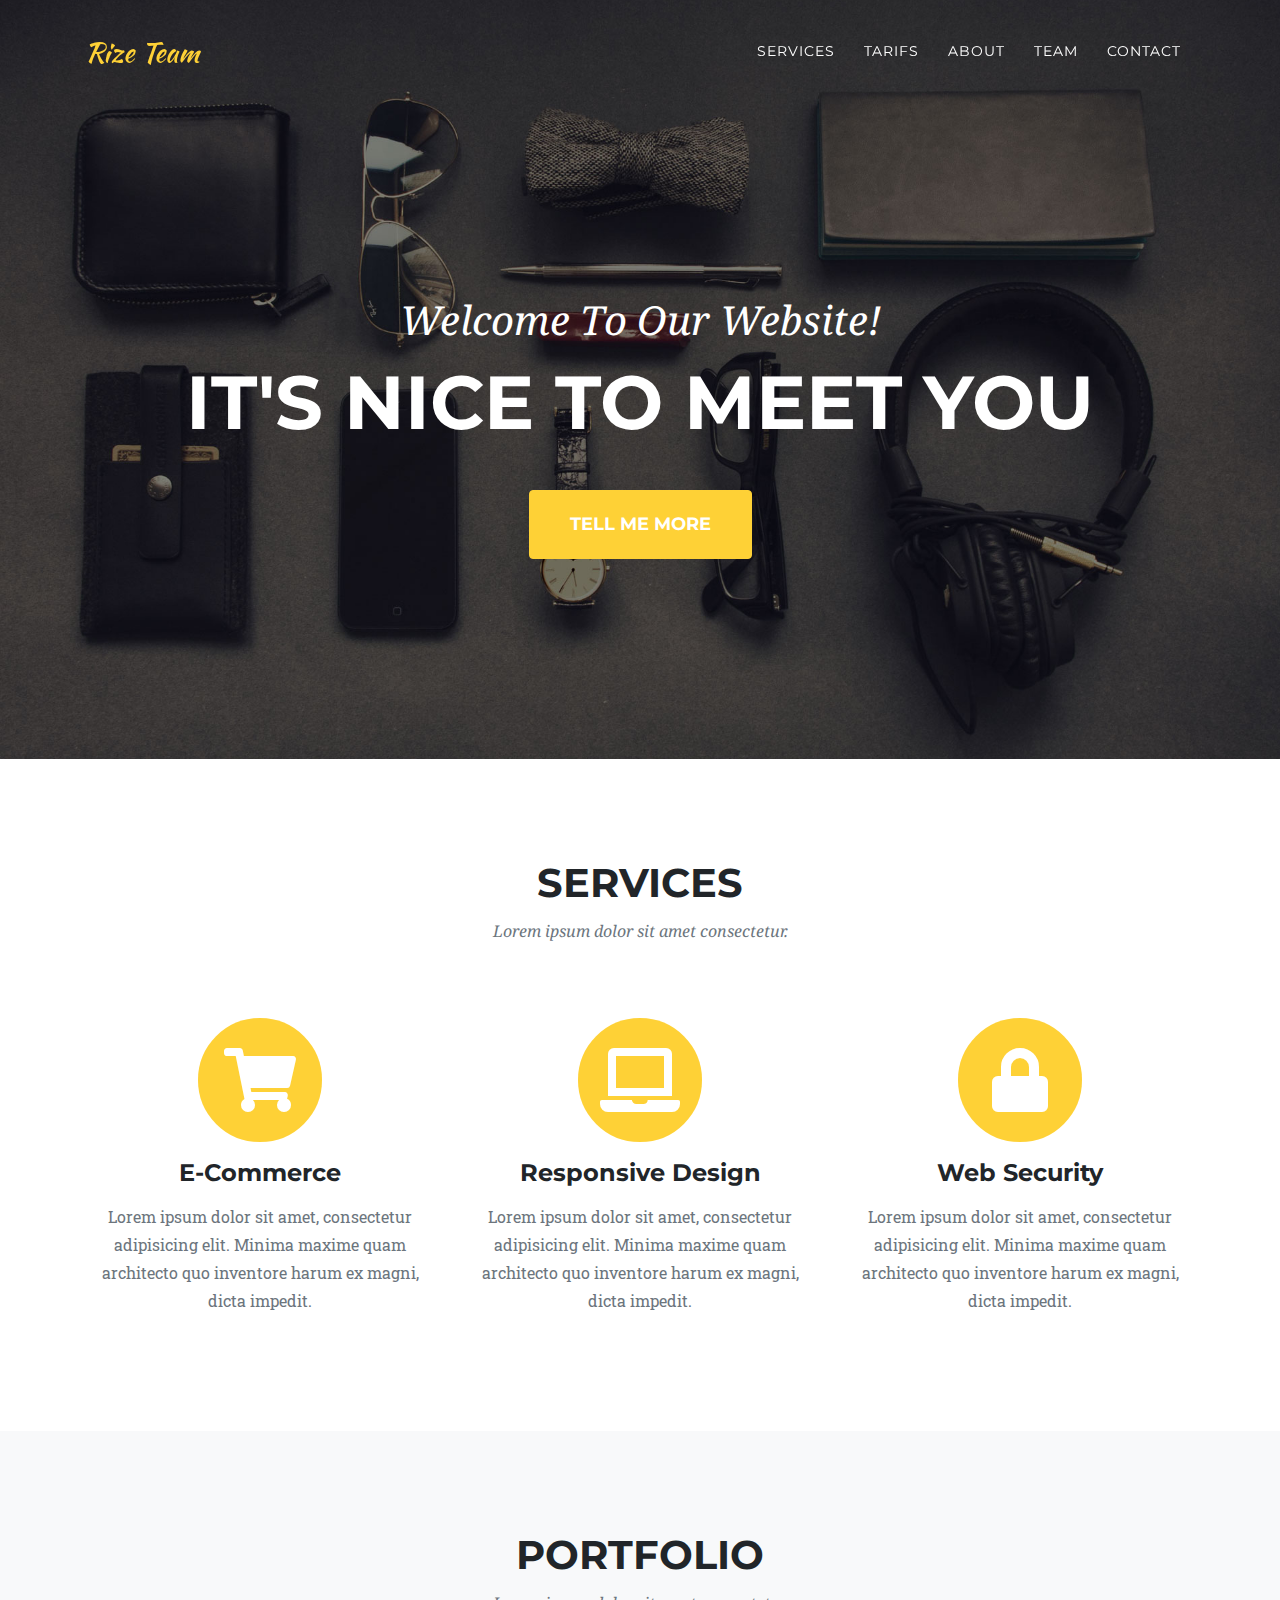
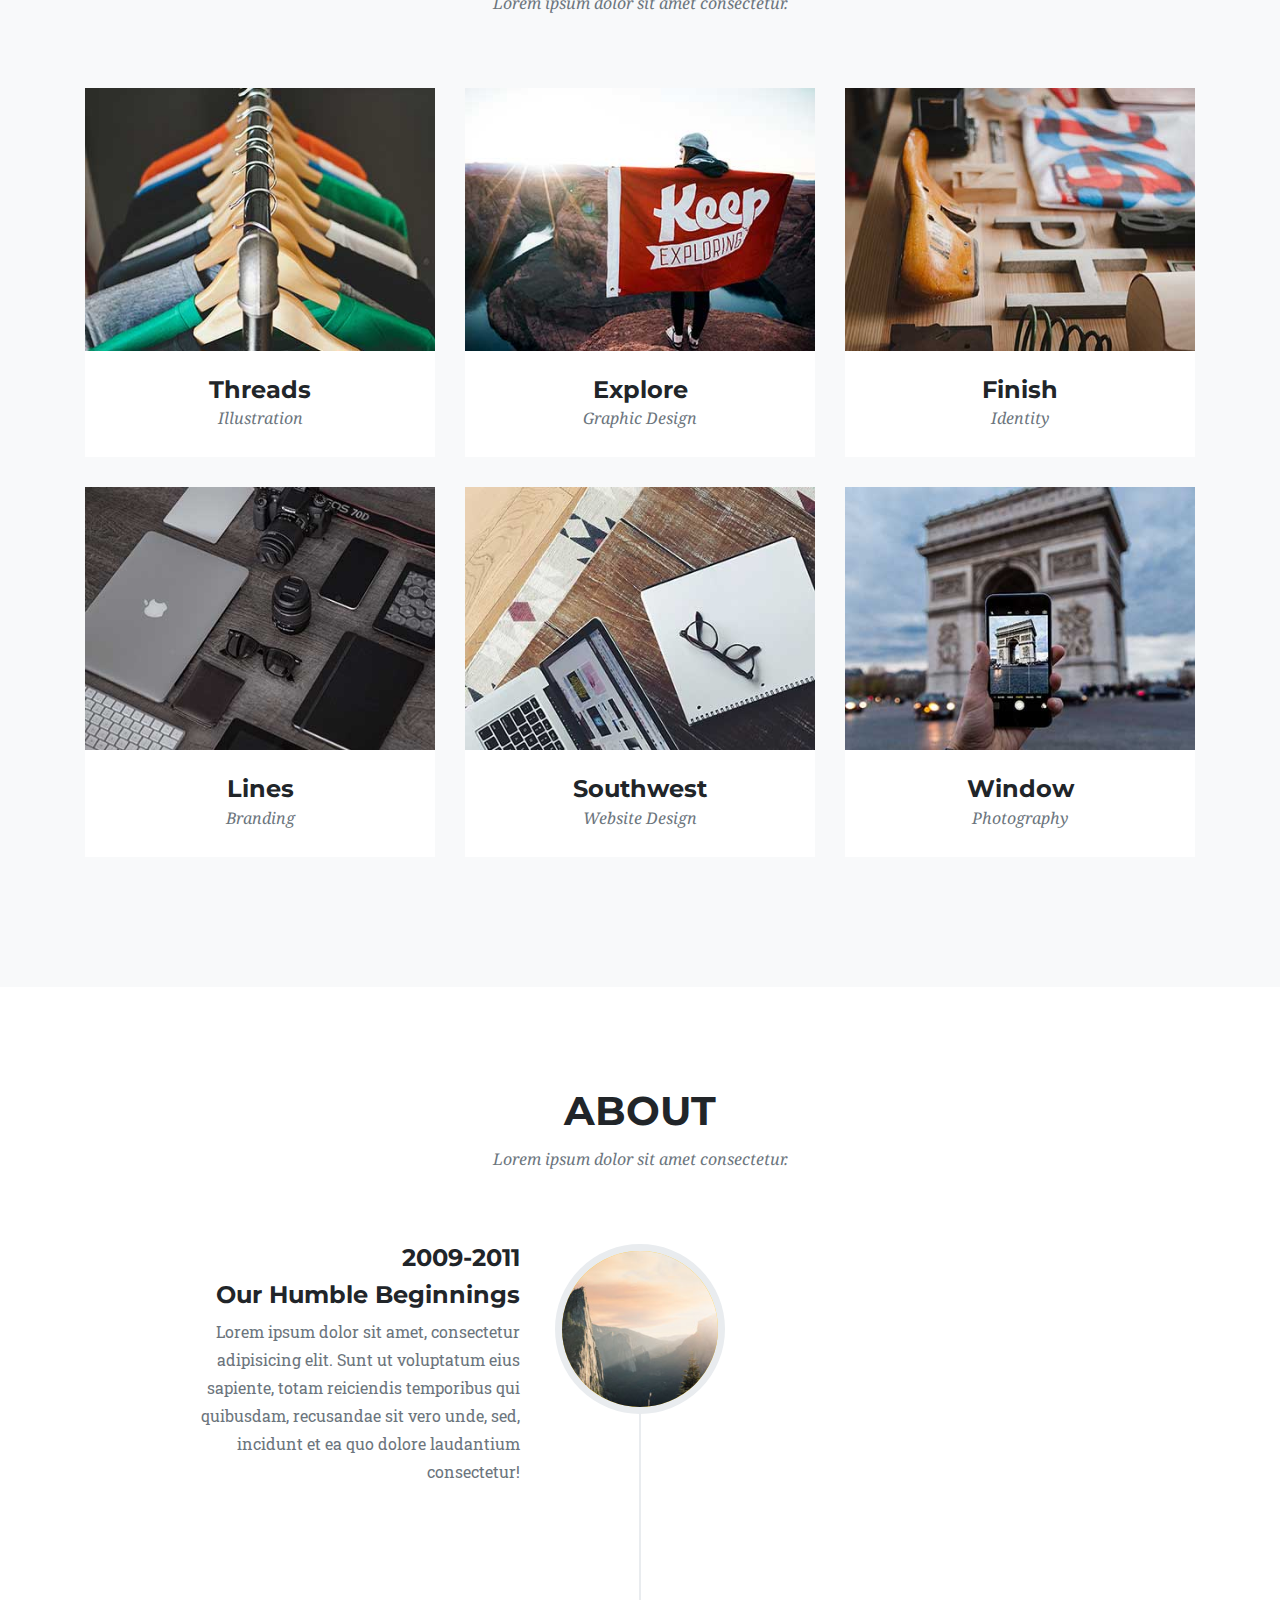
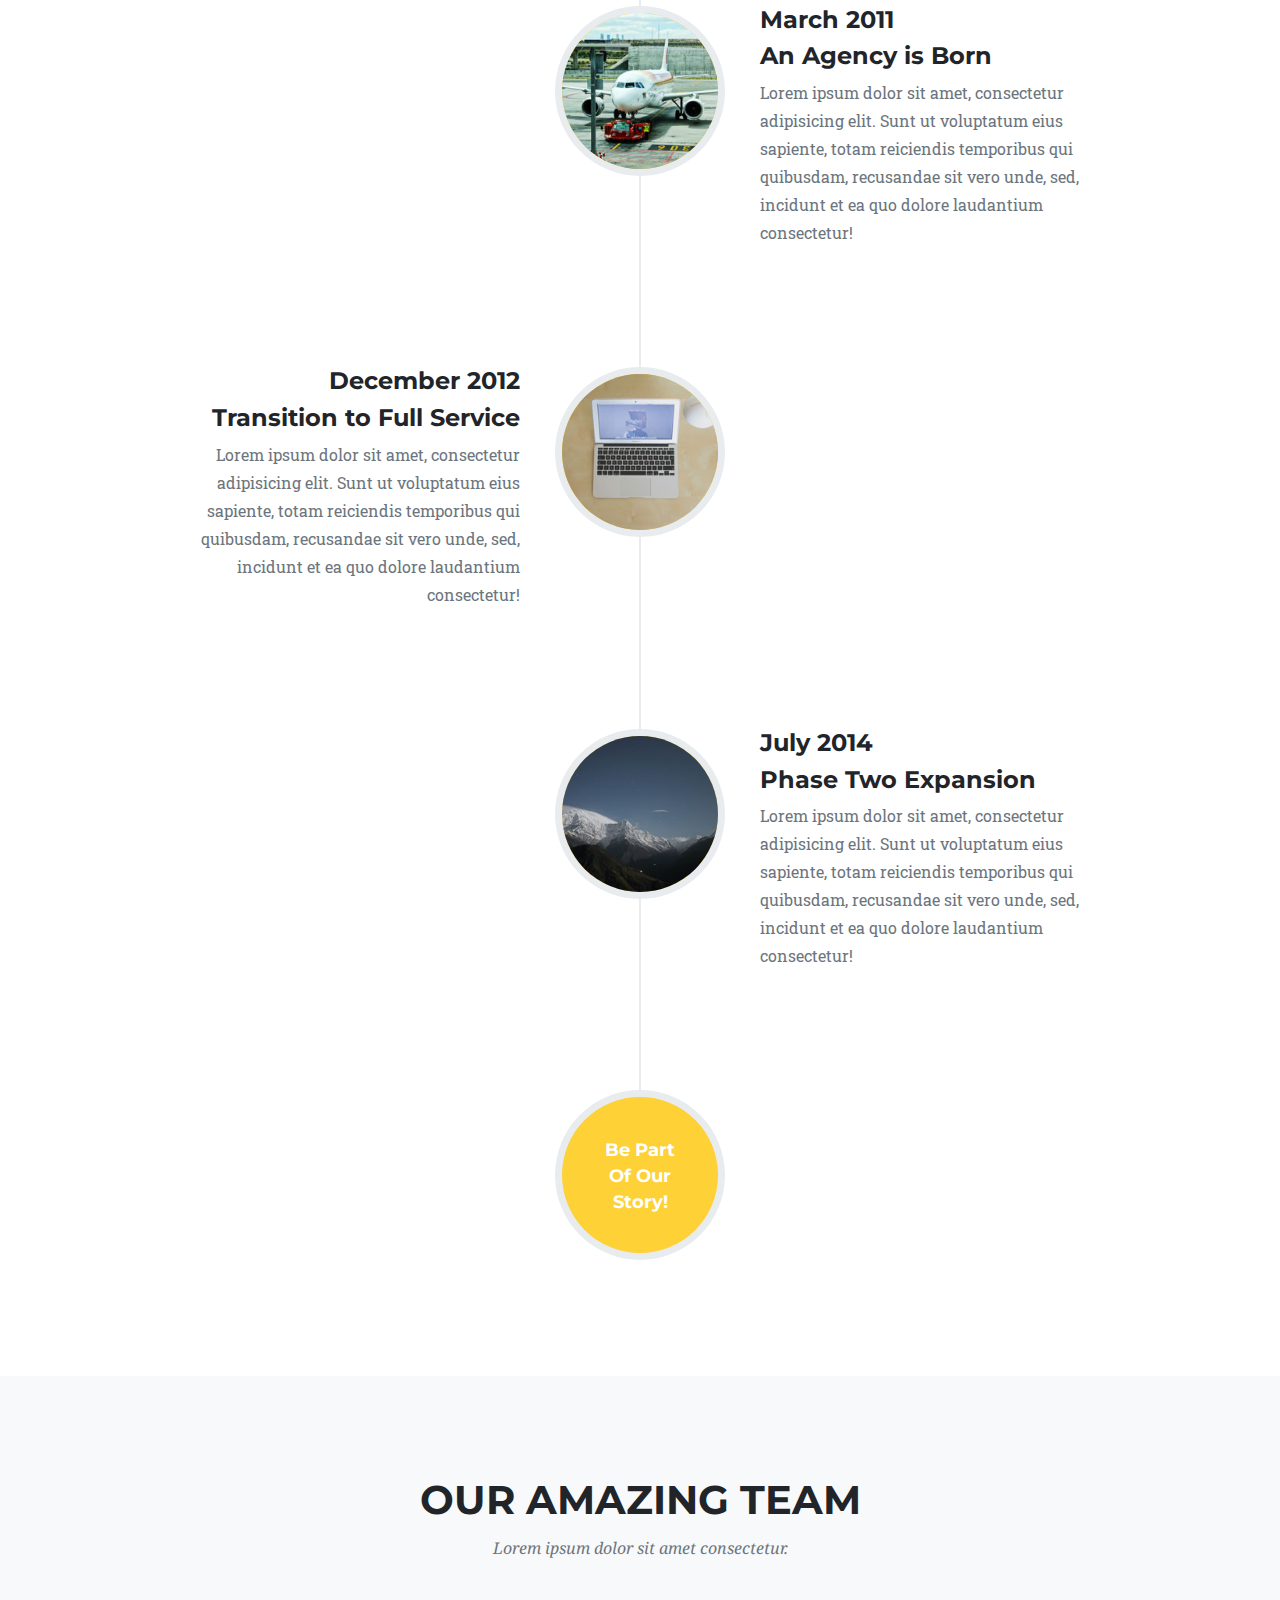
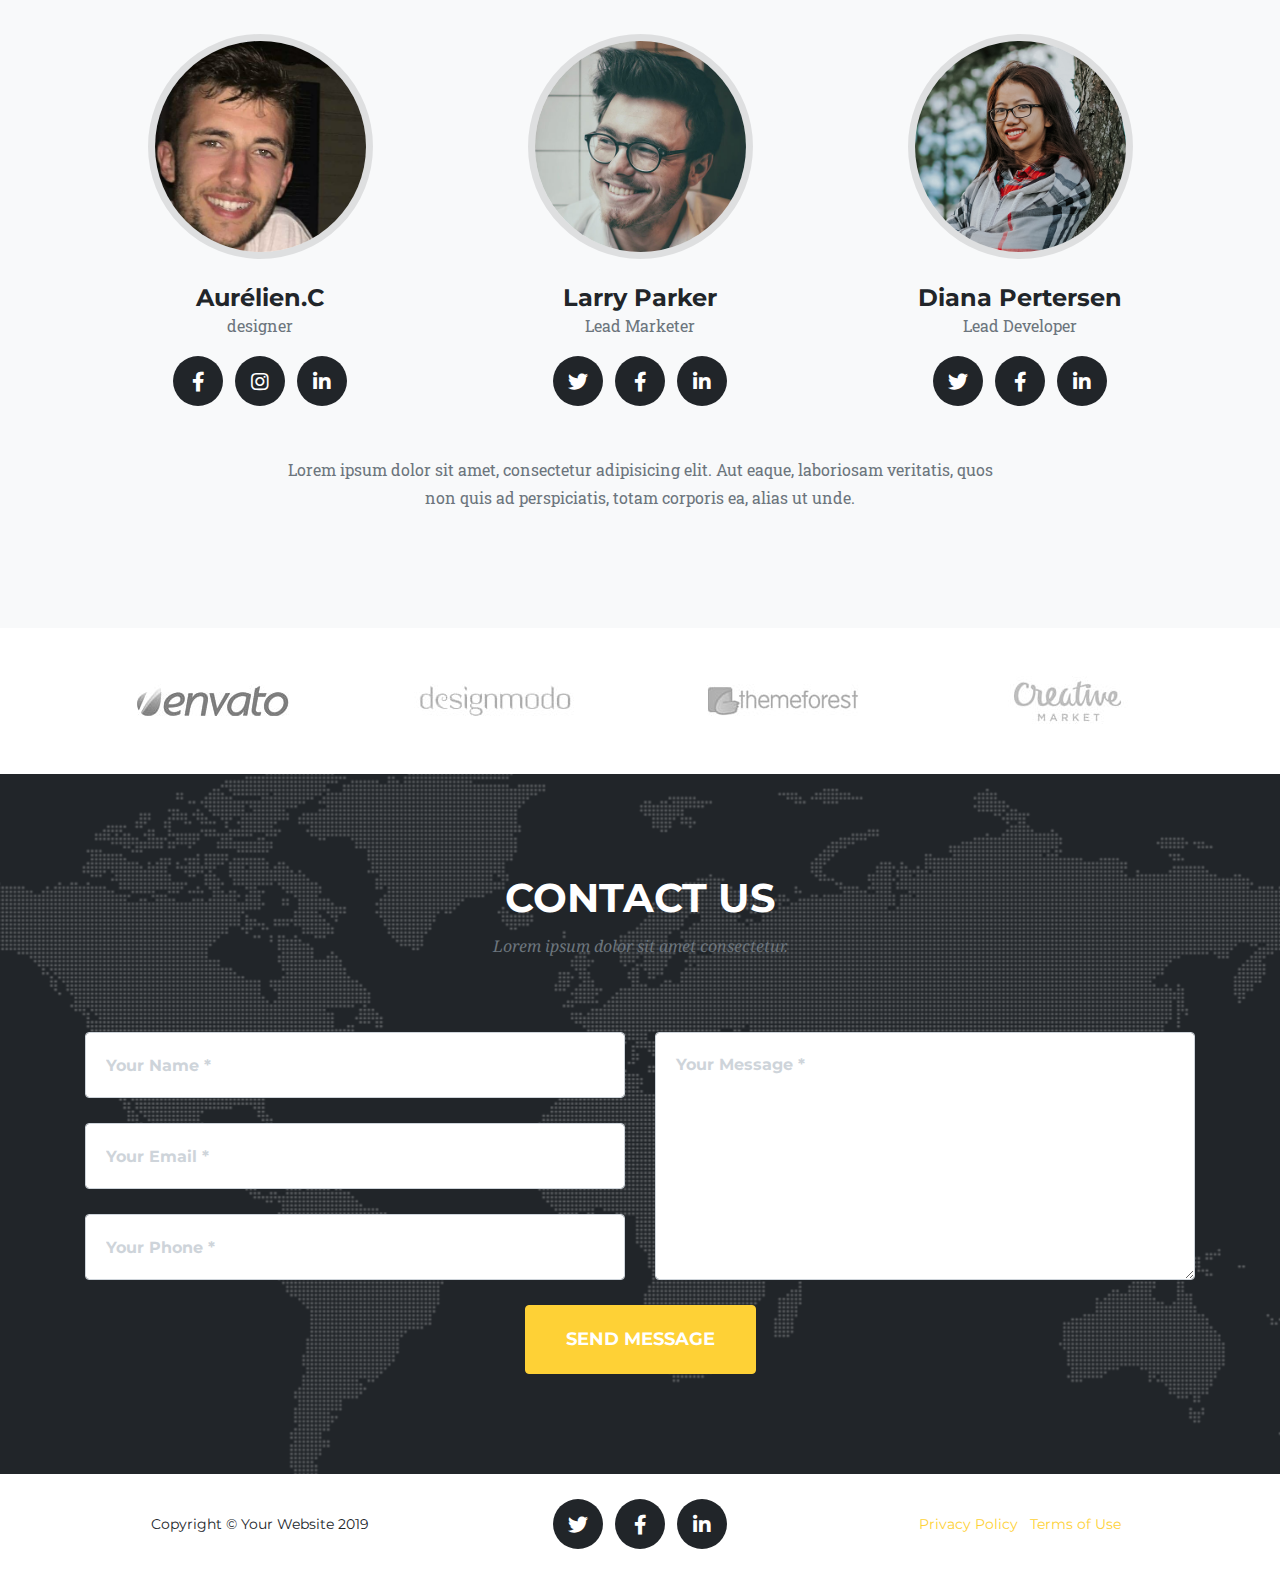
==== commit f80a0711: "liens RS" ====
--- a/index.html
+++ b/index.html
@@ -41,7 +41,7 @@
             <a class="nav-link js-scroll-trigger" href="#services">Services</a>
           </li>
           <li class="nav-item">
-            <a class="nav-link js-scroll-trigger" href="#portfolio">Portfolio</a>
+            <a class="nav-link js-scroll-trigger" href="#portfolio">Tarifs</a>
           </li>
           <li class="nav-item">
             <a class="nav-link js-scroll-trigger" href="#about">About</a>
